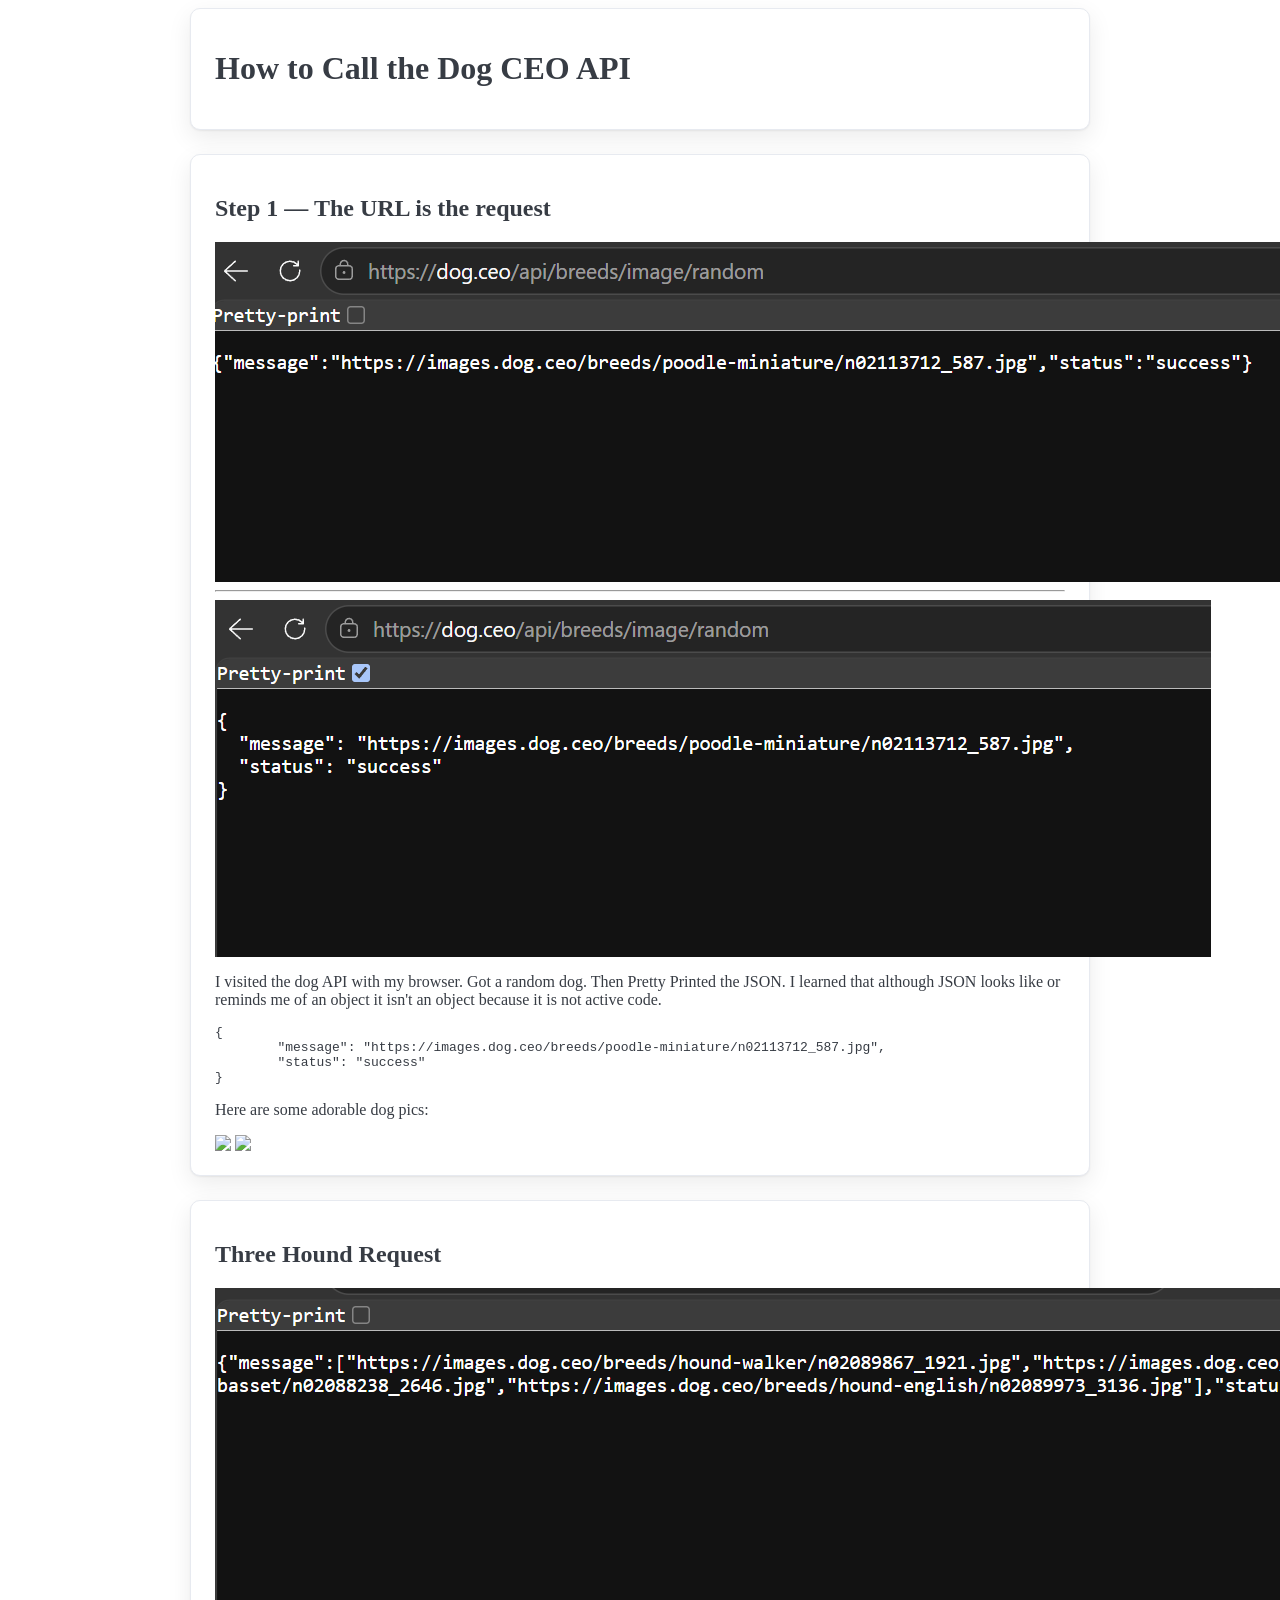
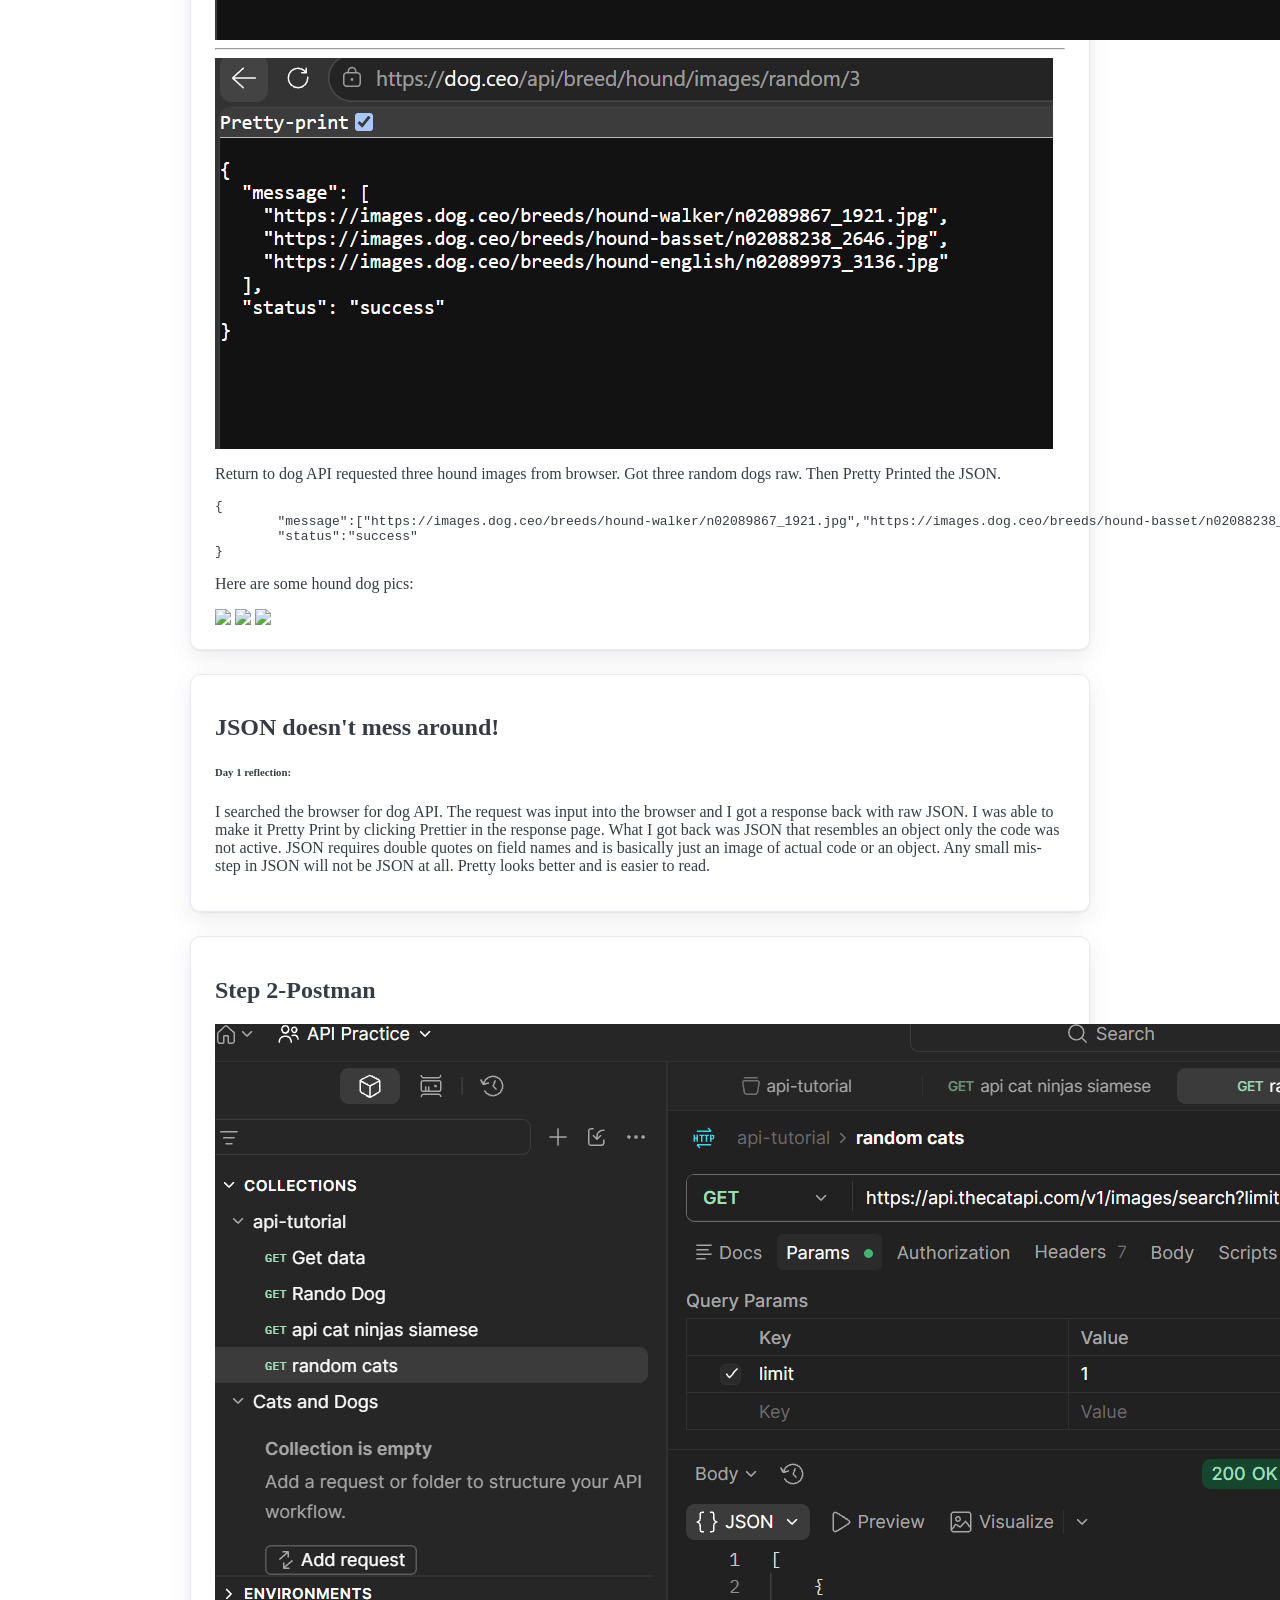
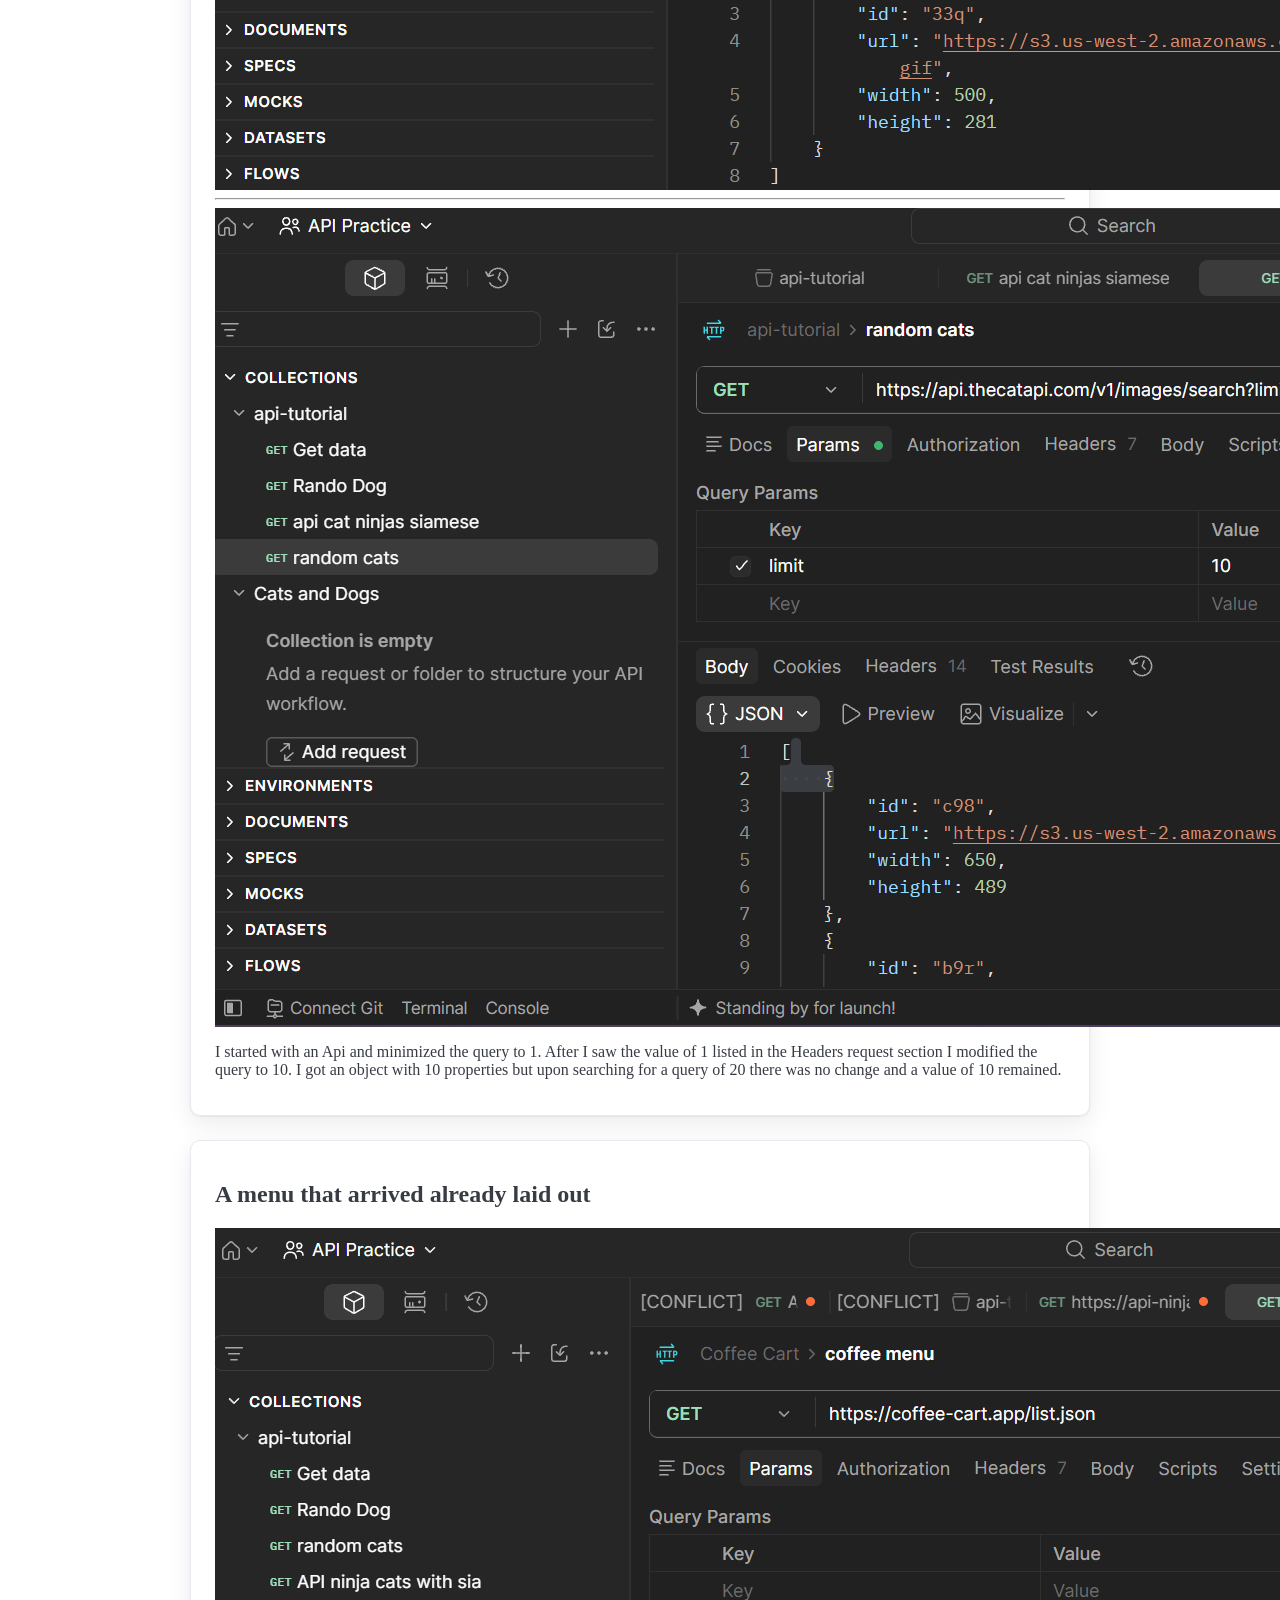
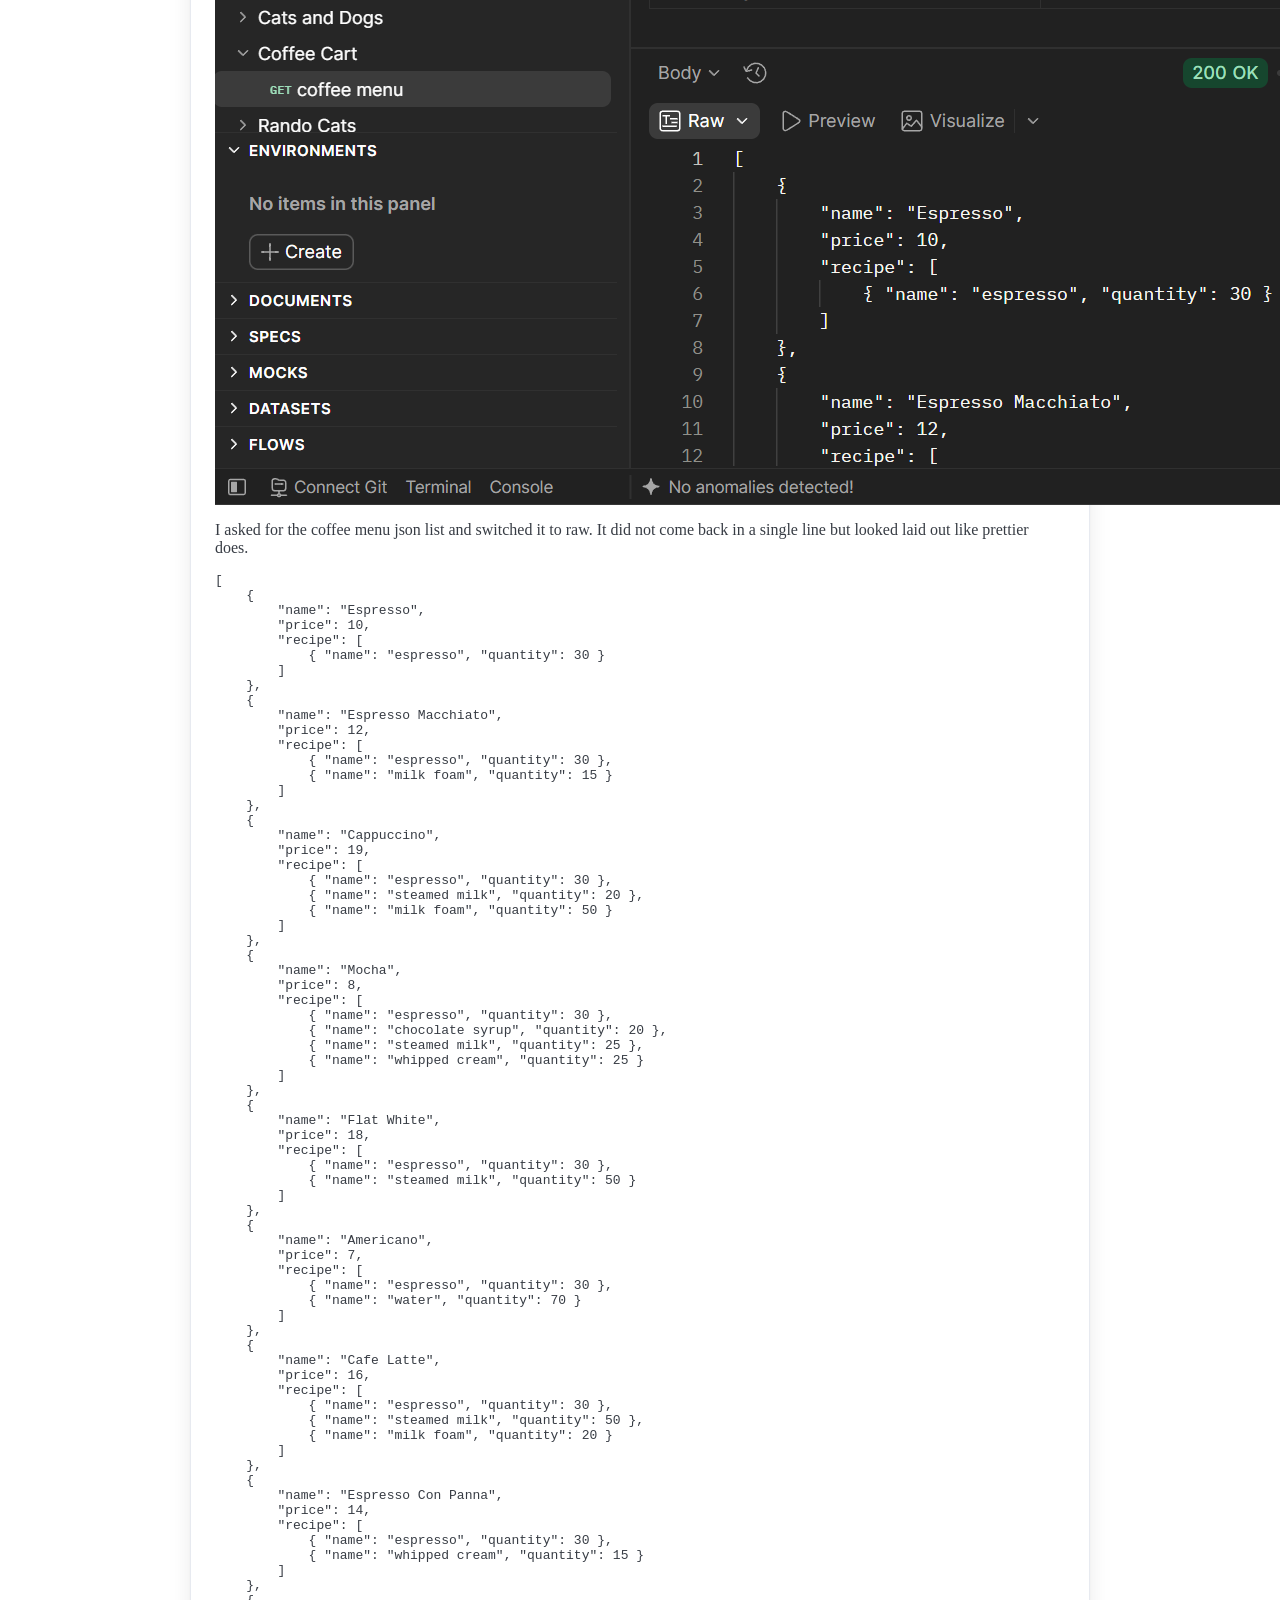
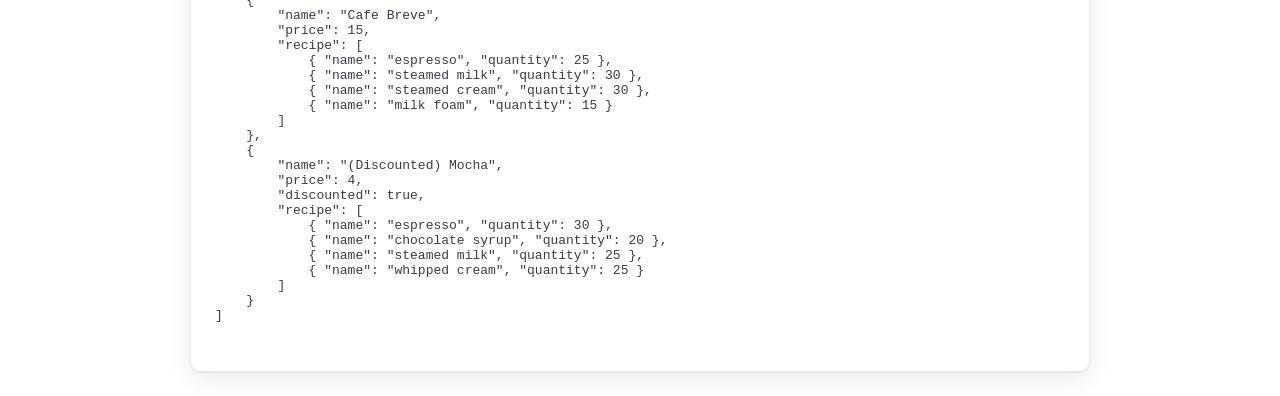
==== index.html @ 2906f304 "show thoughts for day 1 closes #3" ====
<!DOCTYPE>
<html lang="en" data-theme="dark">
<head>
	<title></title>
	<link rel="stylesheet" href="https://cdn.jsdelivr.net/npm/@picocss/pico@2.1.1/css/pico.classless.min.css">
	<link rel="stylesheet" href="css/container.css">
	<link rel="stylesheet" href="css/card.css">
	<link rel="stylesheet" href="css/style.css">
</head>

<body>
	<header>
	</header>
	<main class="container">
		<div class="card">
			<h1>How to Call the Dog CEO API</h1>
		</div>
	
		<section class="card">
			<h2>Step 1 — The URL is the request</h2>
				<img src="images/raw-json.png" alt="The dog.ceo response as one unbroken line of raw text">
				<hr>
				<img src="images/pretty-json.png" alt="The same response laid out on separate lines by the browser's JSON viewer">
				<p>I visited the dog API with my browser. Got a random dog. Then Pretty Printed the JSON. I learned that although 
				   JSON looks like or reminds me of an object it isn't an object because it is not active code.</p>
				<pre><code>{
	"message": "https://images.dog.ceo/breeds/poodle-miniature/n02113712_587.jpg",
	"status": "success"
}</code></pre>
		<p>Here are some adorable dog pics:</p>
		<img src="https://images.dog.ceo/breeds/poodle-miniature/n02113712_587.jpg">
		<img src="https://images.dog.ceo/breeds/terrier-norwich/n02094258_2513.jpg">
		
		</section>
		<section class="card">
			<h2>Three Hound Request</h2>
			<img src="images/raw-hound-json.png" alt="The dog.ceo hound reponse with raw text">
			<hr>
			<img src="images/pretty-hound-json.png" alt="Same kind of response laid out prettier by the browser's JSON">
			<p>Return to dog API requested three hound images from browser. Got three random dogs raw. Then Pretty Printed the JSON.</p>
			<pre><code>{
	"message":["https://images.dog.ceo/breeds/hound-walker/n02089867_1921.jpg","https://images.dog.ceo/breeds/hound-basset/n02088238_2646.jpg","https://images.dog.ceo/breeds/hound-english/n02089973_3136.jpg"],
	"status":"success"
}</code></pre>
		<p>Here are some hound dog pics:</p>
		<img src="https://images.dog.ceo/breeds/hound-walker/n02089867_1921.jpg">
		<img src="https://images.dog.ceo/breeds/hound-basset/n02088238_2646.jpg">
		<img src="https://images.dog.ceo/breeds/hound-english/n02089973_3136.jpg">
		
		</section>
		<section class="card">
			<h2>JSON doesn't mess around!</h2>
			<h6>Day 1 reflection:</h6>
			<p>I searched the browser for dog API. The request was input into the browser and I got a response back with raw JSON. I 
			   was able to make it Pretty Print by clicking Prettier in the response page. What I got back was JSON that resembles an object 
			   only the code was not active. JSON requires double quotes on field names and is basically just an image of actual code or an object.
			   Any small mis-step in JSON will not be JSON at all. Pretty looks better and is easier to read.</p>
			   
		</section>
		<section class="card">
			<h2>Step 2-Postman</h2>
			<img src="images/query-params-editable1.png" alt="query params with limit of 1">
			<hr>
			<img src="images/query-params-editable2.png" alt="query params showing limit of 10">
			<p> I started with an Api and minimized the query to 1. After I saw the value of 1 listed in the Headers request section I modified the query to 10.
				I got an object with 10 properties but upon searching for a query of 20 there was no change and a value of 10 remained.</p>
		</section>
		<section class="card">
		<h2>A menu that arrived already laid out</h2>
		<img src="images/postman-coffee-menu.png" alt="Postman showing a GET to the coffee shop menu address with a 200 status and a response body that is already indented">
		<p>I asked for the coffee menu json list and switched it to raw. It did not come back in a single line but looked laid out like prettier does. </p>
	<pre><code>[
    {
        "name": "Espresso",
        "price": 10,
        "recipe": [
            { "name": "espresso", "quantity": 30 }
        ]
    },
    {
        "name": "Espresso Macchiato",
        "price": 12,
        "recipe": [
            { "name": "espresso", "quantity": 30 },
            { "name": "milk foam", "quantity": 15 }
        ]
    },
    {
        "name": "Cappuccino",
        "price": 19,
        "recipe": [
            { "name": "espresso", "quantity": 30 },
            { "name": "steamed milk", "quantity": 20 },
            { "name": "milk foam", "quantity": 50 }
        ]
    },
    {
        "name": "Mocha",
        "price": 8,
        "recipe": [
            { "name": "espresso", "quantity": 30 },
            { "name": "chocolate syrup", "quantity": 20 },
            { "name": "steamed milk", "quantity": 25 },
            { "name": "whipped cream", "quantity": 25 }
        ]
    },
    {
        "name": "Flat White",
        "price": 18,
        "recipe": [
            { "name": "espresso", "quantity": 30 },
            { "name": "steamed milk", "quantity": 50 }
        ]
    },
    {
        "name": "Americano",
        "price": 7,
        "recipe": [
            { "name": "espresso", "quantity": 30 },
            { "name": "water", "quantity": 70 }
        ]
    },
    {
        "name": "Cafe Latte",
        "price": 16,
        "recipe": [
            { "name": "espresso", "quantity": 30 },
            { "name": "steamed milk", "quantity": 50 },
            { "name": "milk foam", "quantity": 20 }
        ]
    },
    {
        "name": "Espresso Con Panna",
        "price": 14,
        "recipe": [
            { "name": "espresso", "quantity": 30 },
            { "name": "whipped cream", "quantity": 15 }
        ]
    },
    {
        "name": "Cafe Breve",
        "price": 15,
        "recipe": [
            { "name": "espresso", "quantity": 25 },
            { "name": "steamed milk", "quantity": 30 },
            { "name": "steamed cream", "quantity": 30 },
            { "name": "milk foam", "quantity": 15 }
        ]
    },
    {
        "name": "(Discounted) Mocha",
        "price": 4,
        "discounted": true,
        "recipe": [
            { "name": "espresso", "quantity": 30 },
            { "name": "chocolate syrup", "quantity": 20 },
            { "name": "steamed milk", "quantity": 25 },
            { "name": "whipped cream", "quantity": 25 }
        ]
    }
]

</code></pre>
</section>

		
	</main>
	<footer></footer>
</body>
</html>
---- css/container.css ----
.container {
  max-width: 900px;
  margin-left: auto;
  margin-right: auto;
  padding-left: 16px;
  padding-right: 16px;
}
---- css/card.css ----
.card {
  background-color: #ffffff;
  color: #373c44;
  border: 1px solid #e7eaf0;
  border-radius: 10px;
  padding: 1.25rem 1.5rem;
  margin-bottom: 1.5rem;
  box-shadow: 0 1px 2px rgba(0, 0, 0, 0.06),
              0 8px 24px rgba(0, 0, 0, 0.08);
}
---- css/style.css ----
.dog {
	width: 60px;
}
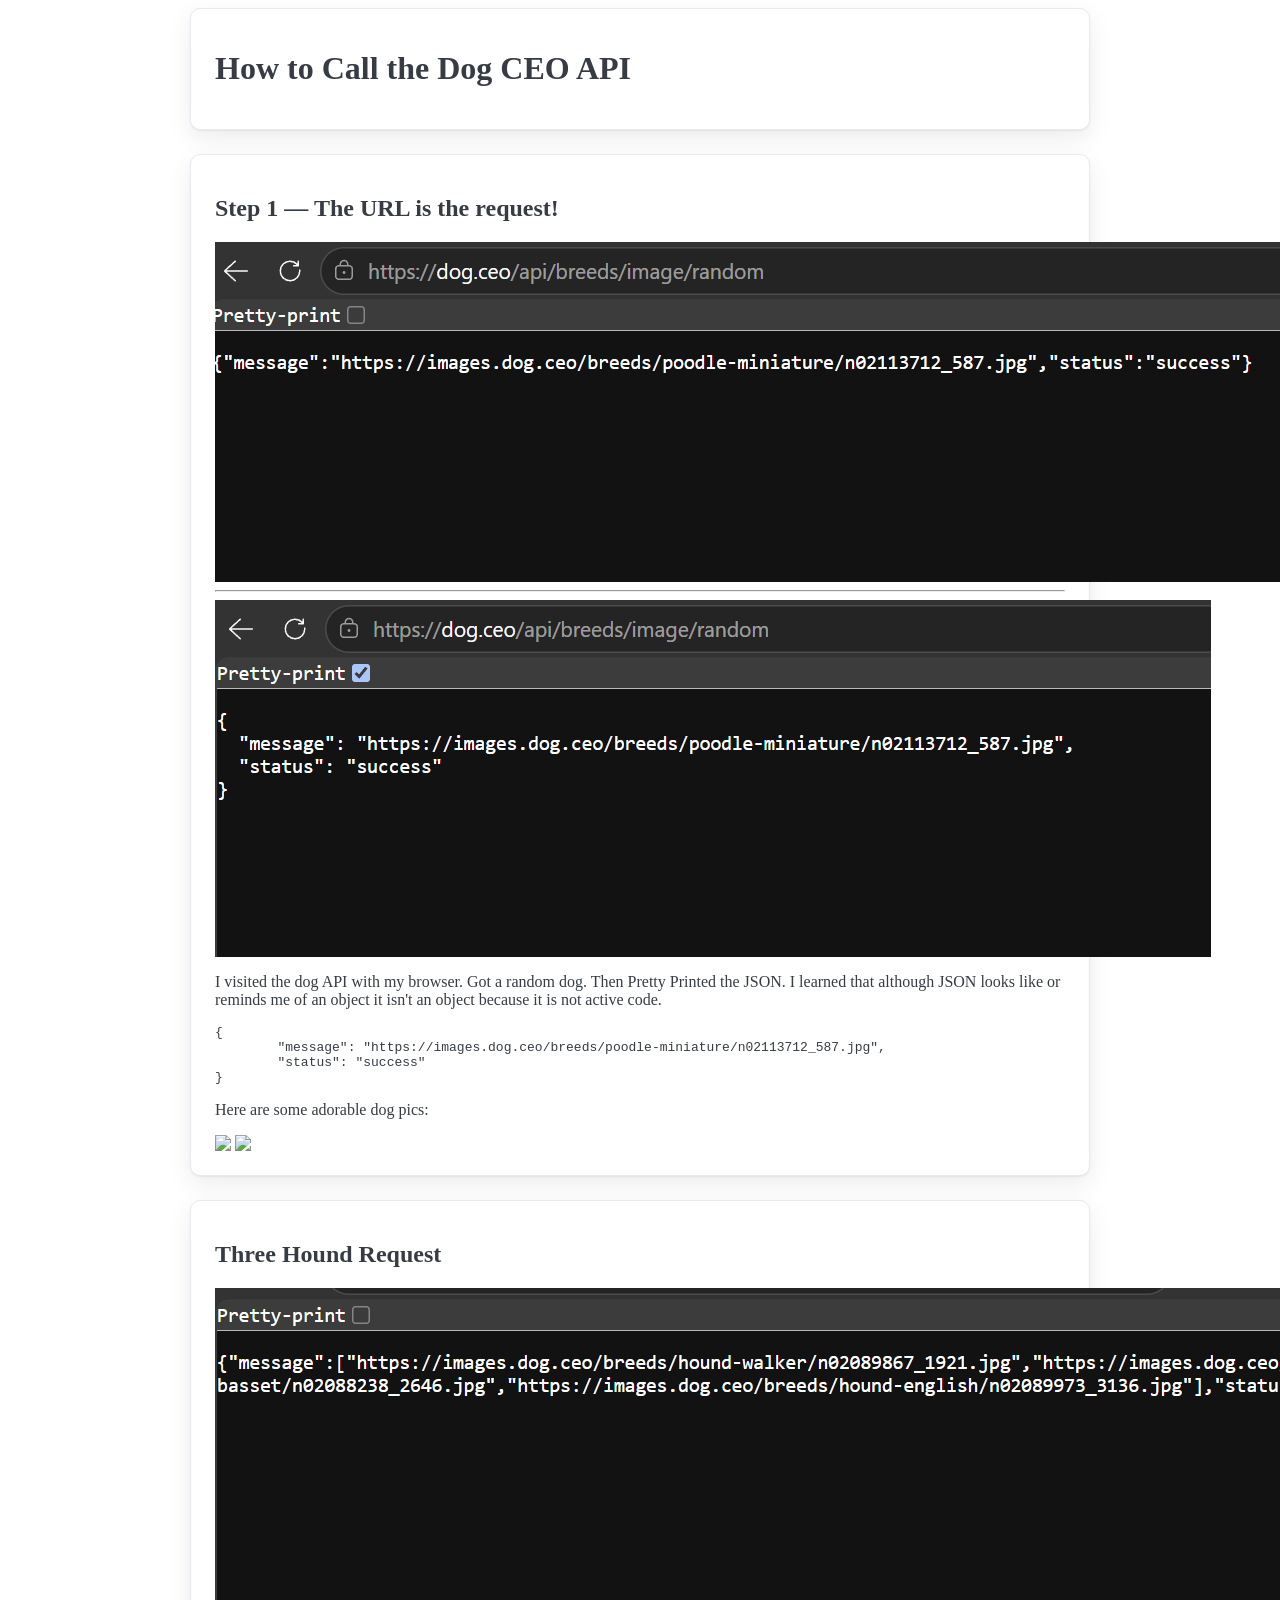
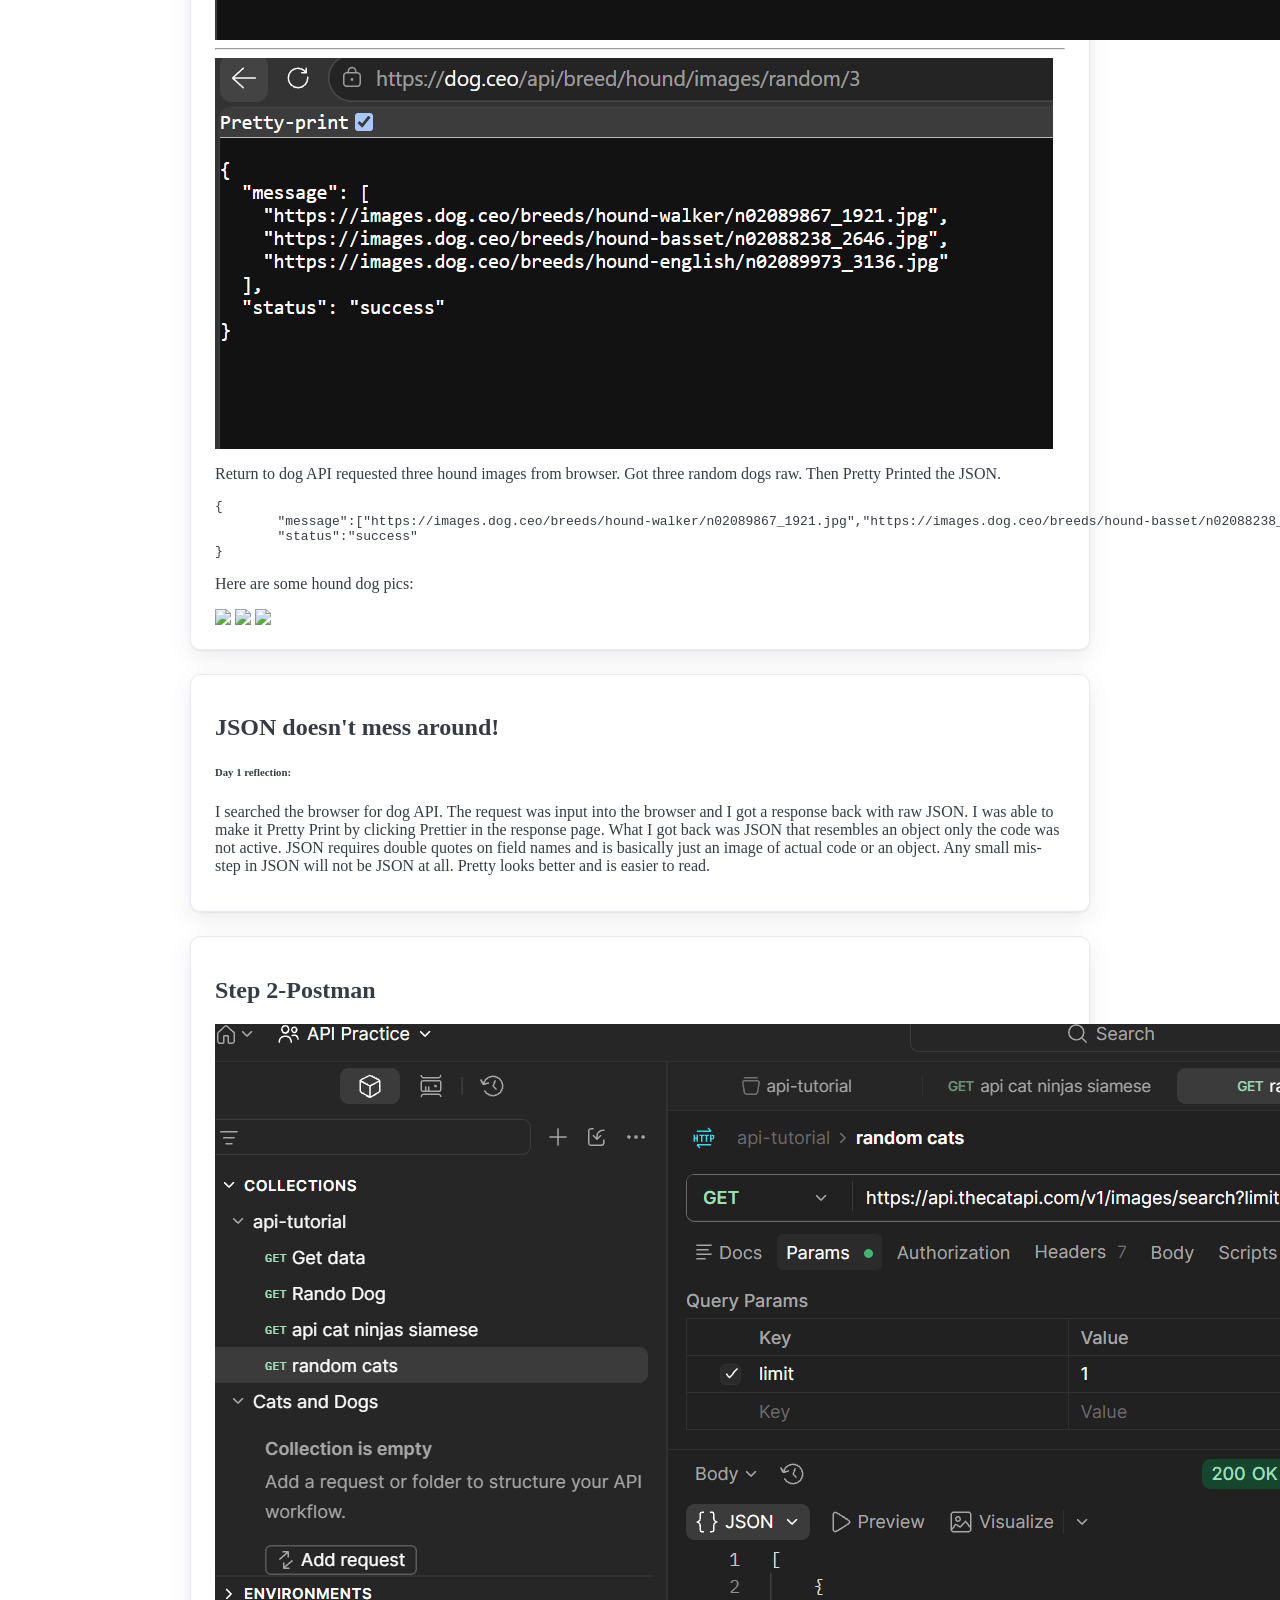
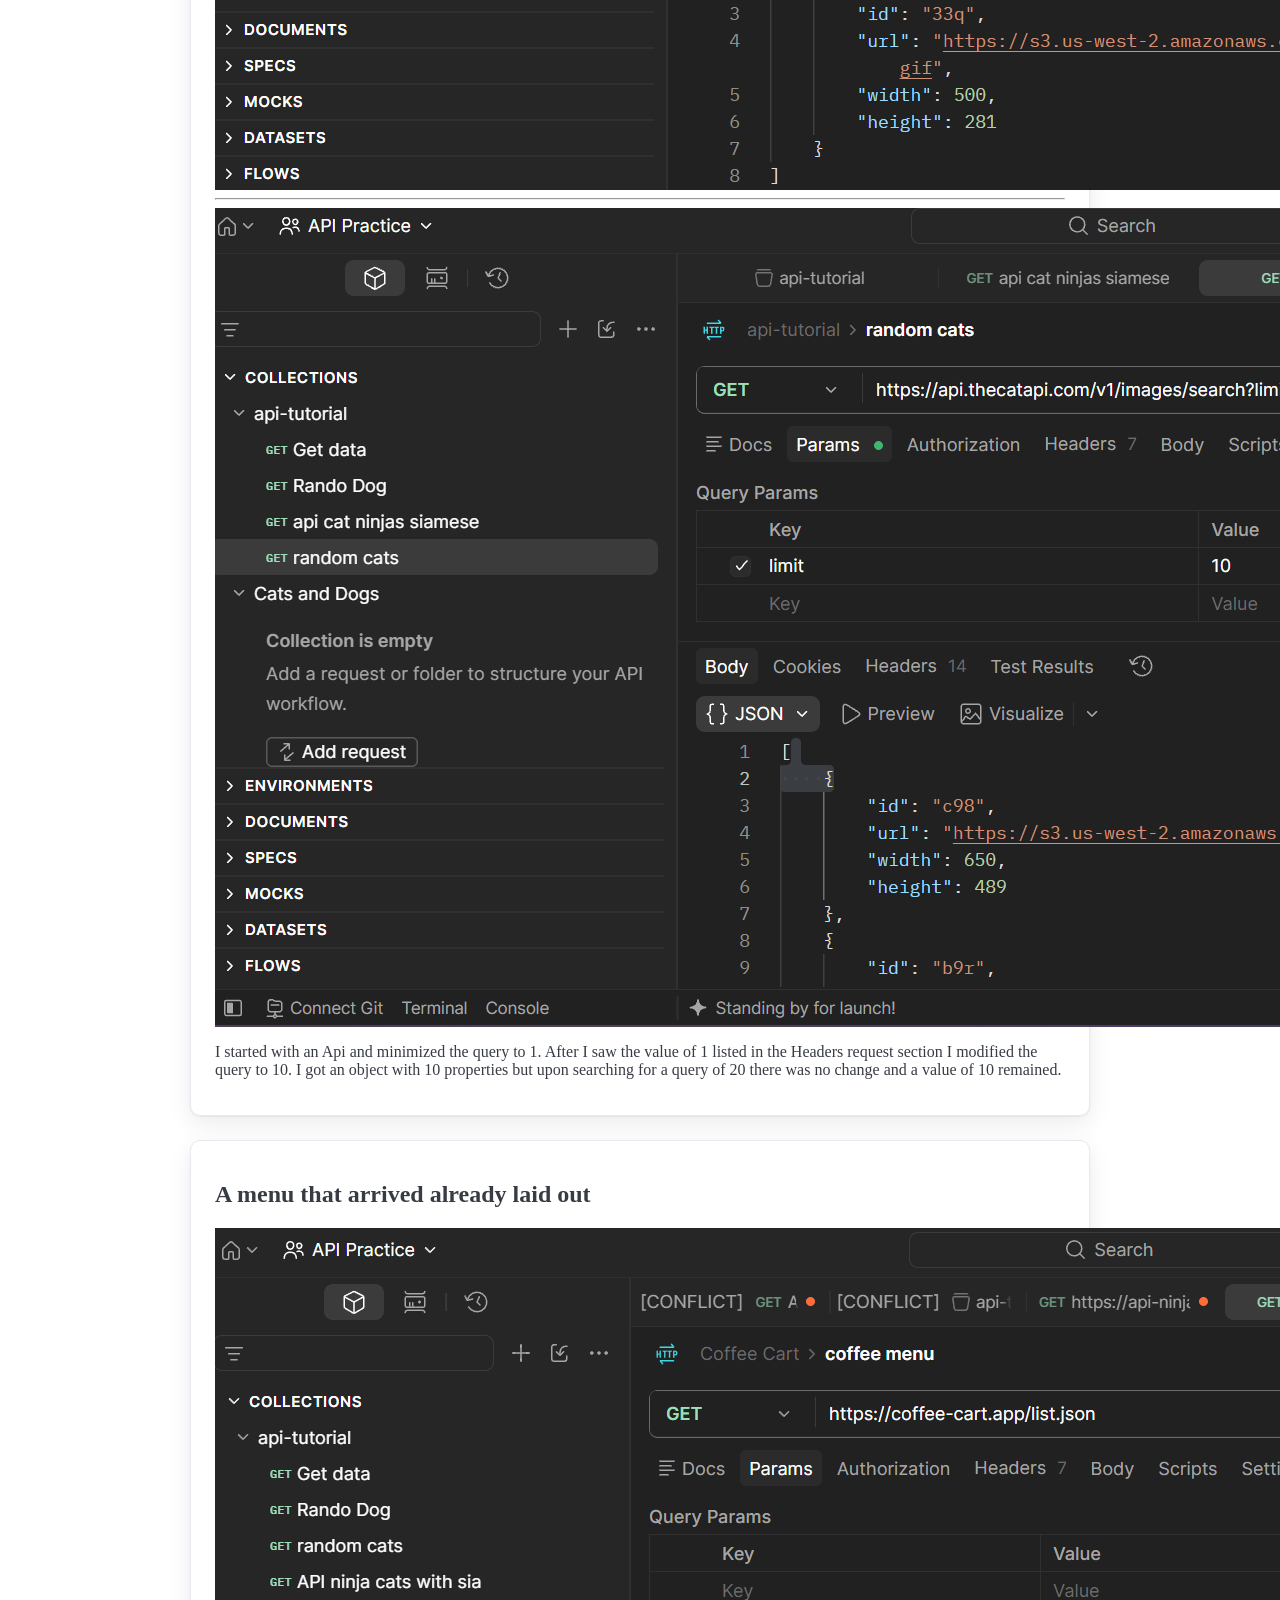
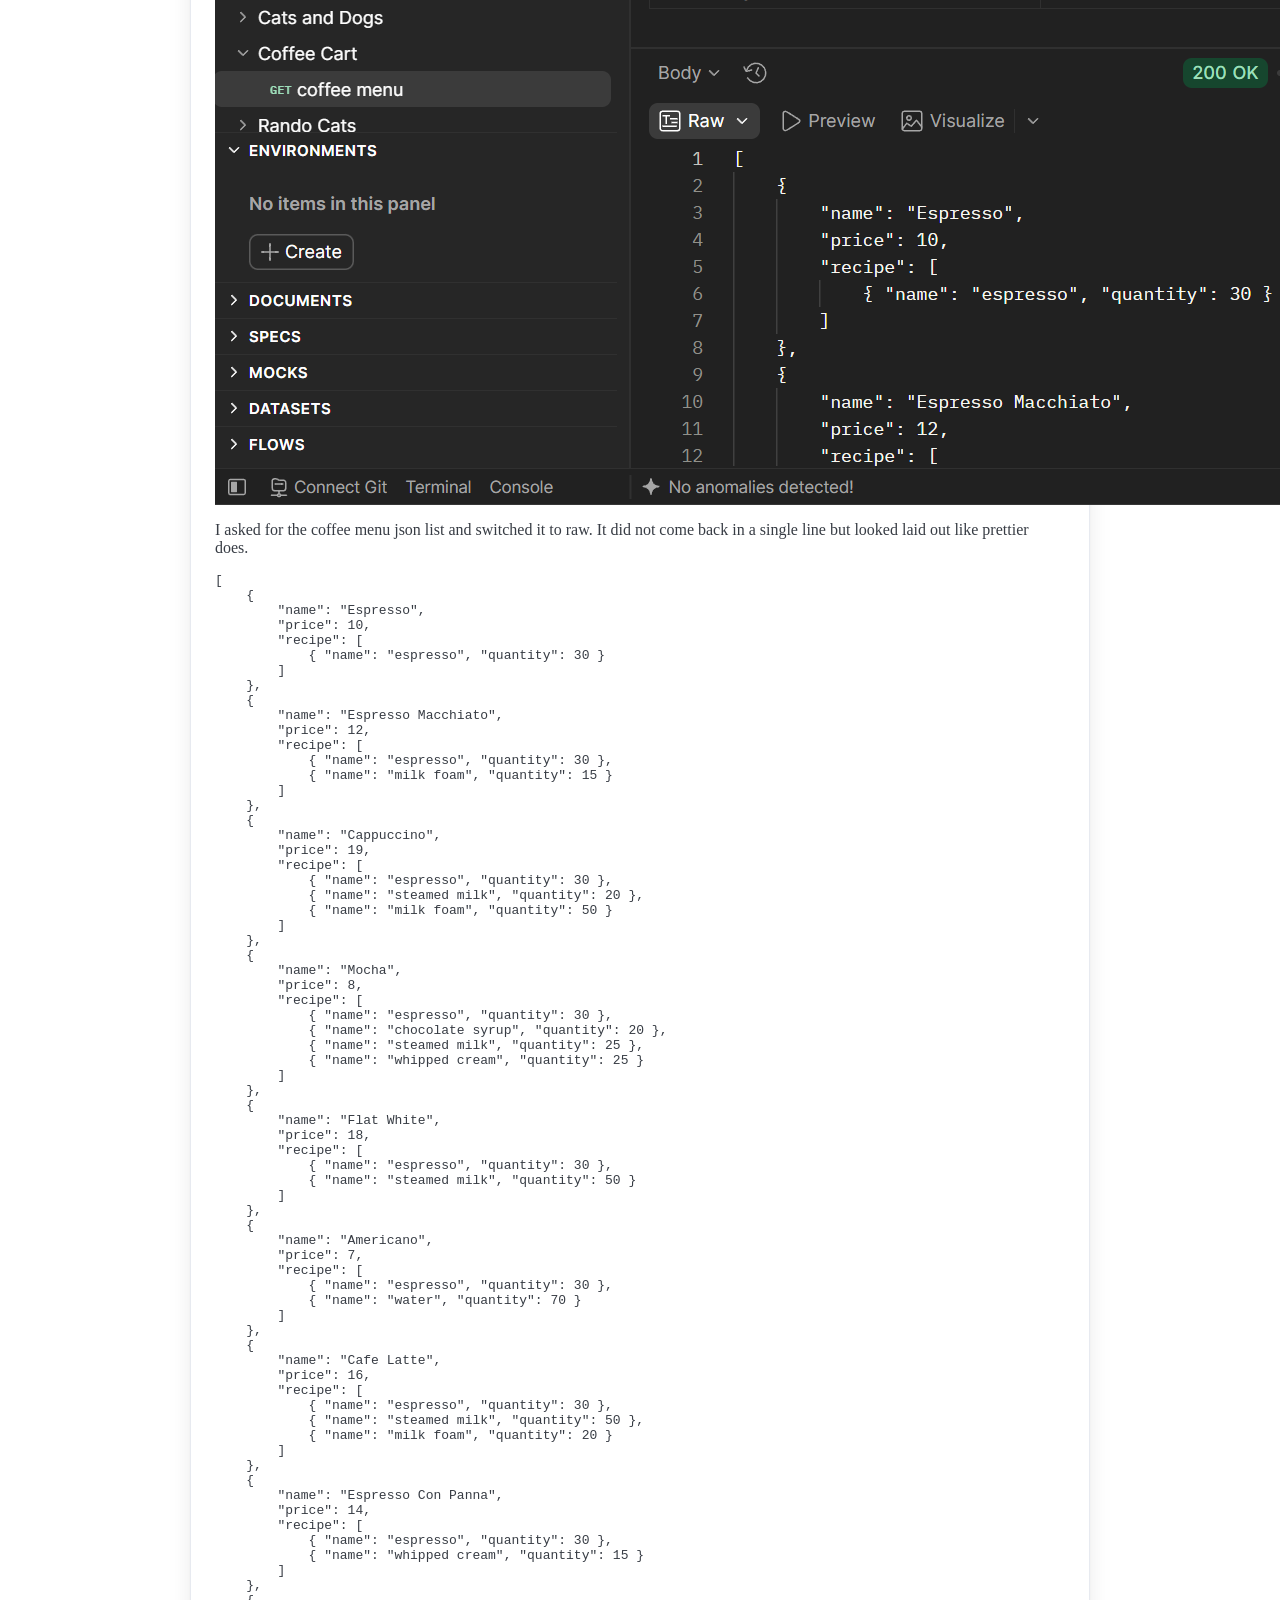
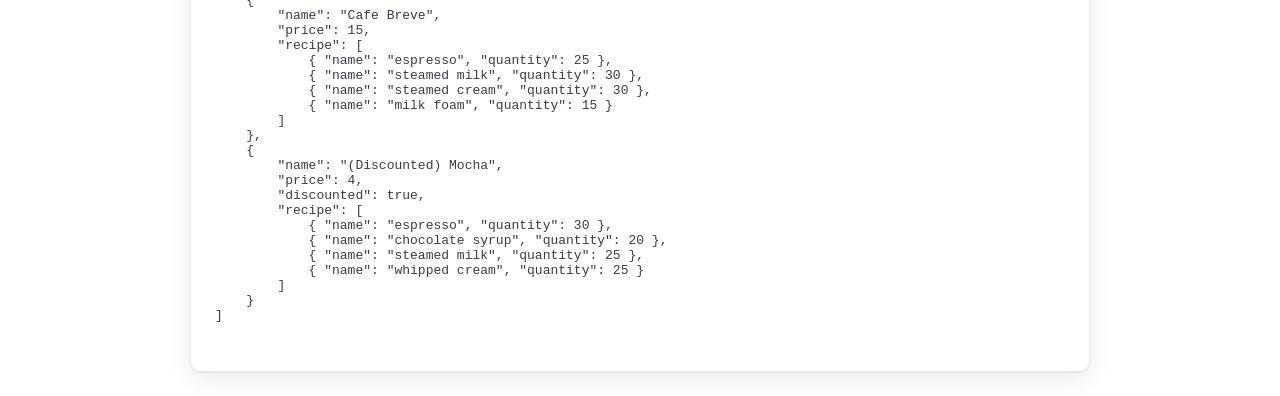
==== commit da744d44: "make the theme of the page light closes 5" ====
--- a/index.html
+++ b/index.html
@@ -1,5 +1,5 @@
 <!DOCTYPE>
-<html lang="en" data-theme="dark">
+<html lang="en" data-theme="light">
 <head>
 	<title></title>
 	<link rel="stylesheet" href="https://cdn.jsdelivr.net/npm/@picocss/pico@2.1.1/css/pico.classless.min.css">
@@ -17,7 +17,7 @@
 		</div>
 	
 		<section class="card">
-			<h2>Step 1 — The URL is the request</h2>
+			<h2>Step 1 — The URL is the request!</h2>
 				<img src="images/raw-json.png" alt="The dog.ceo response as one unbroken line of raw text">
 				<hr>
 				<img src="images/pretty-json.png" alt="The same response laid out on separate lines by the browser's JSON viewer">
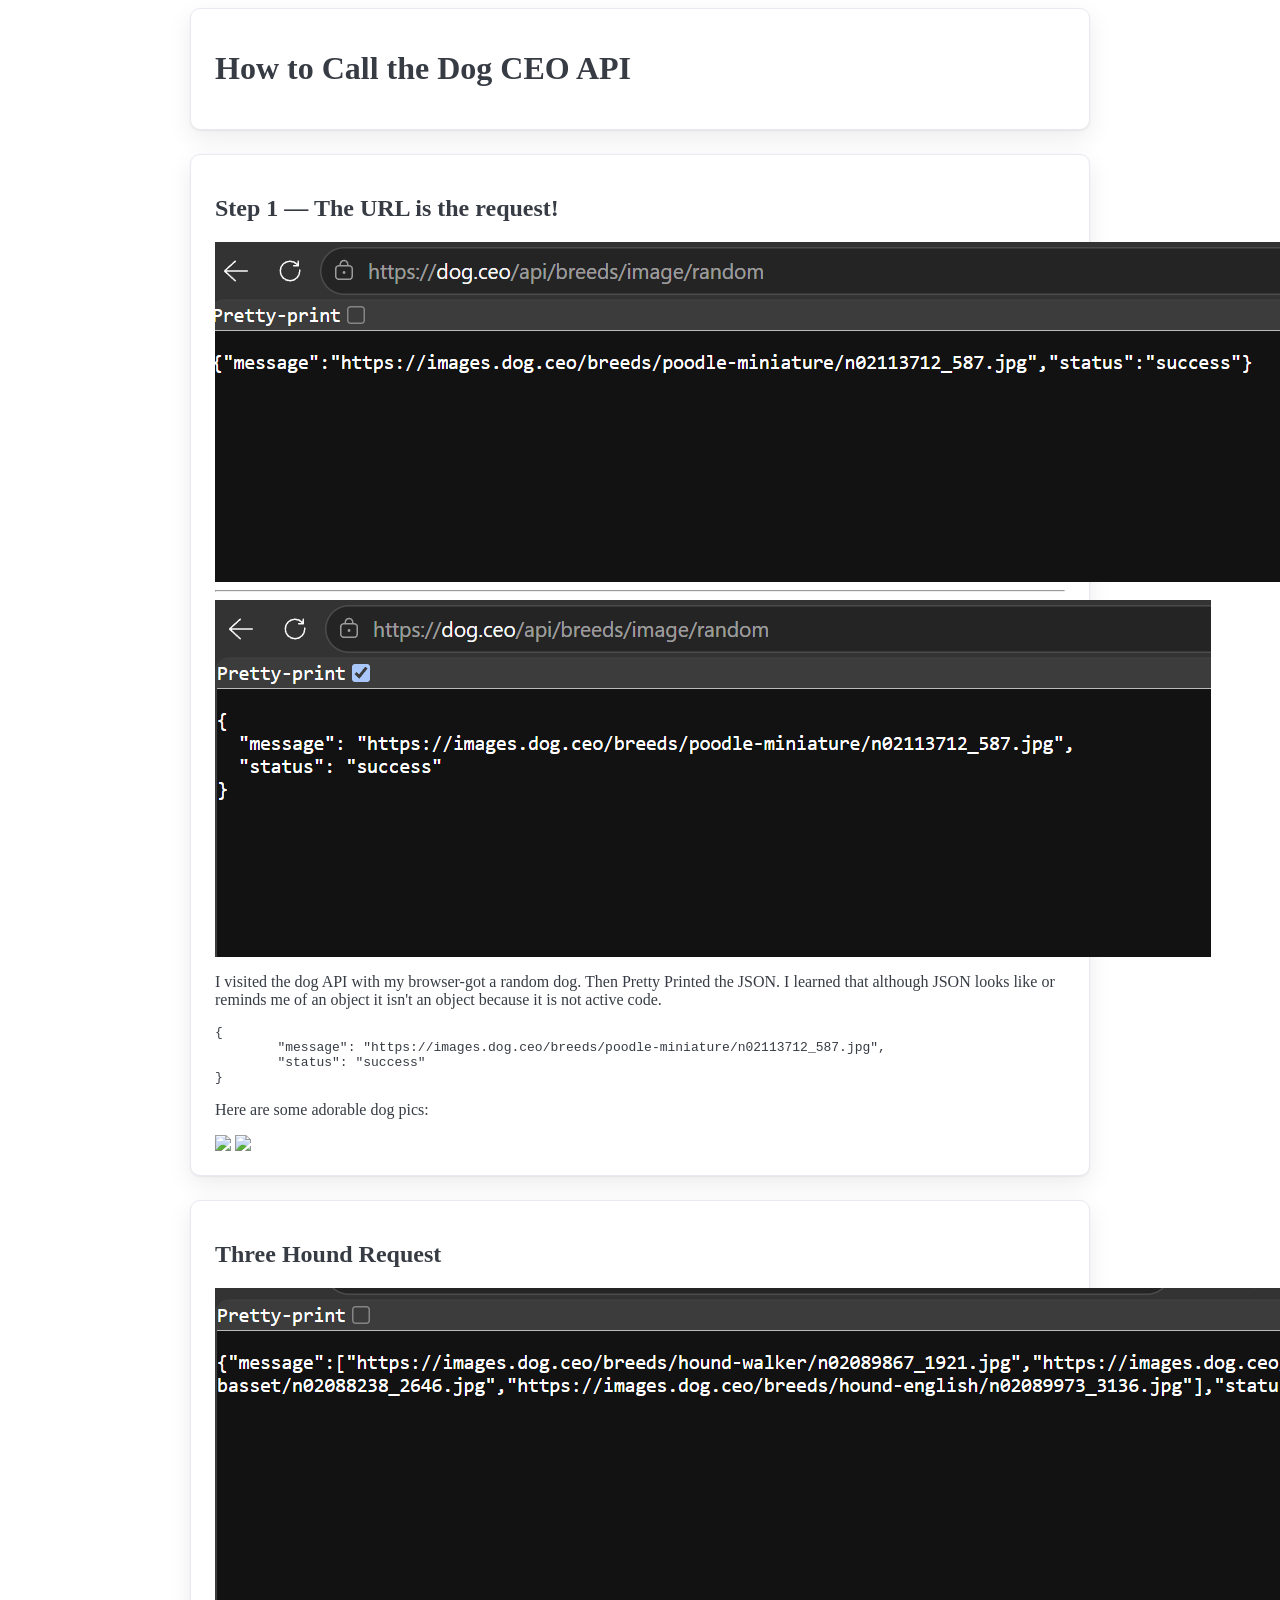
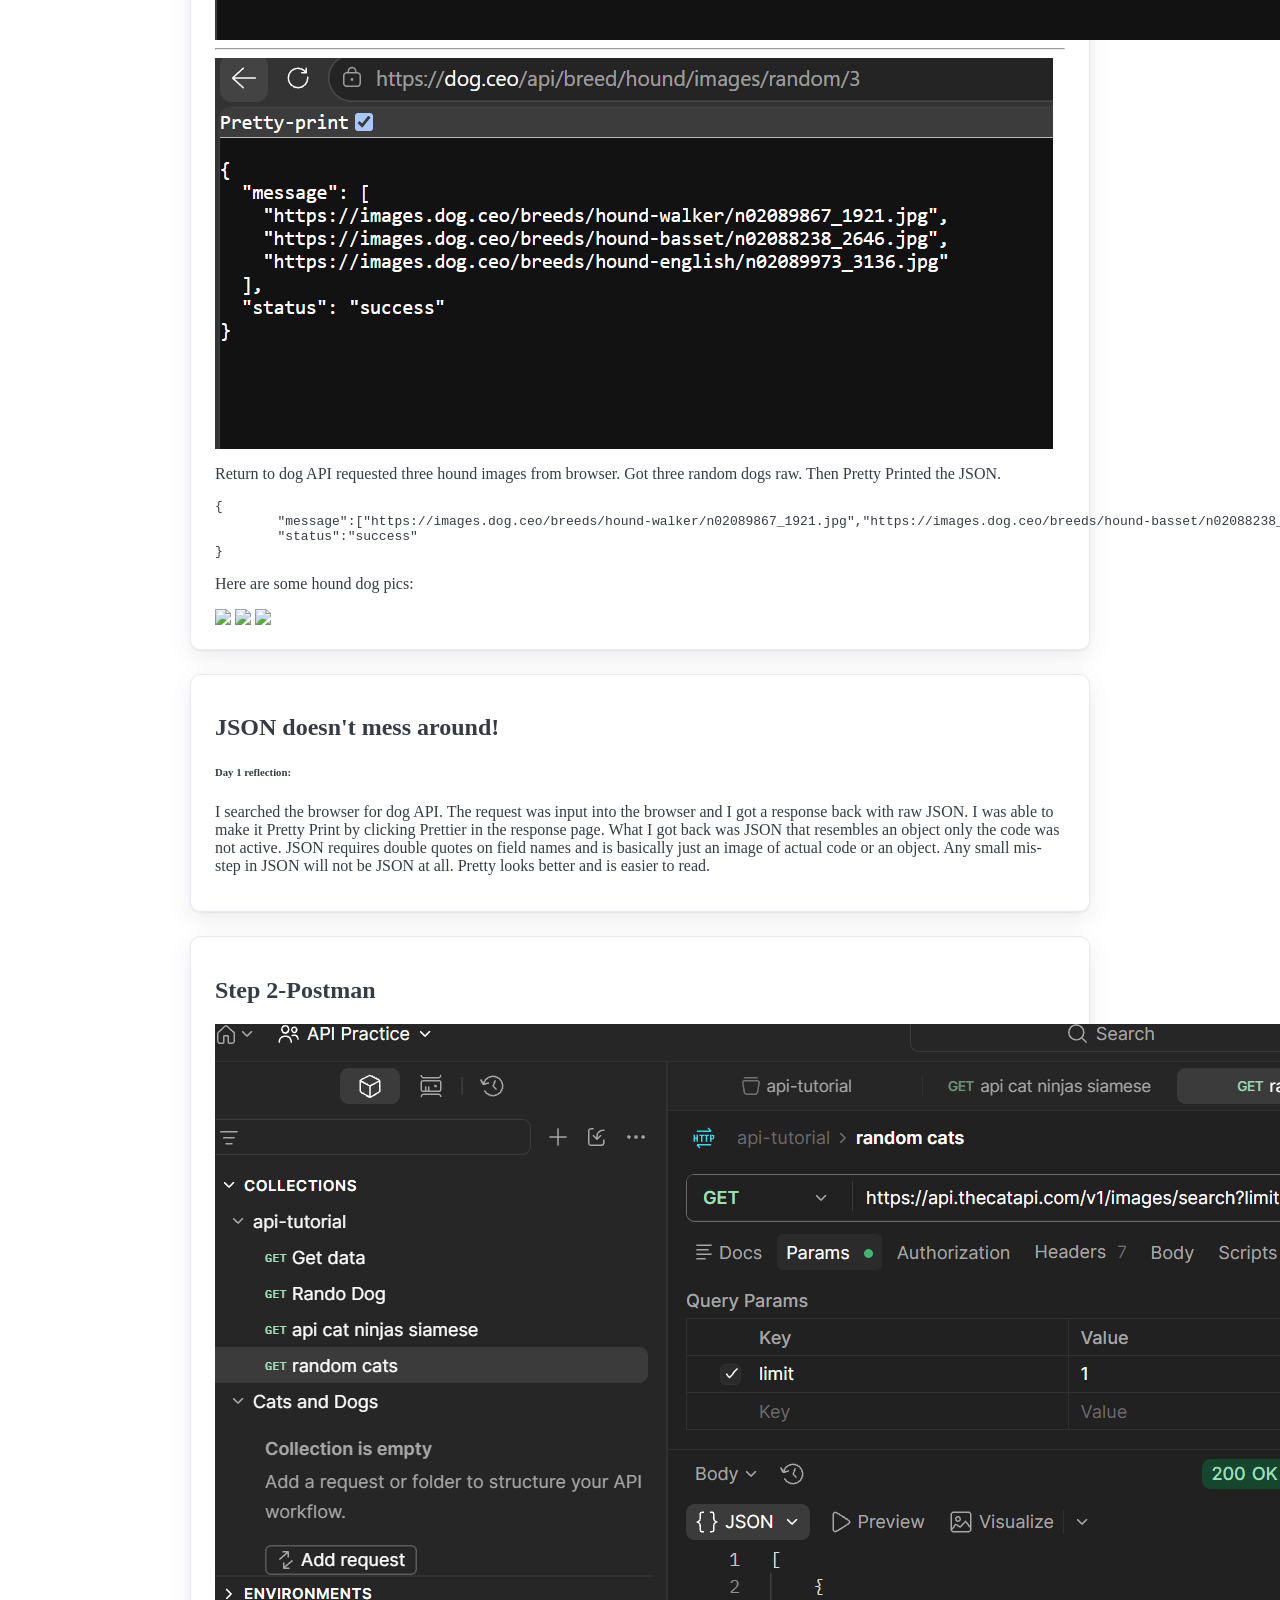
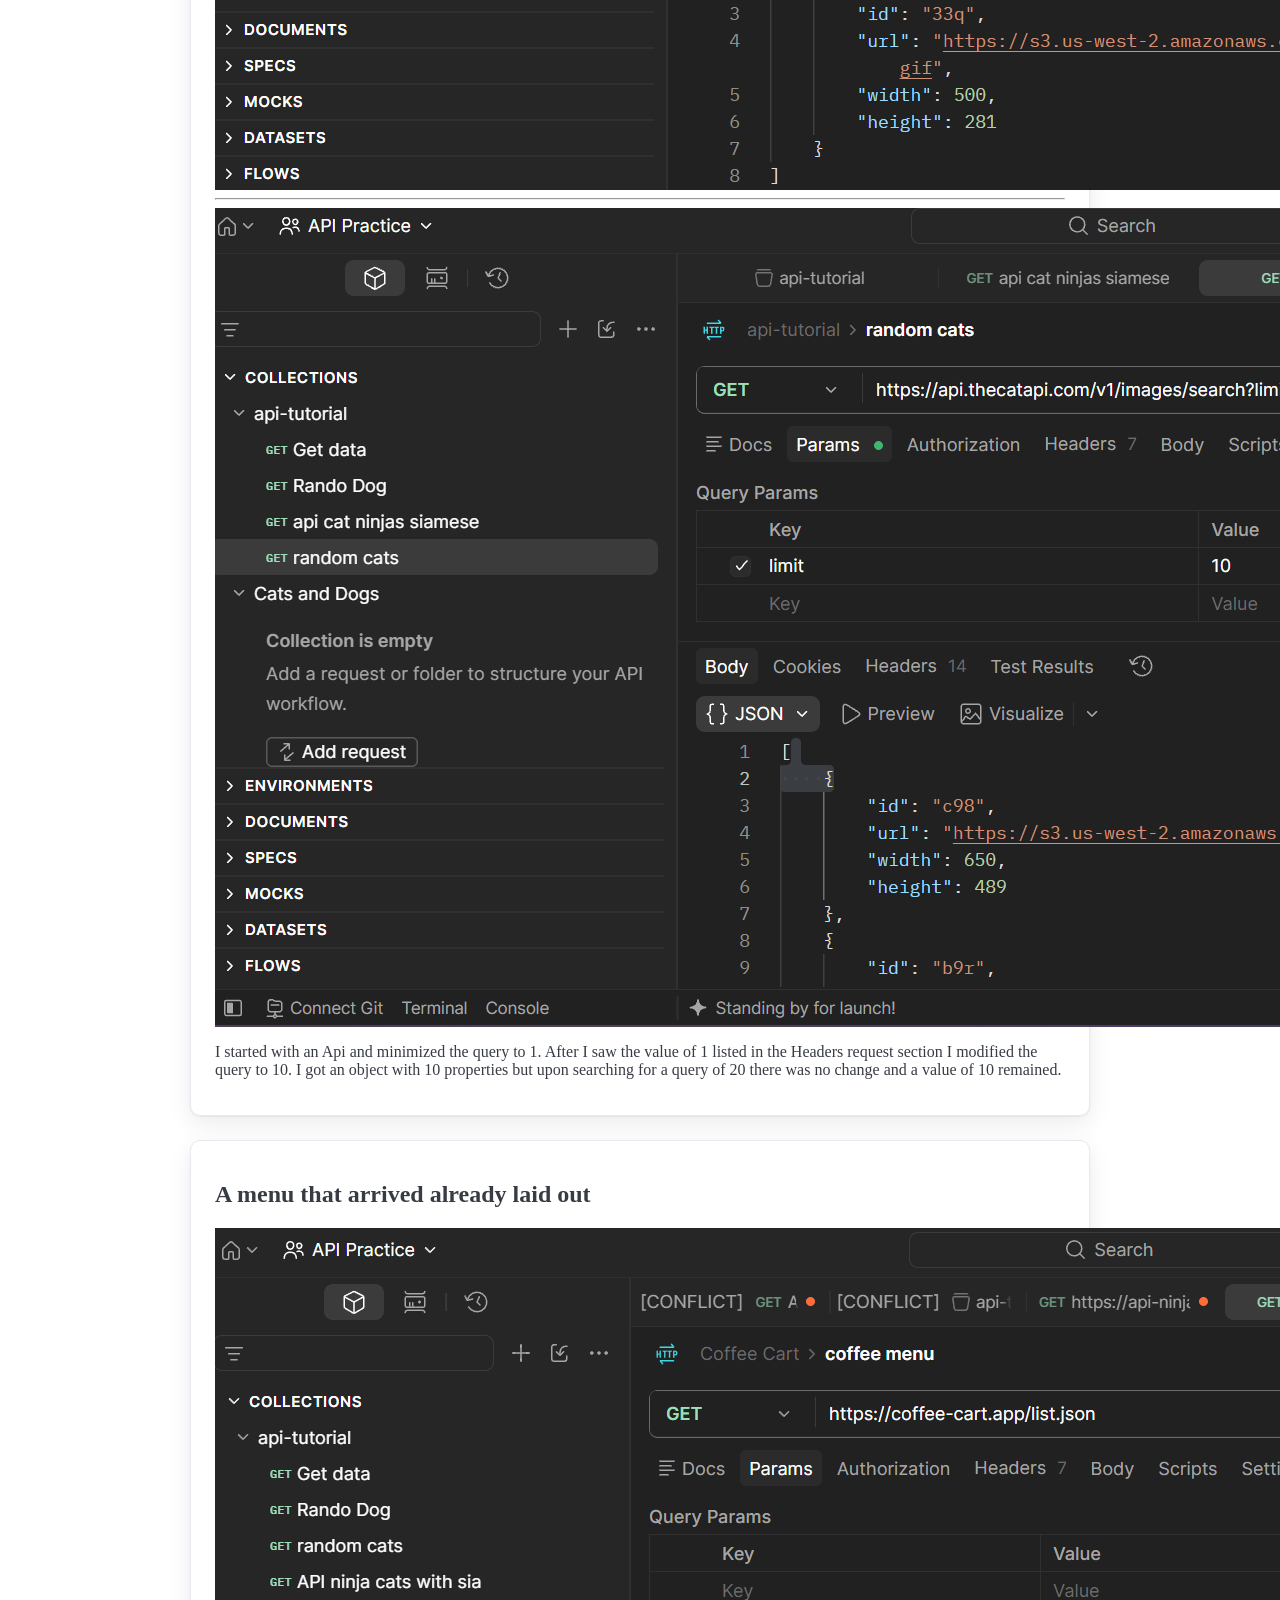
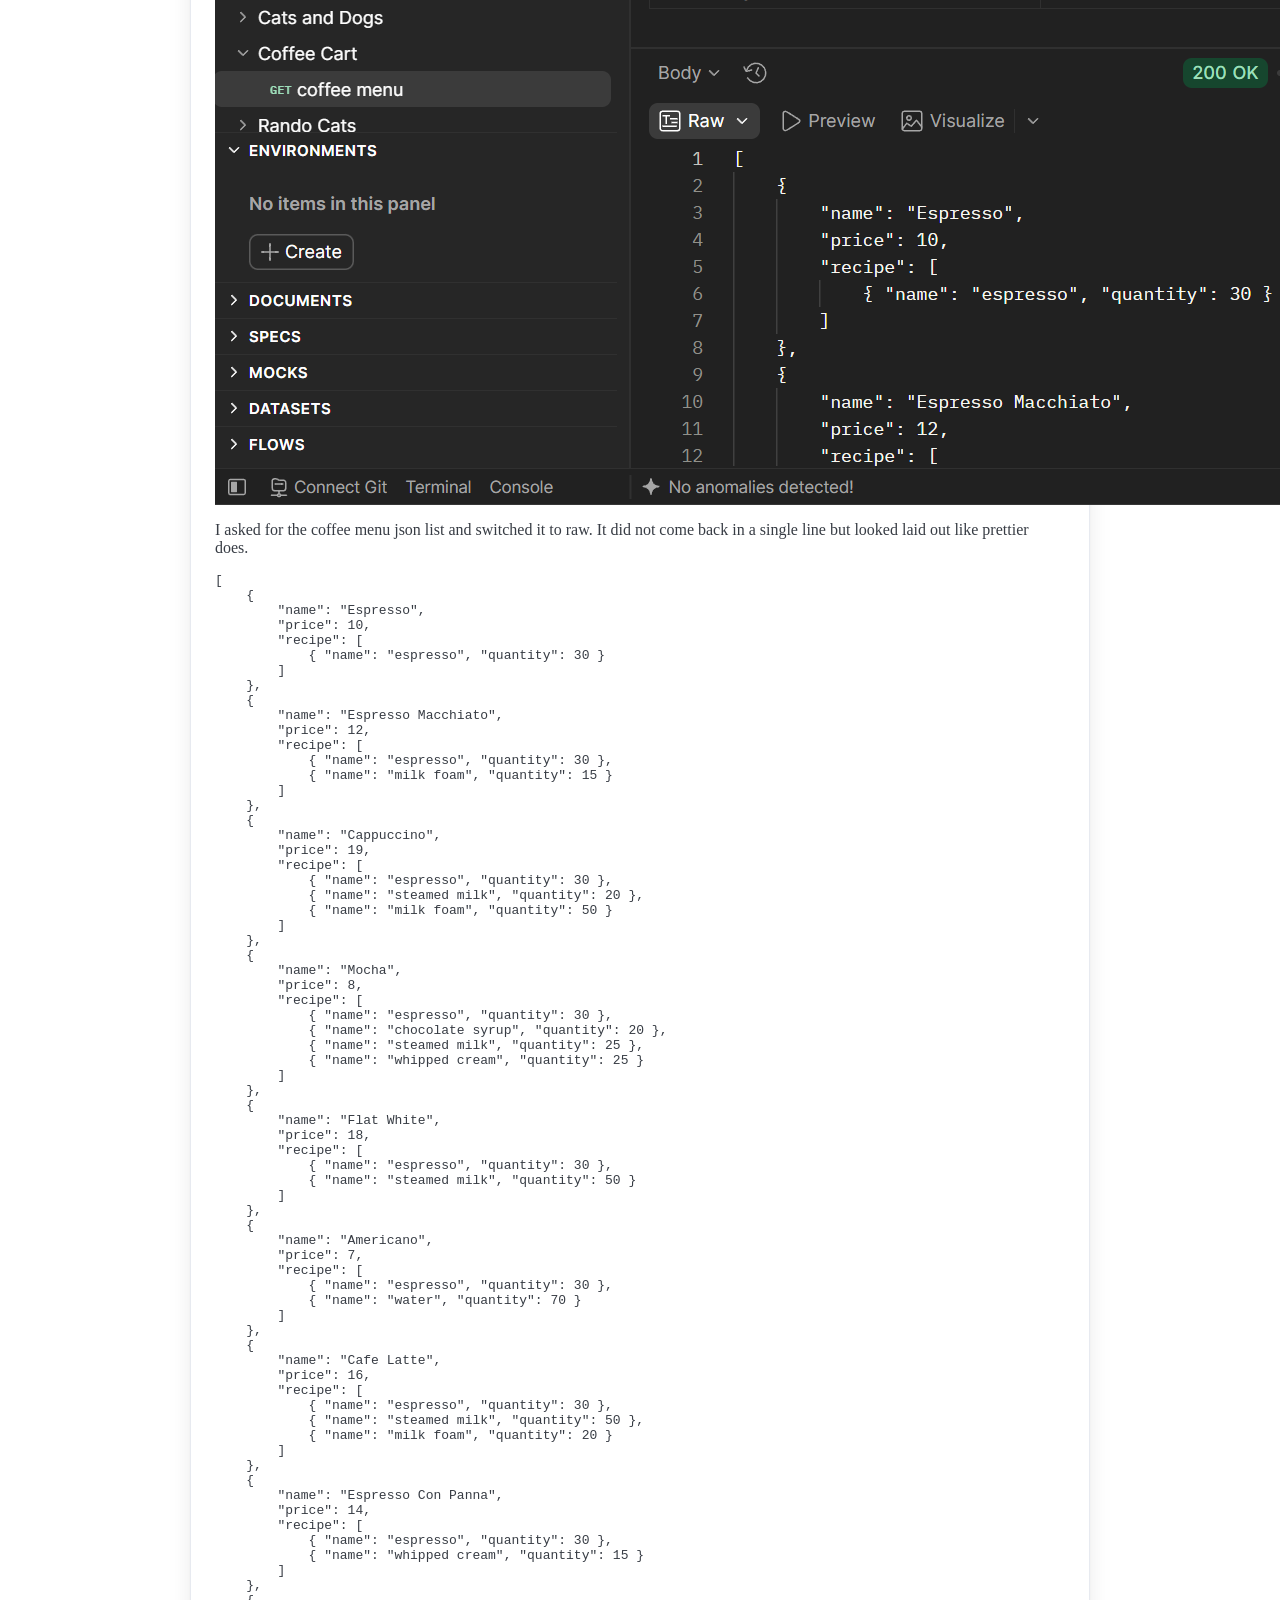
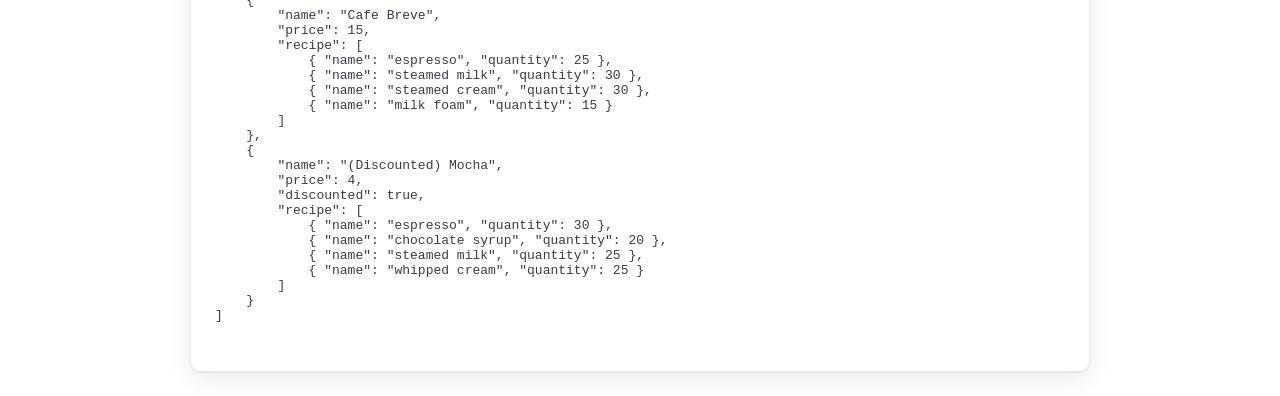
==== commit e670785f: "make the theme of the page light closes #5" ====
--- a/index.html
+++ b/index.html
@@ -21,7 +21,7 @@
 				<img src="images/raw-json.png" alt="The dog.ceo response as one unbroken line of raw text">
 				<hr>
 				<img src="images/pretty-json.png" alt="The same response laid out on separate lines by the browser's JSON viewer">
-				<p>I visited the dog API with my browser. Got a random dog. Then Pretty Printed the JSON. I learned that although 
+				<p>I visited the dog API with my browser-got a random dog. Then Pretty Printed the JSON. I learned that although 
 				   JSON looks like or reminds me of an object it isn't an object because it is not active code.</p>
 				<pre><code>{
 	"message": "https://images.dog.ceo/breeds/poodle-miniature/n02113712_587.jpg",
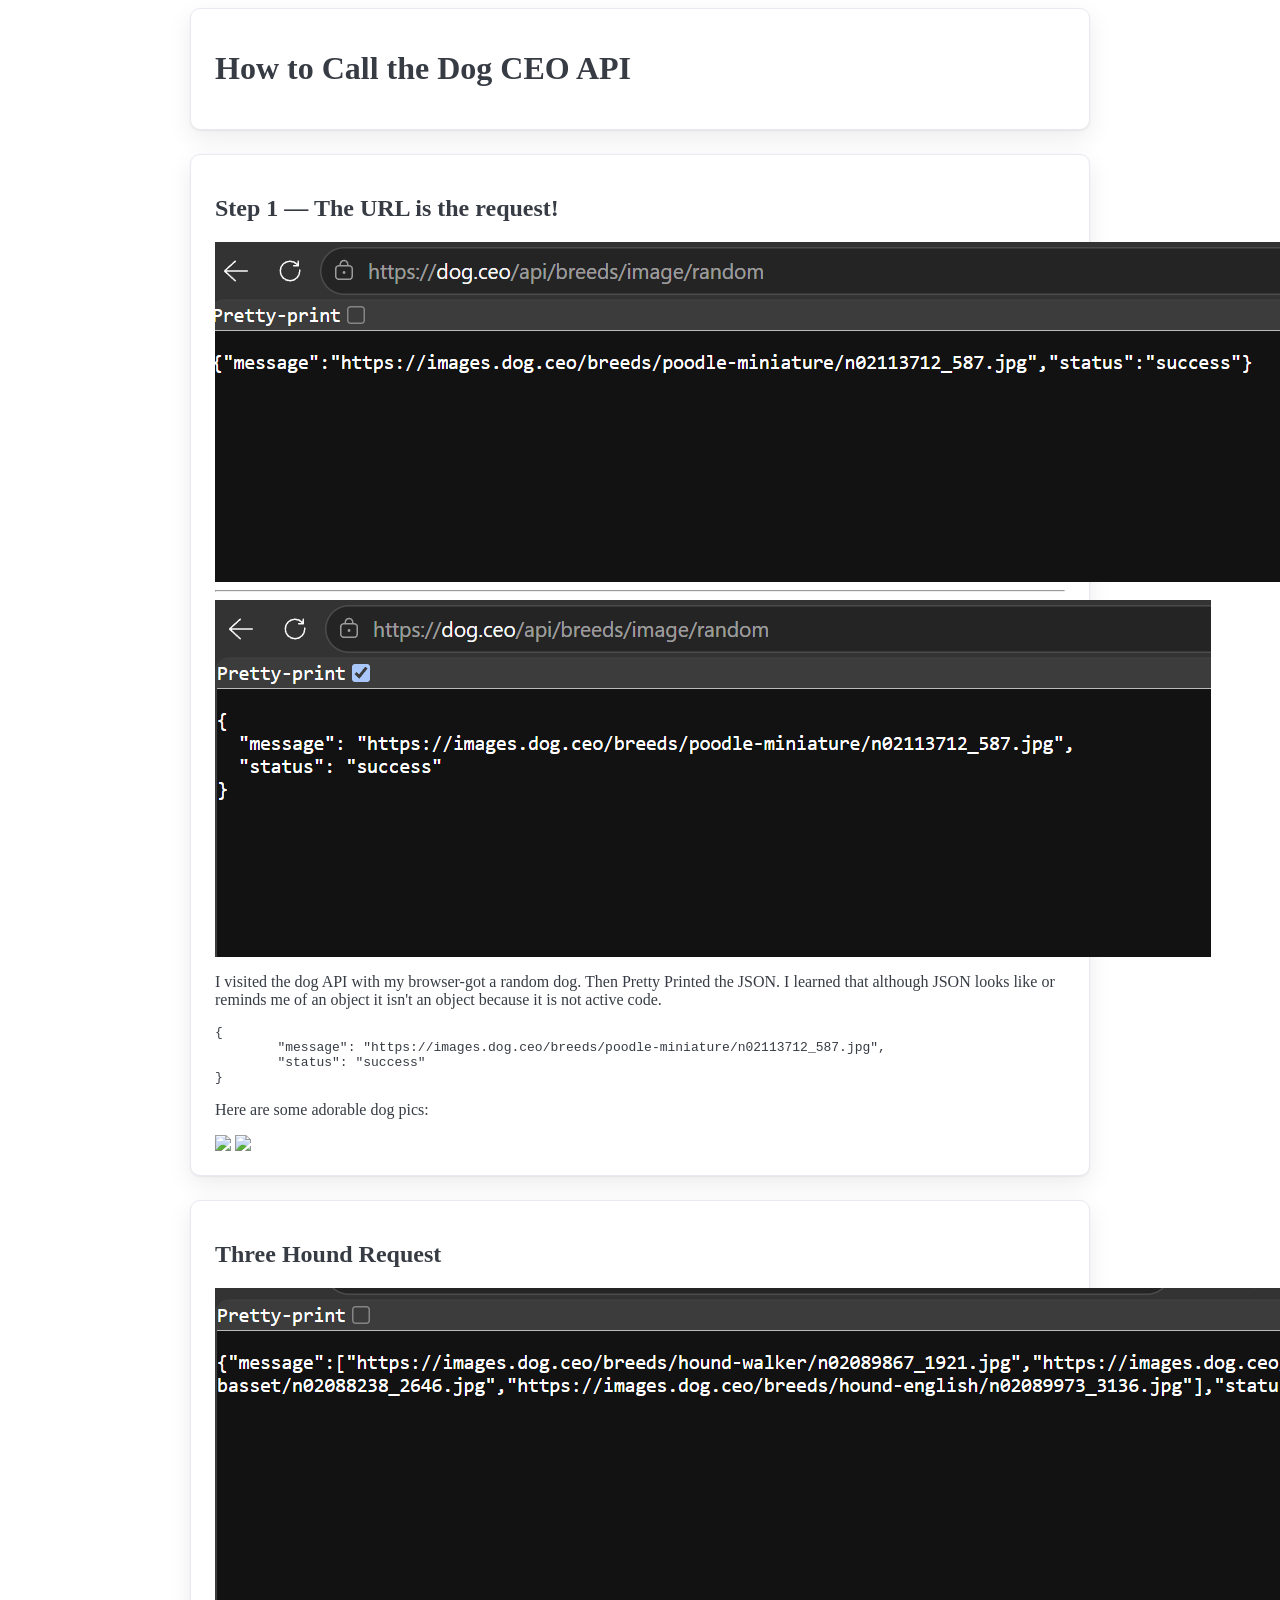
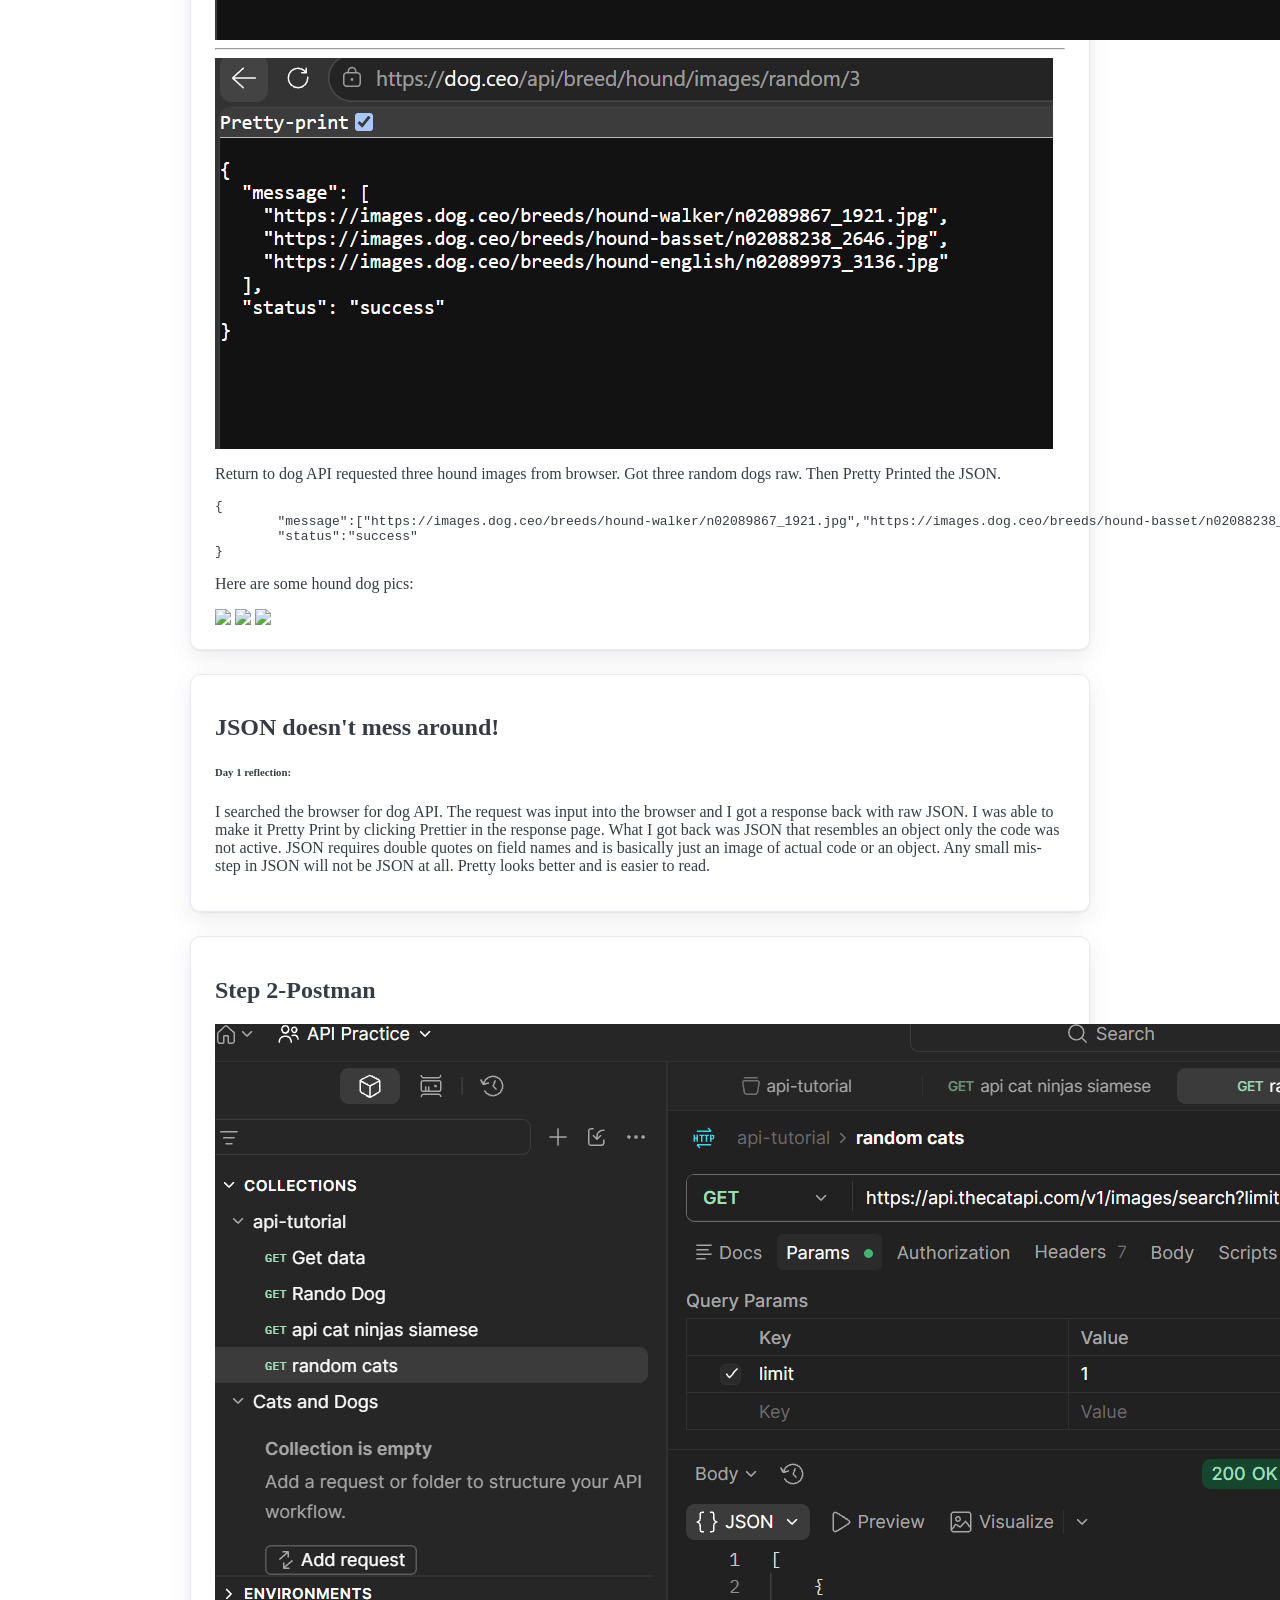
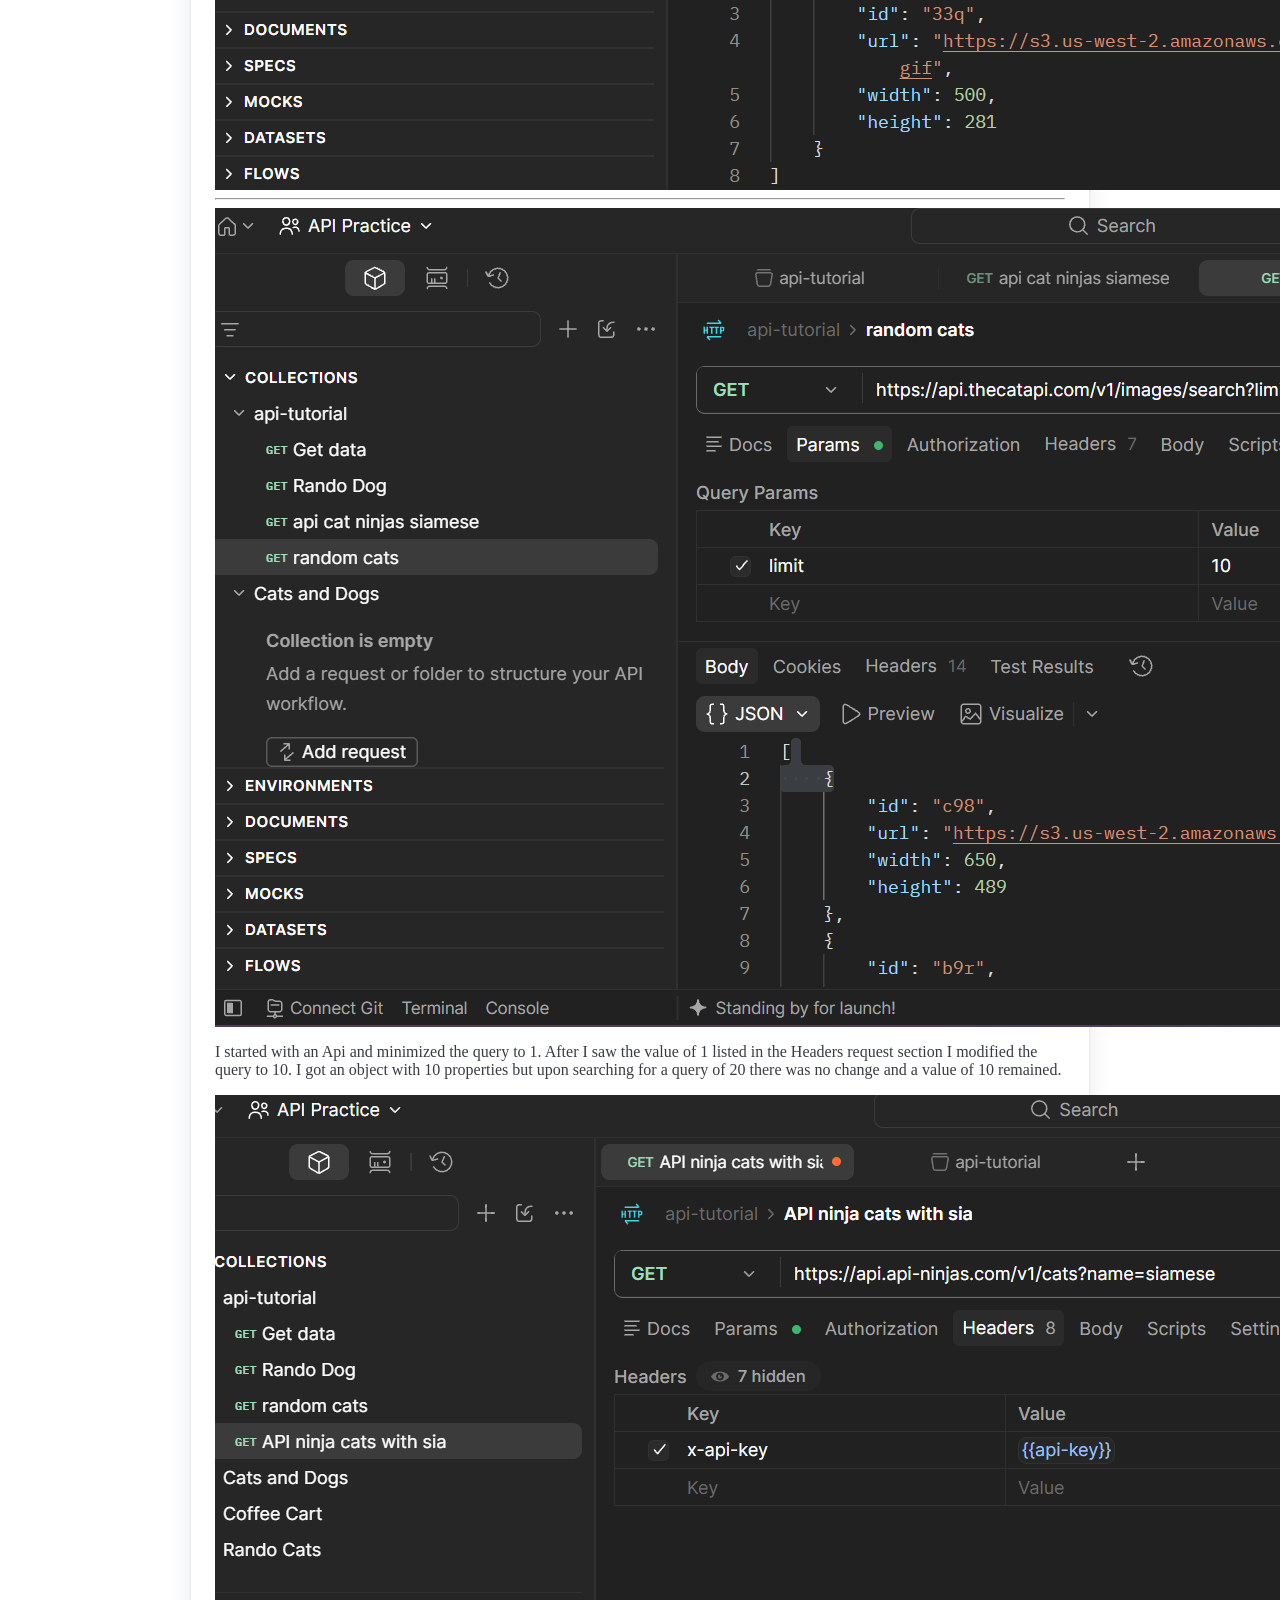
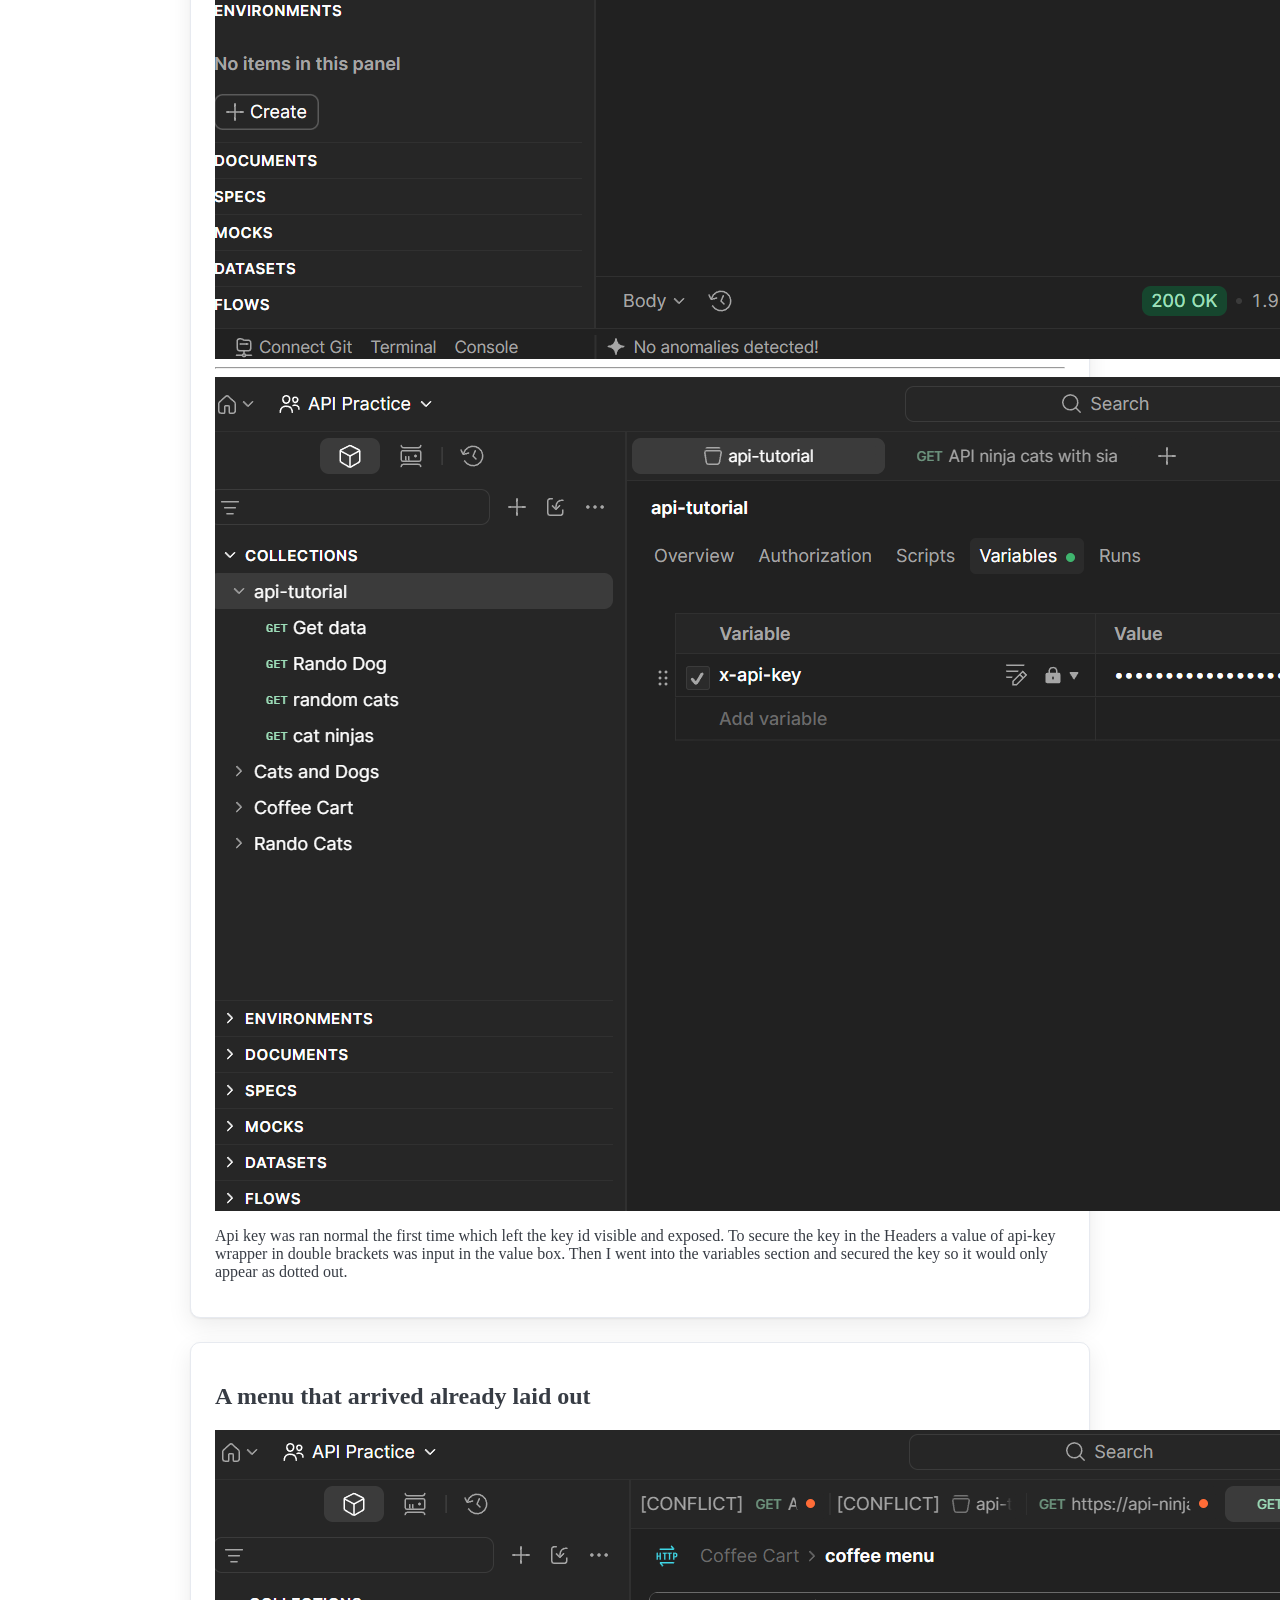
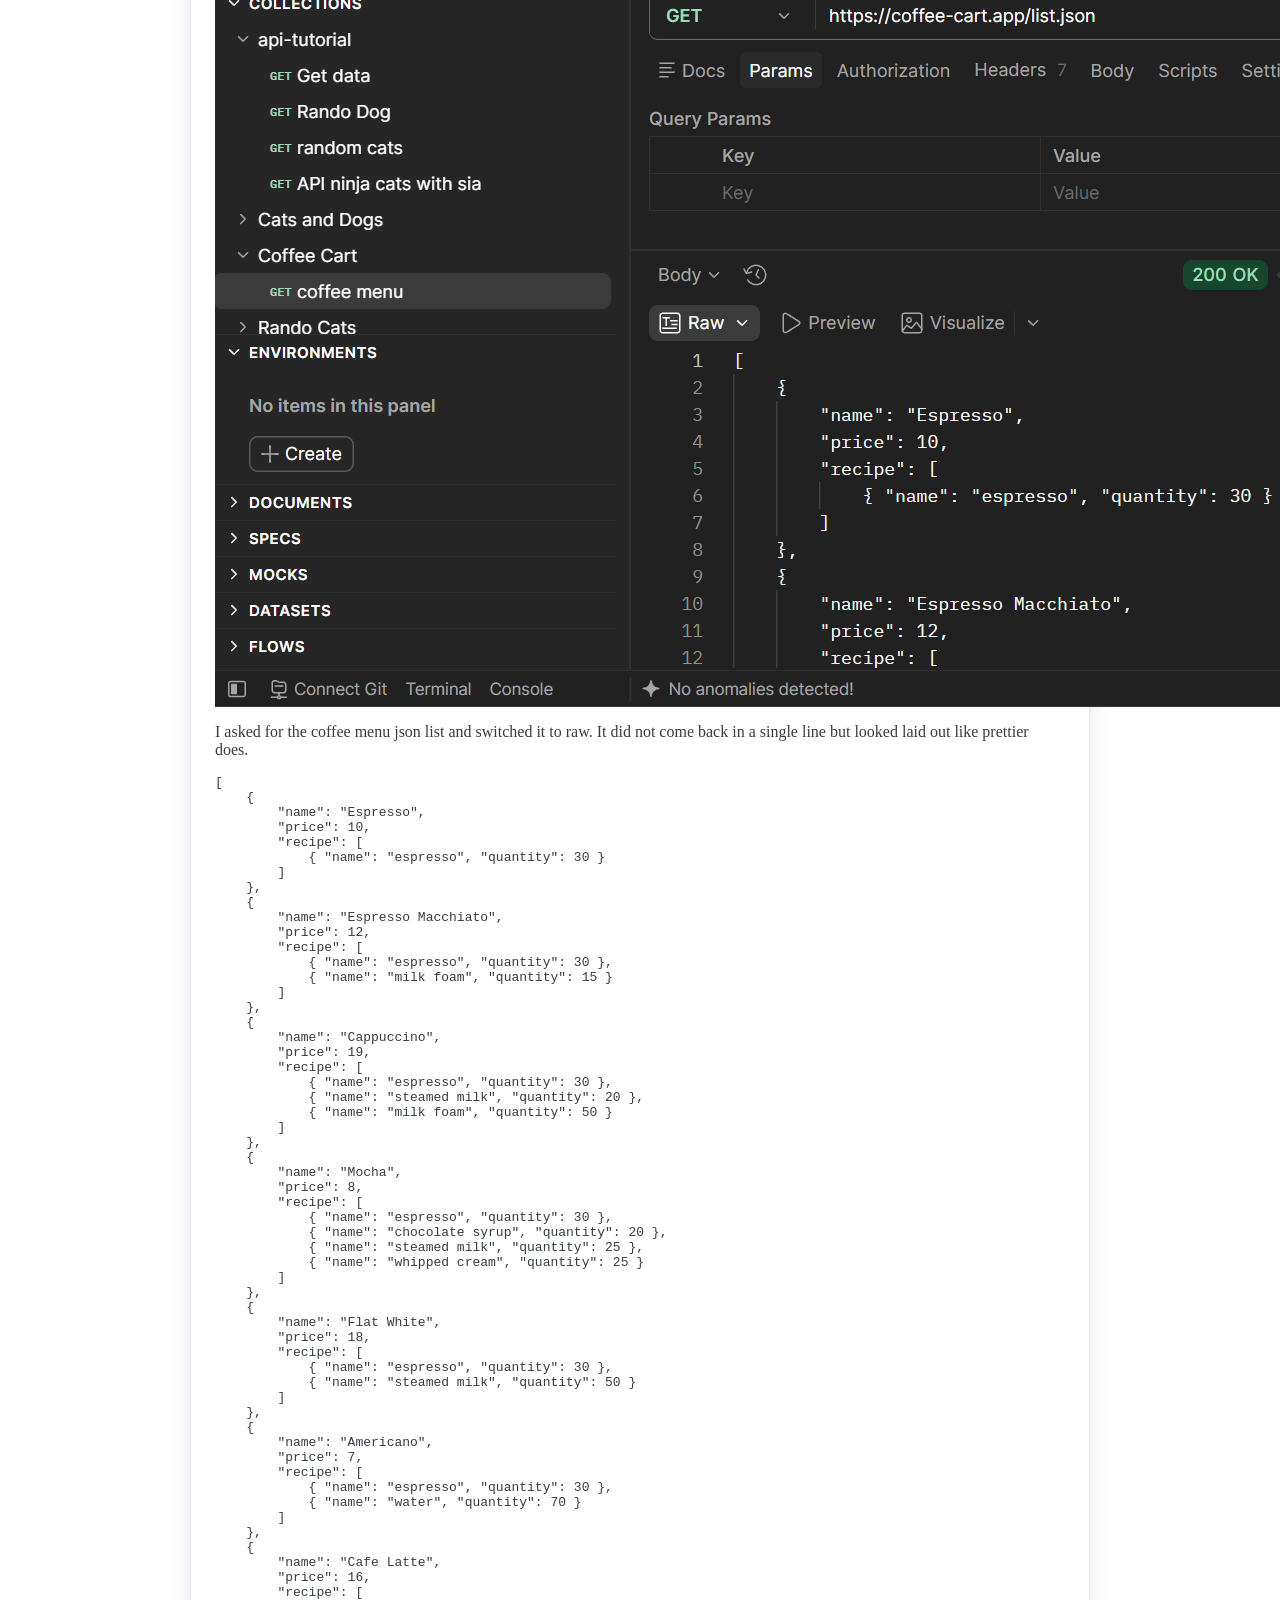
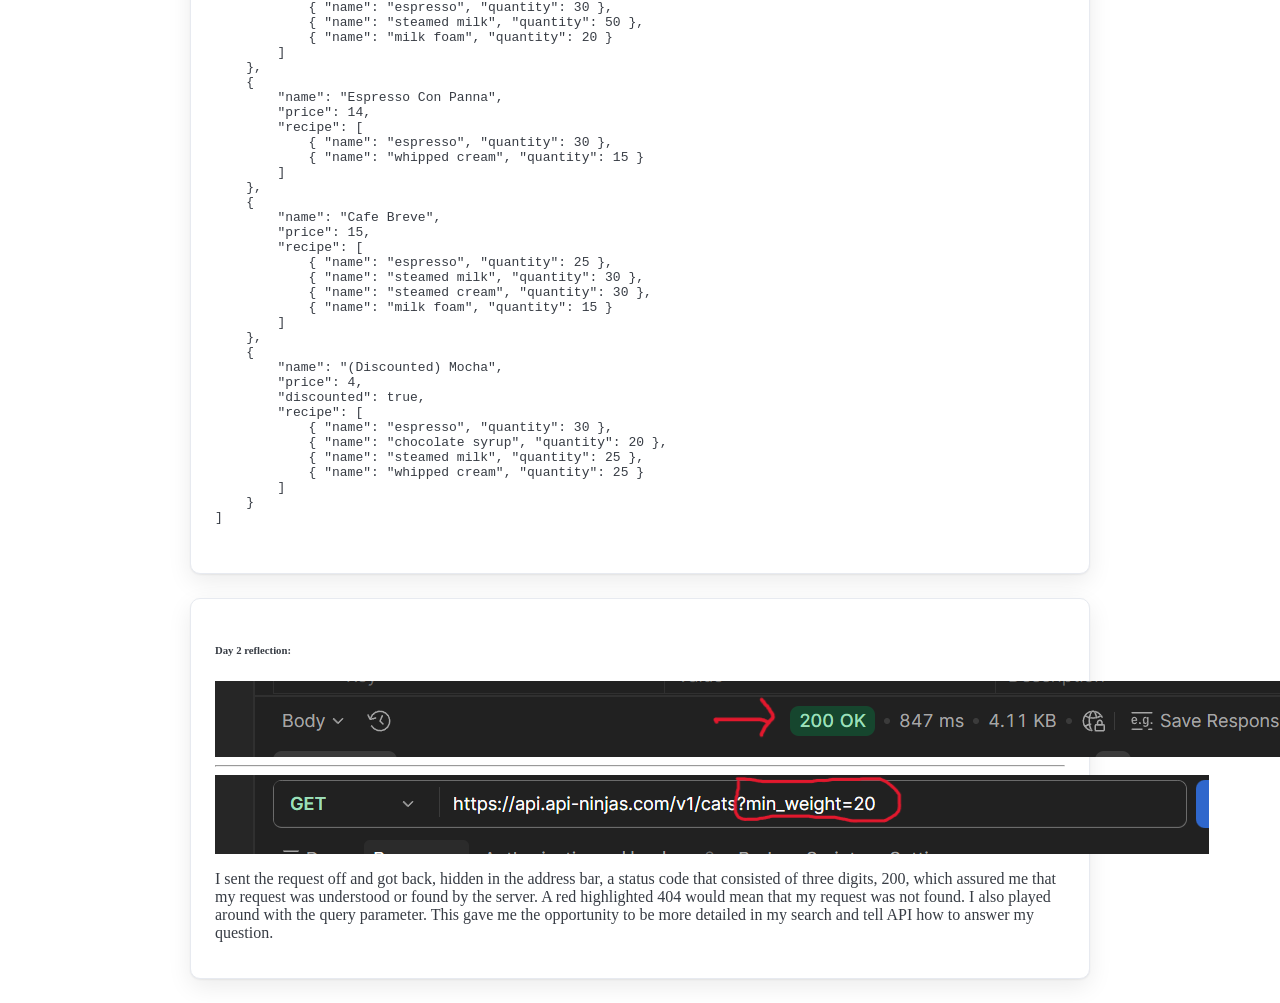
==== commit 90841b9b: "add reflection card for day 2 closes #4" ====
--- a/index.html
+++ b/index.html
@@ -64,6 +64,11 @@
 			<img src="images/query-params-editable2.png" alt="query params showing limit of 10">
 			<p> I started with an Api and minimized the query to 1. After I saw the value of 1 listed in the Headers request section I modified the query to 10.
 				I got an object with 10 properties but upon searching for a query of 20 there was no change and a value of 10 remained.</p>
+			<img src="images/postman-keyed-request.png" alt="shows value as api-key with curly brackets">
+			<hr>
+			<img src="images/postman-key-variable.png" alt="key shown dotted out">
+			<p> Api key was ran normal the first time which left the key id visible and exposed. To secure the key in the Headers a value of api-key wrapper in double 
+				brackets was input in the value box. Then I went into the variables section and secured the key so it would only appear as dotted out.</p>
 		</section>
 		<section class="card">
 		<h2>A menu that arrived already laid out</h2>
@@ -161,7 +166,20 @@
 ]
 
 </code></pre>
-</section>
+		</section>
+		<section class="card">
+			<h2></h2>
+			<h6>Day 2 reflection:</h6>
+			<img src="images/status-line.png" alt="status line zoomed in that shows 200">
+			<hr>
+			<img src="images/query-up-close.png" alt="start and end of the query">
+			<p>I sent the request off and got back, hidden in the address bar, a status code that consisted of 
+				three digits, 200, which assured me that my request was understood or found by the server. A red highlighted 
+				404 would mean that my request was not found. I also played around with the query parameter. This gave me the opportunity 
+				to be more detailed in my search and tell API how to answer my question.</p>
+			   
+		</section>
+		
 
 		
 	</main>
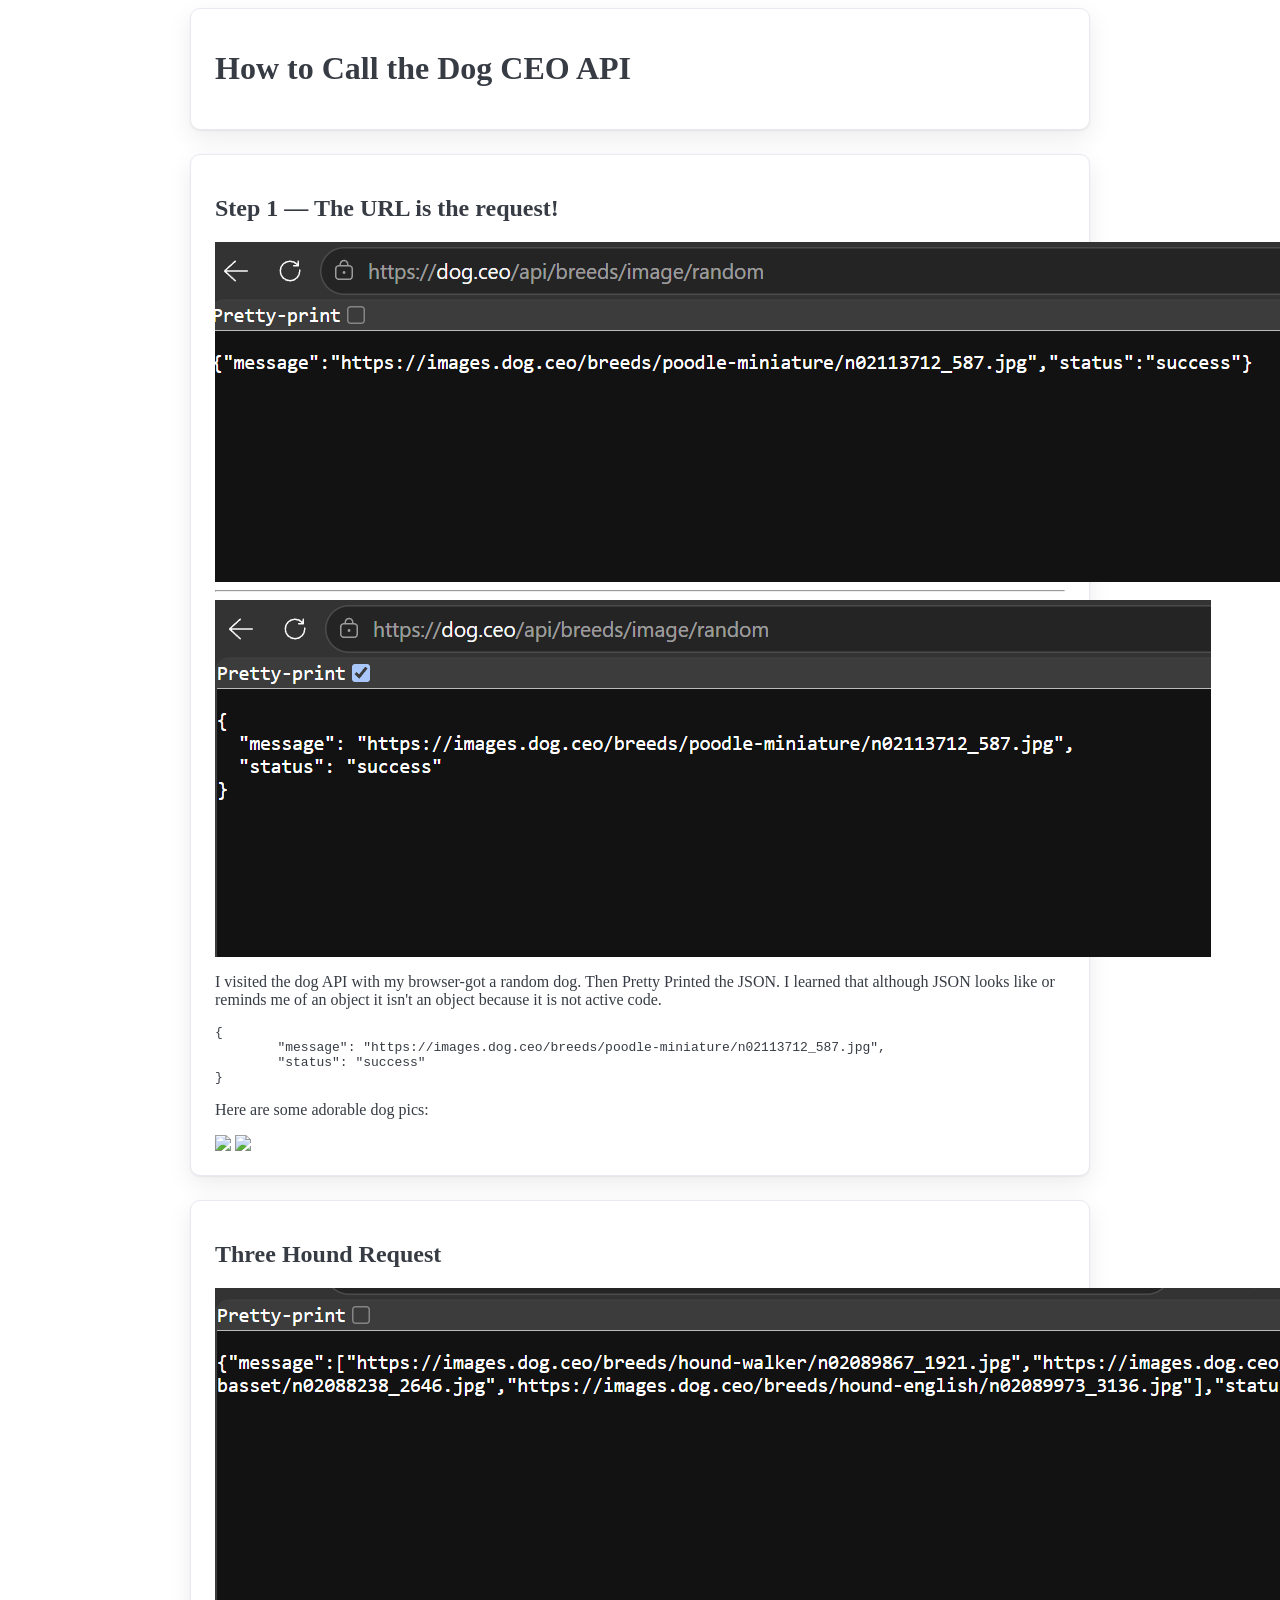
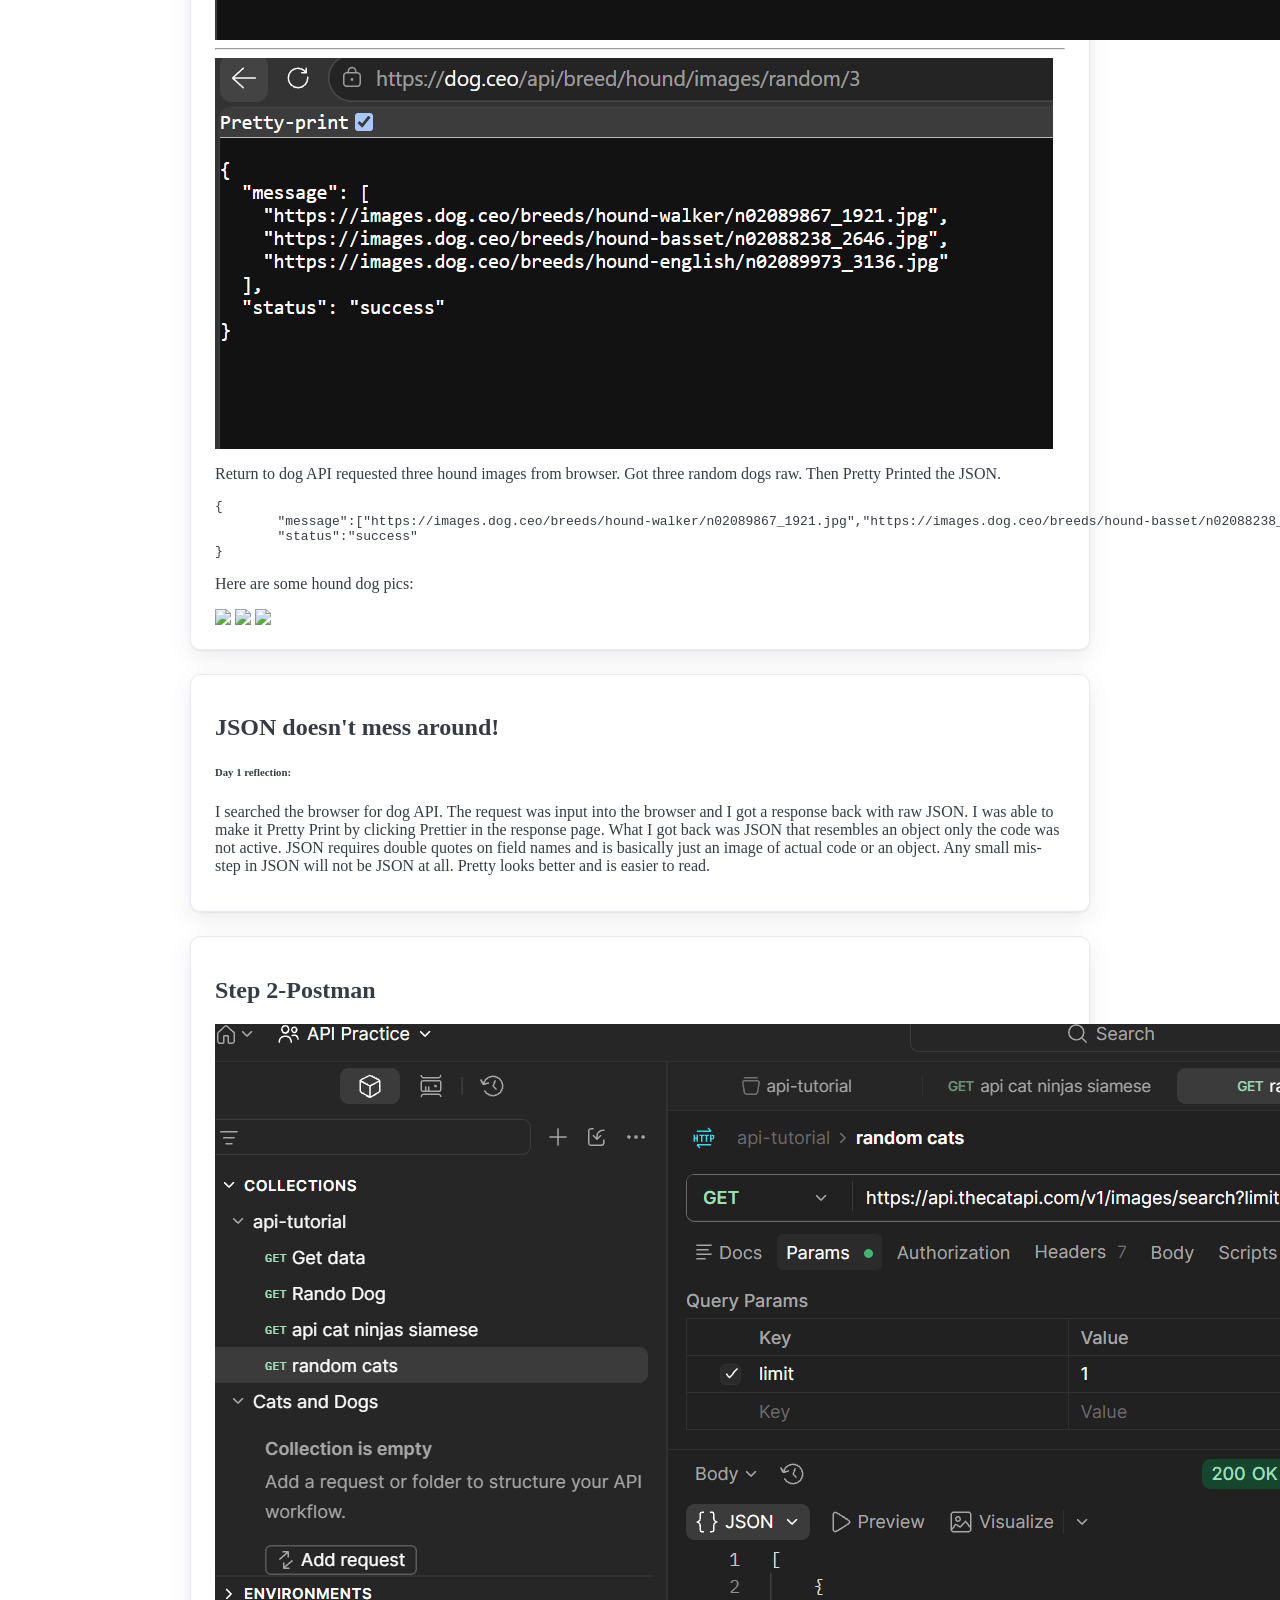
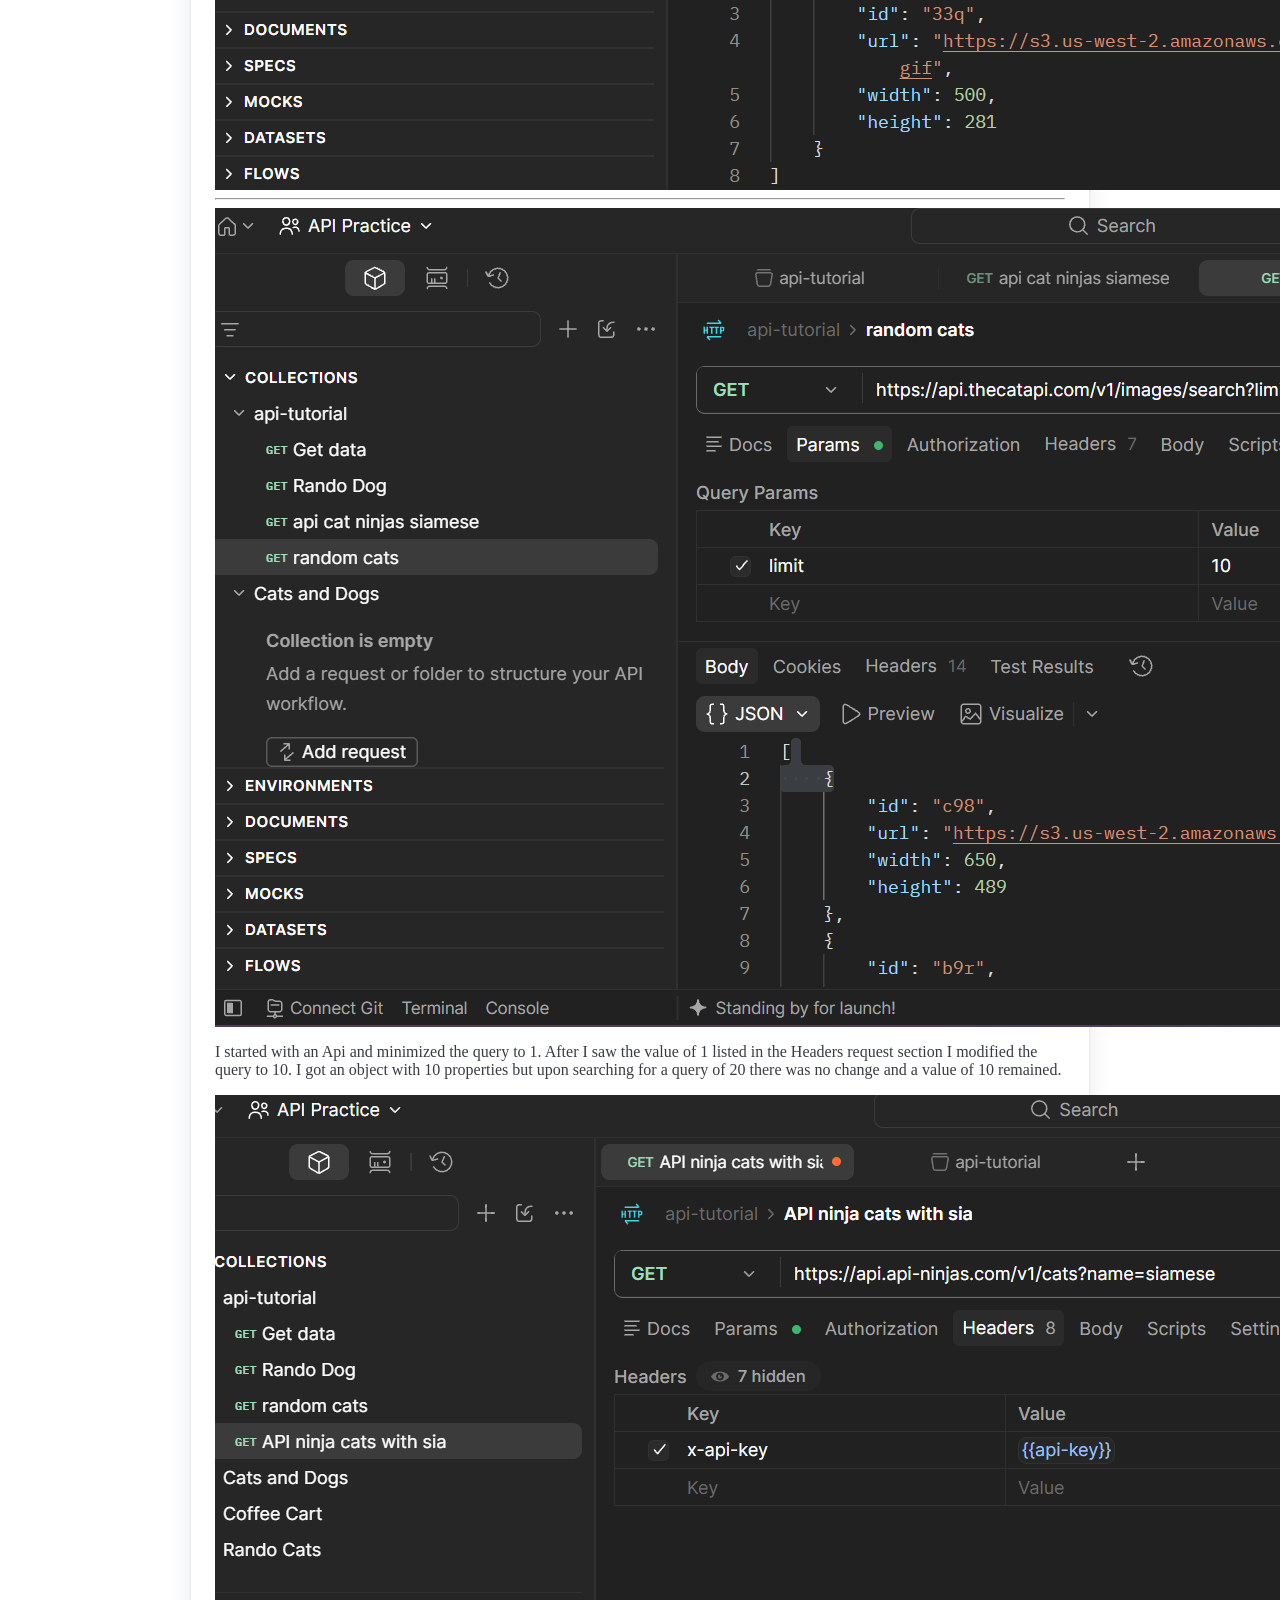
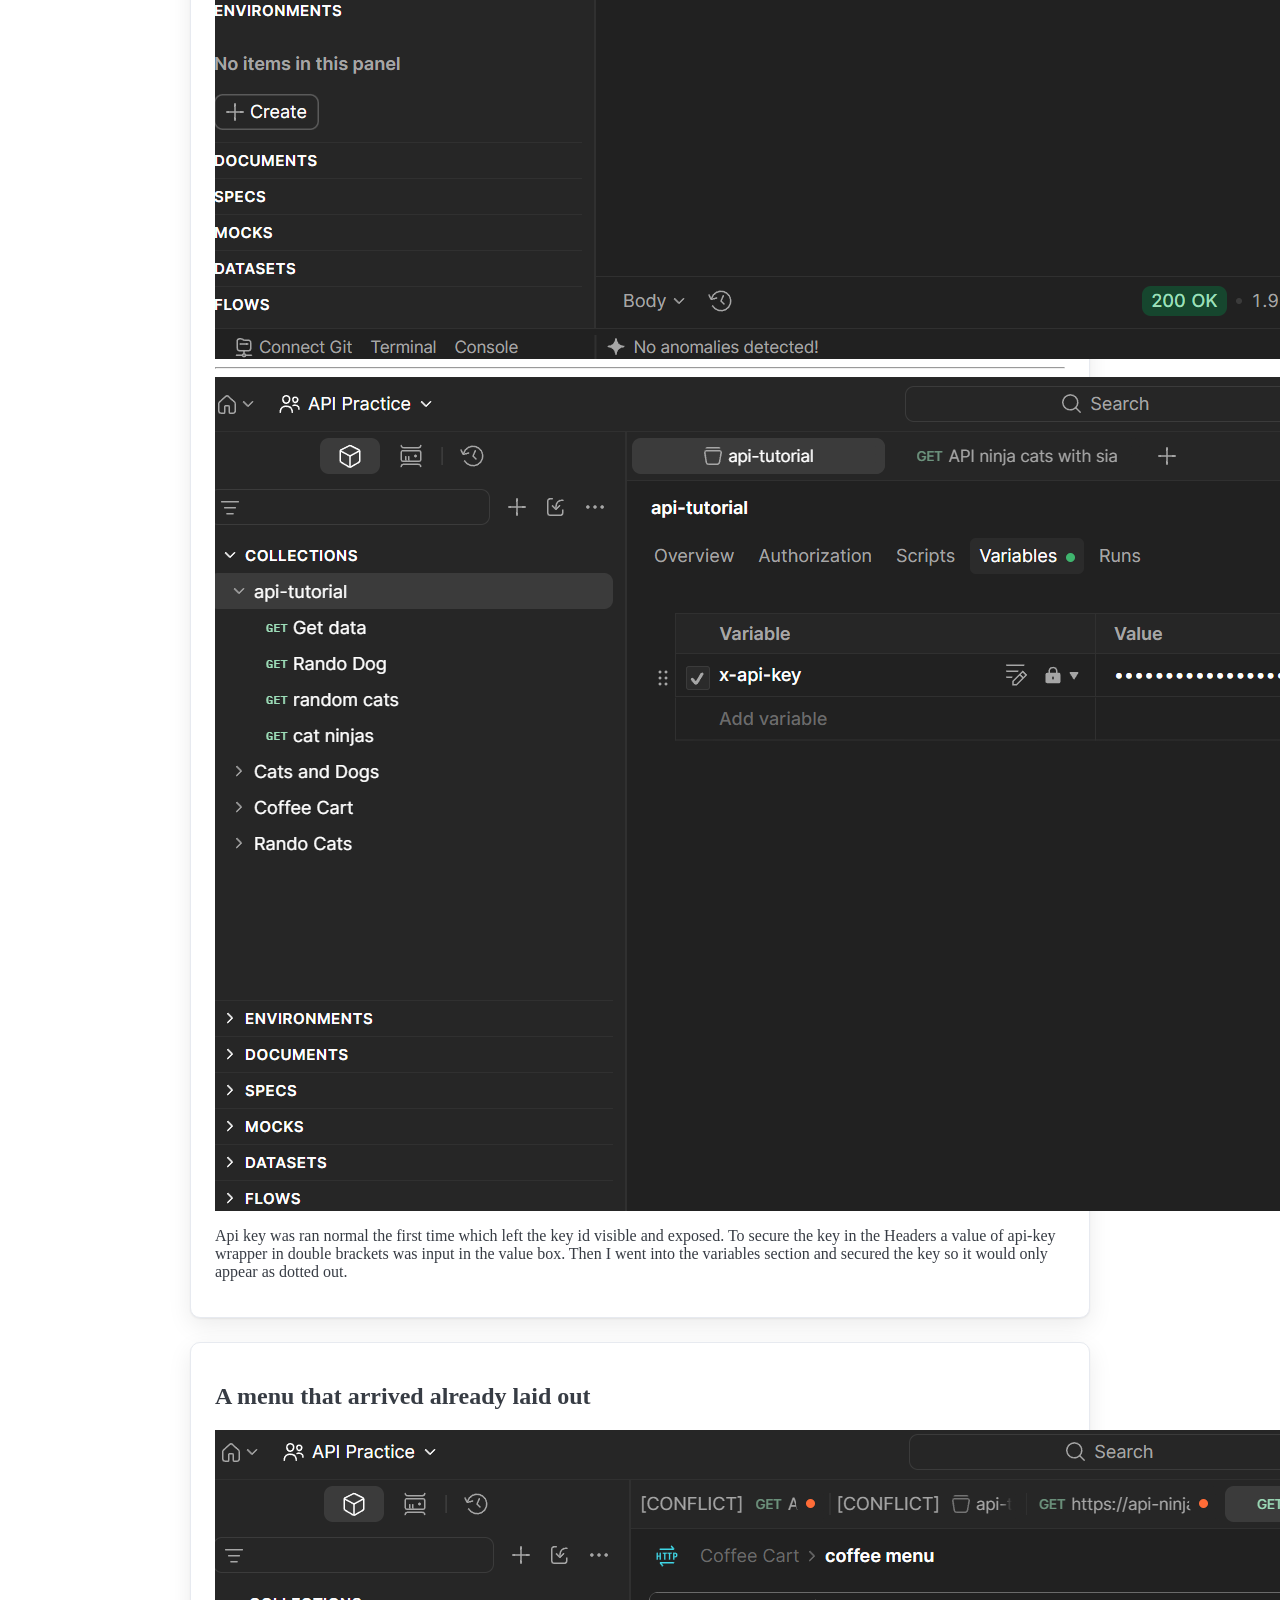
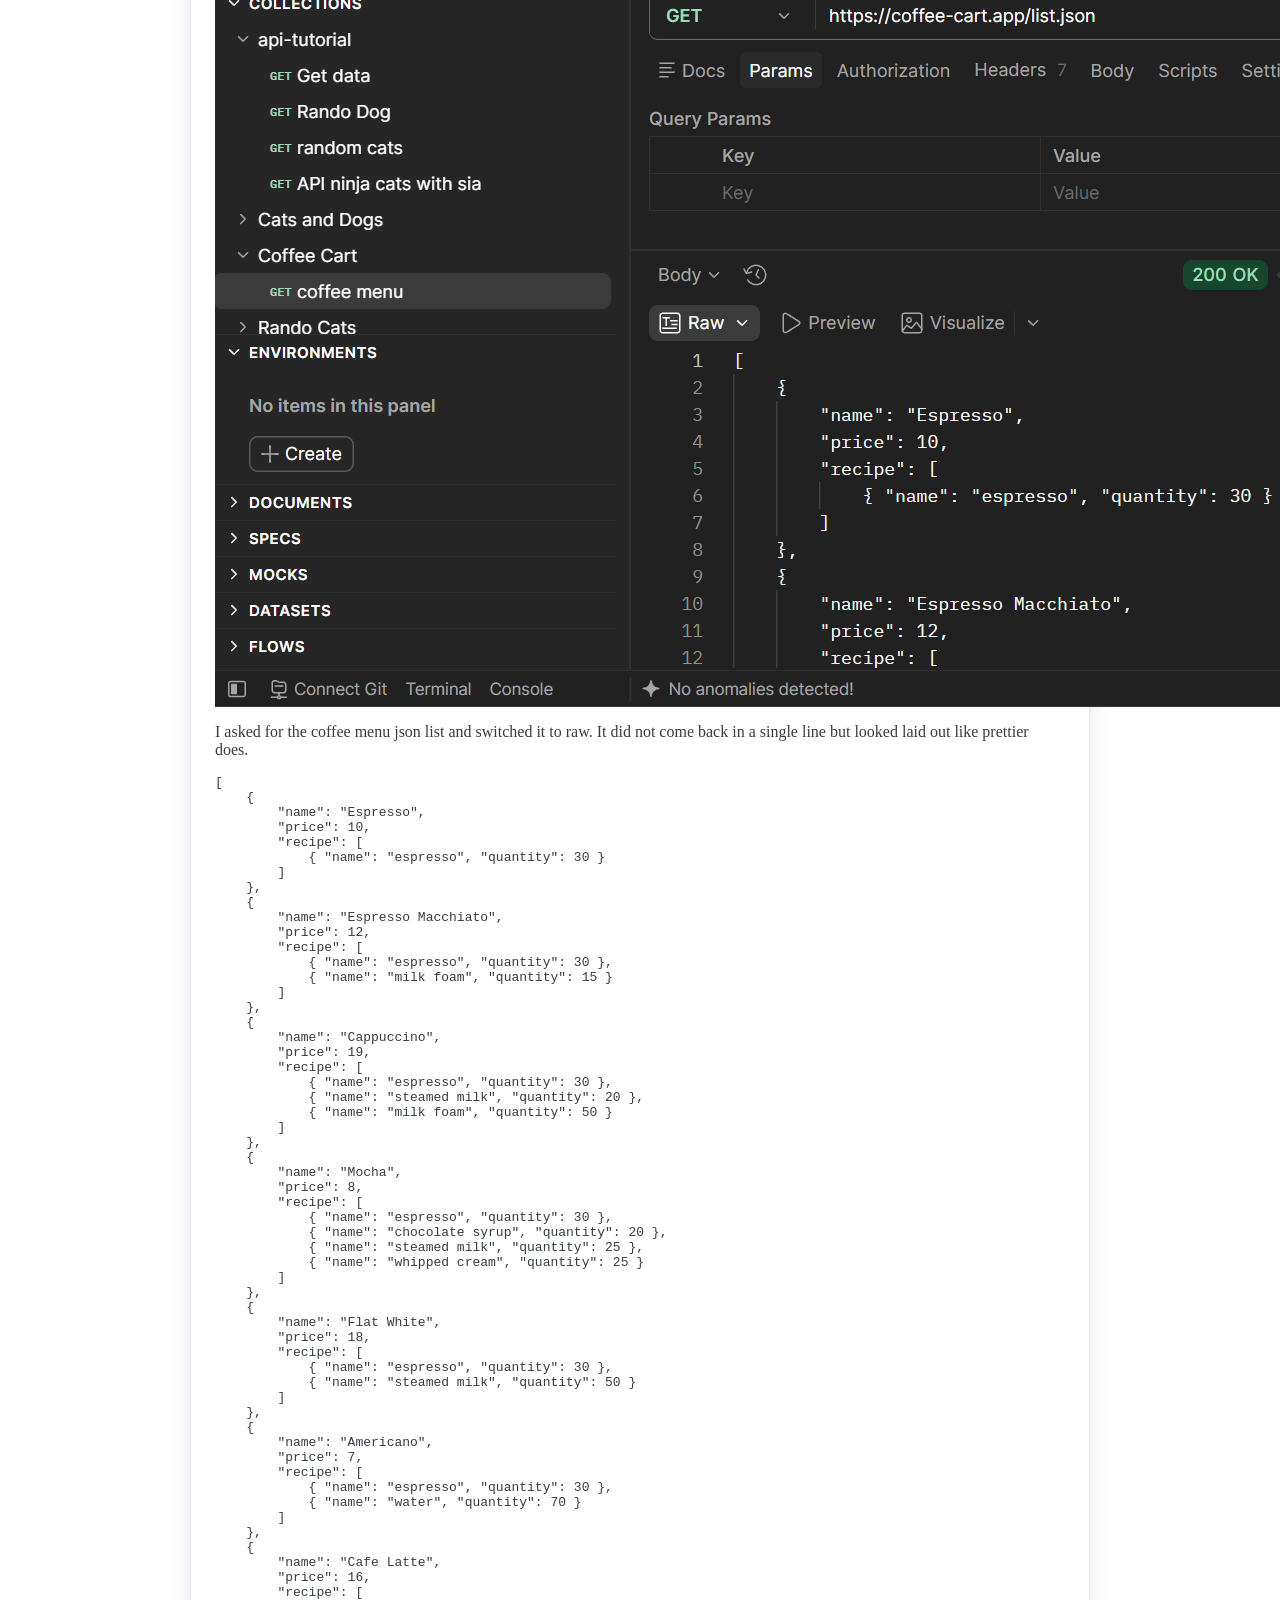
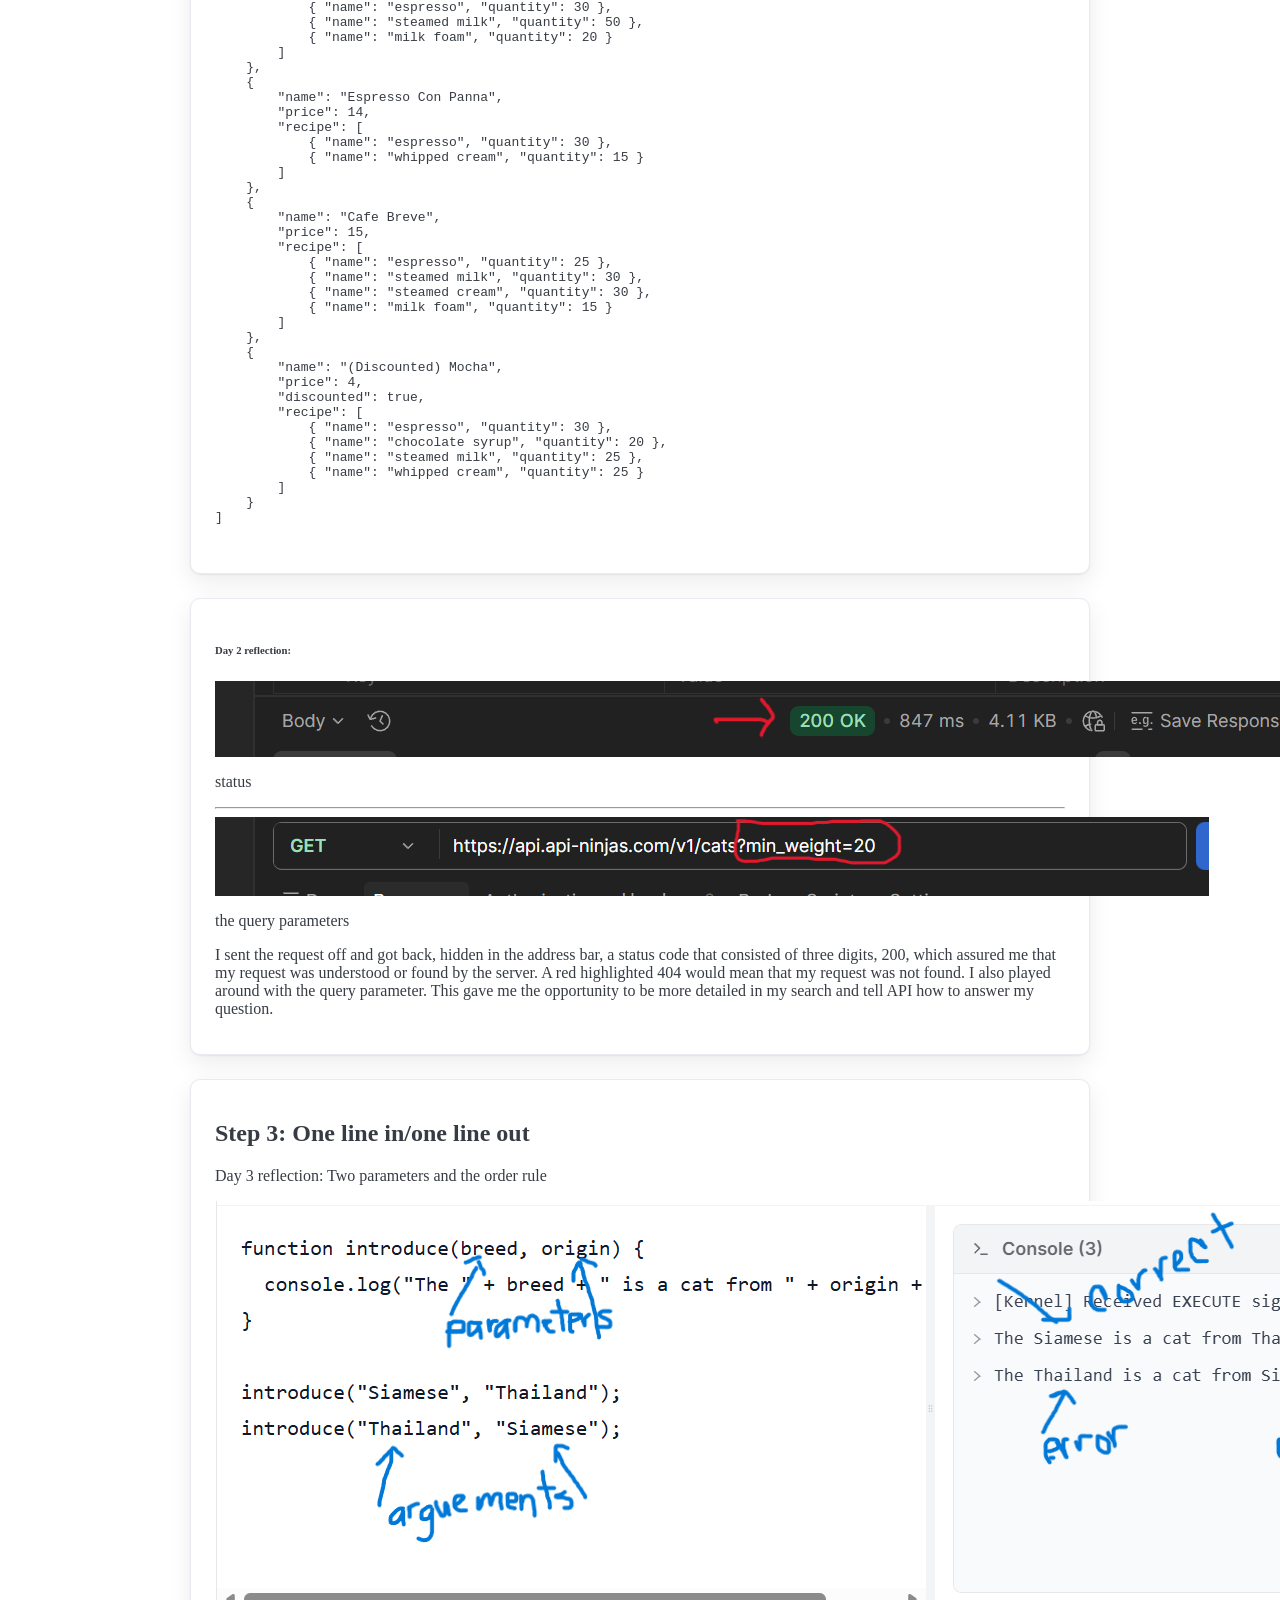
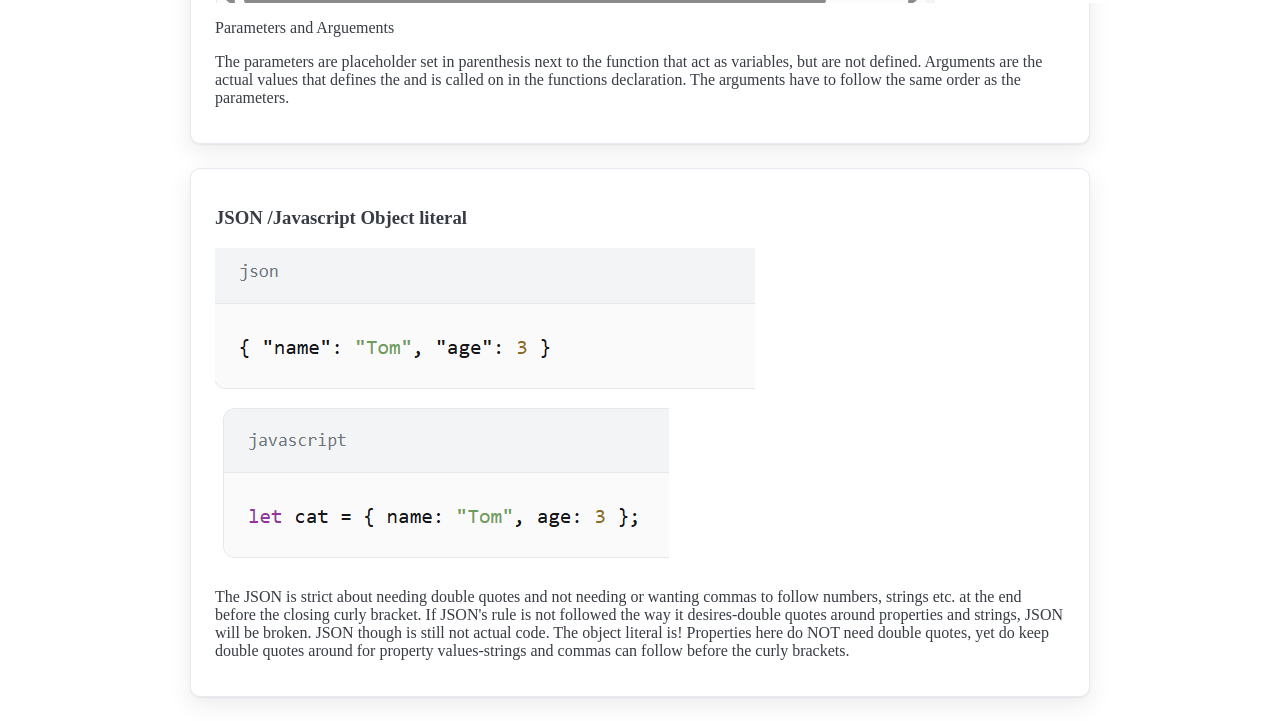
==== commit 7b5aaeae: "day 3 cards, closes #6" ====
--- a/index.html
+++ b/index.html
@@ -171,14 +171,38 @@
 			<h2></h2>
 			<h6>Day 2 reflection:</h6>
 			<img src="images/status-line.png" alt="status line zoomed in that shows 200">
+			<p>status</p>
 			<hr>
 			<img src="images/query-up-close.png" alt="start and end of the query">
+			<p>the query parameters</p>
 			<p>I sent the request off and got back, hidden in the address bar, a status code that consisted of 
 				three digits, 200, which assured me that my request was understood or found by the server. A red highlighted 
 				404 would mean that my request was not found. I also played around with the query parameter. This gave me the opportunity 
 				to be more detailed in my search and tell API how to answer my question.</p>
 			   
 		</section>
+		<section class="card">
+		<h2>Step 3: One line in/one line out</h2>
+			<p>Day 3 reflection: Two parameters and the order rule</p>
+			<img src="images/two-parameters.png" alt="images describing the two placeholders in the function">
+			<p>Parameters and Arguements</p>
+			<p>The parameters are placeholder set in parenthesis next to the function that act as variables, but are not defined. Arguments are the actual values that defines the 
+			   and is called on in the functions declaration. The arguments have to follow the same order as the parameters.</p>
+			
+		</section>
+		<section class="card">
+			<h3>JSON /Javascript Object literal</h3>
+			<img src="images/json-in-quotes.png" alt="format of json with quotes around it">
+			<img src="images/object-literal.png" alt="format of object-literal">
+			<p>The JSON  is strict about needing double quotes and not needing or wanting commas to follow numbers, strings etc. at the end before the closing curly bracket. If JSON's 
+			   rule is not followed the way it desires-double quotes around properties and strings, JSON will be broken. JSON though is still not actual code. The object literal is! 
+			   Properties here do NOT need double quotes, yet do keep double quotes around for property values-strings and commas can follow before the curly brackets.</p> 
+			
+		</section>
+
+		
+		
+		
 		
 
 		
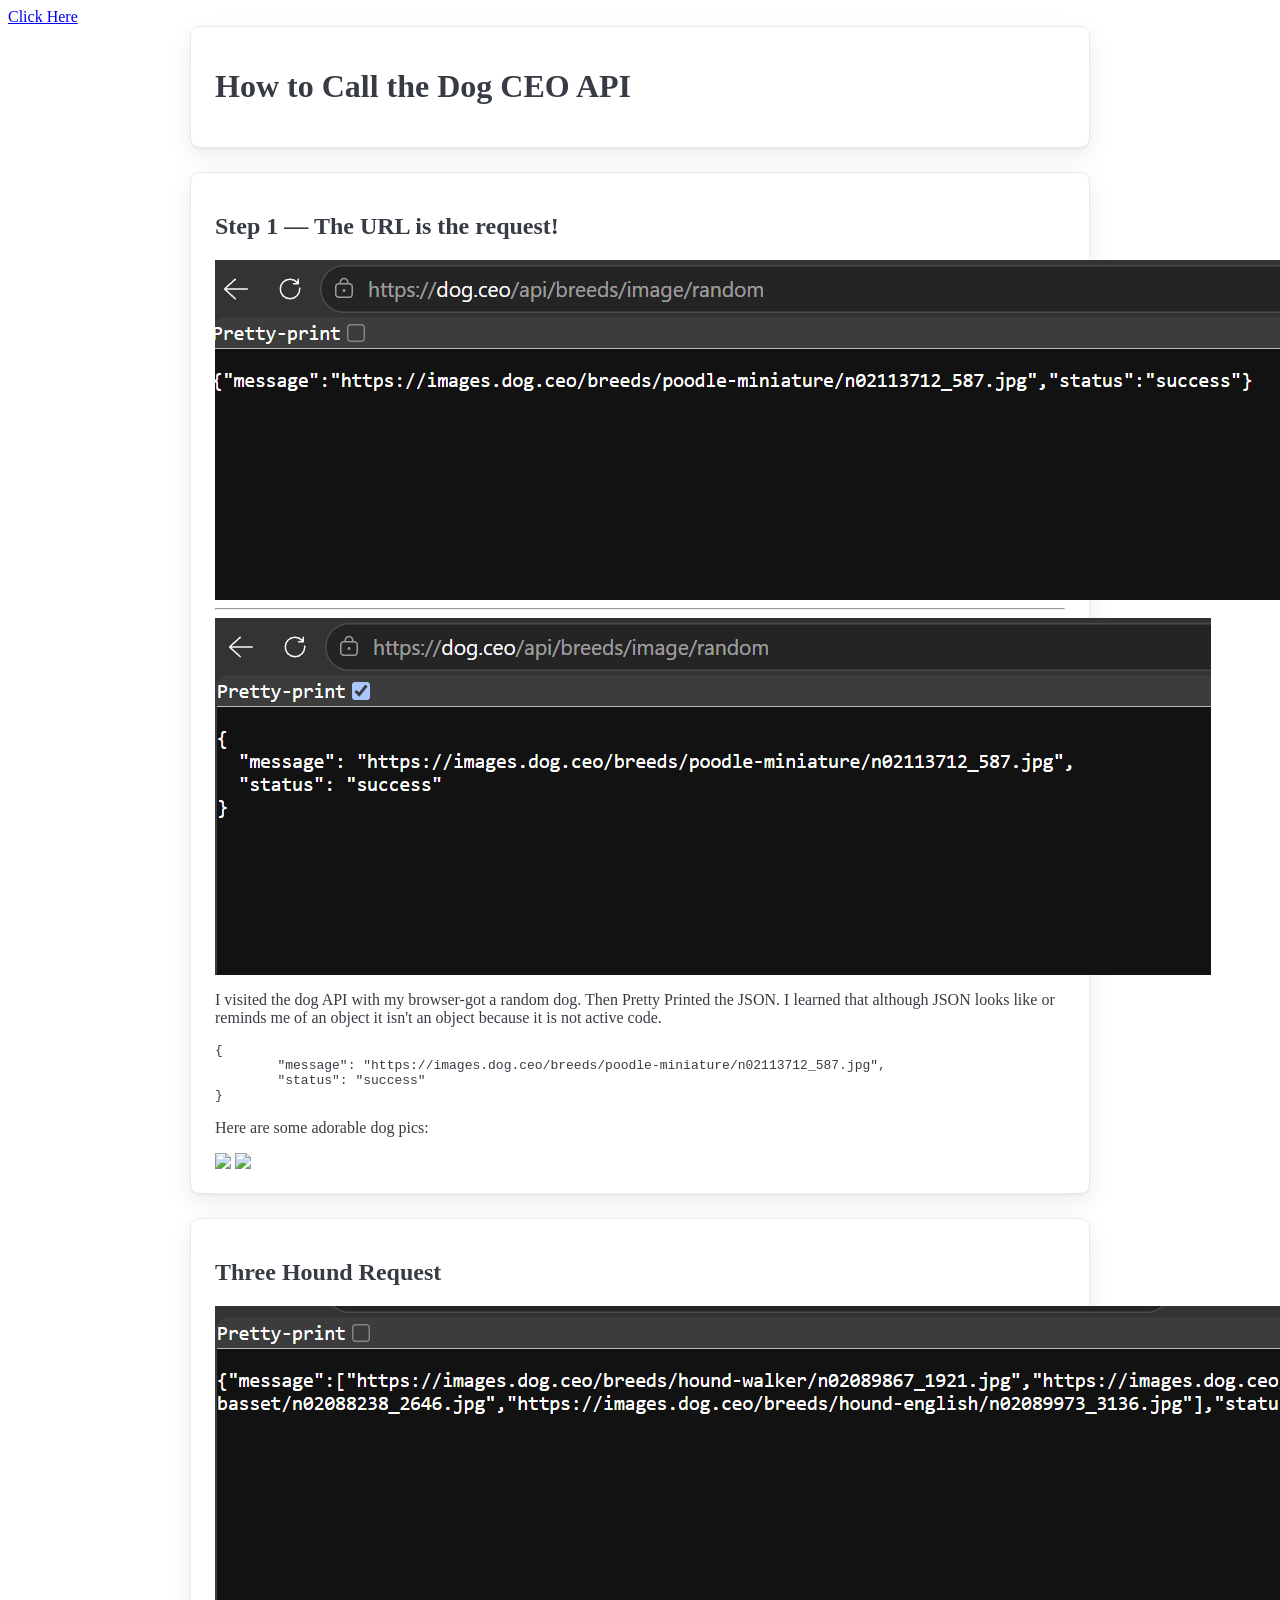
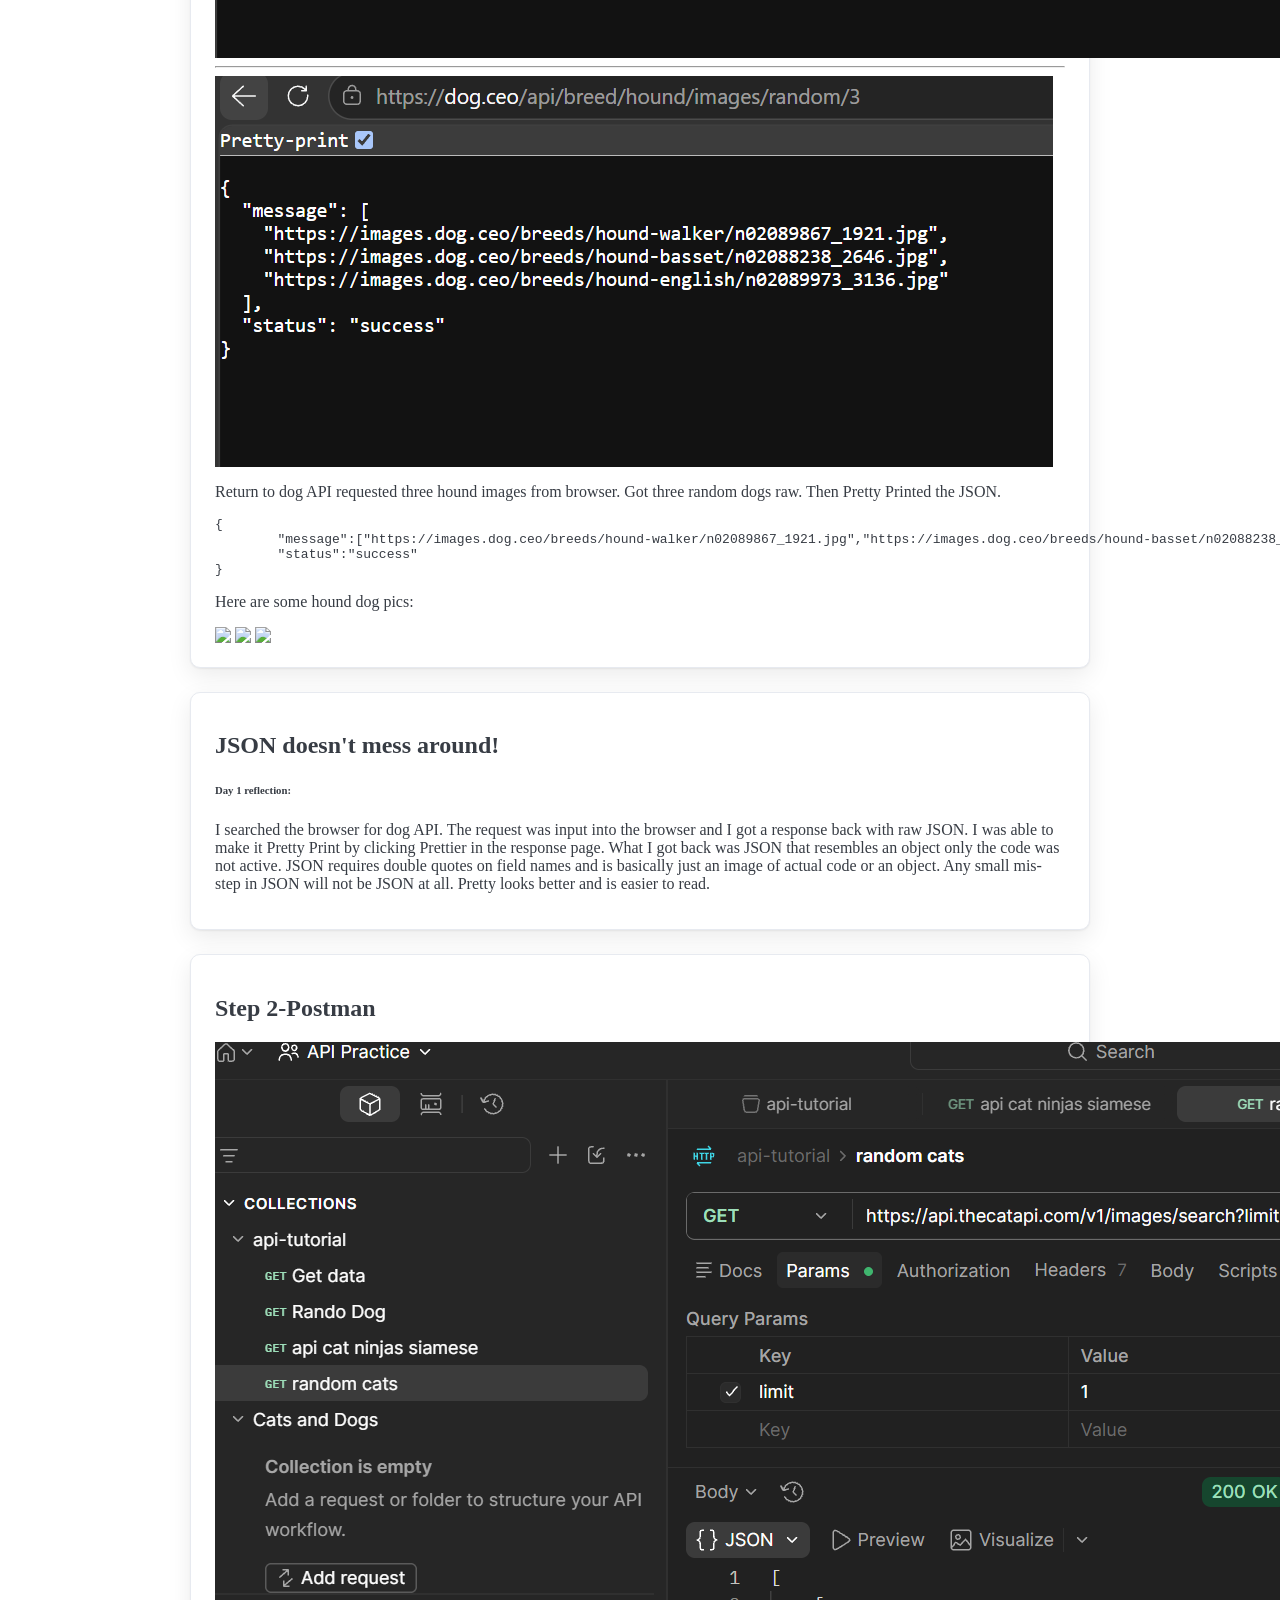
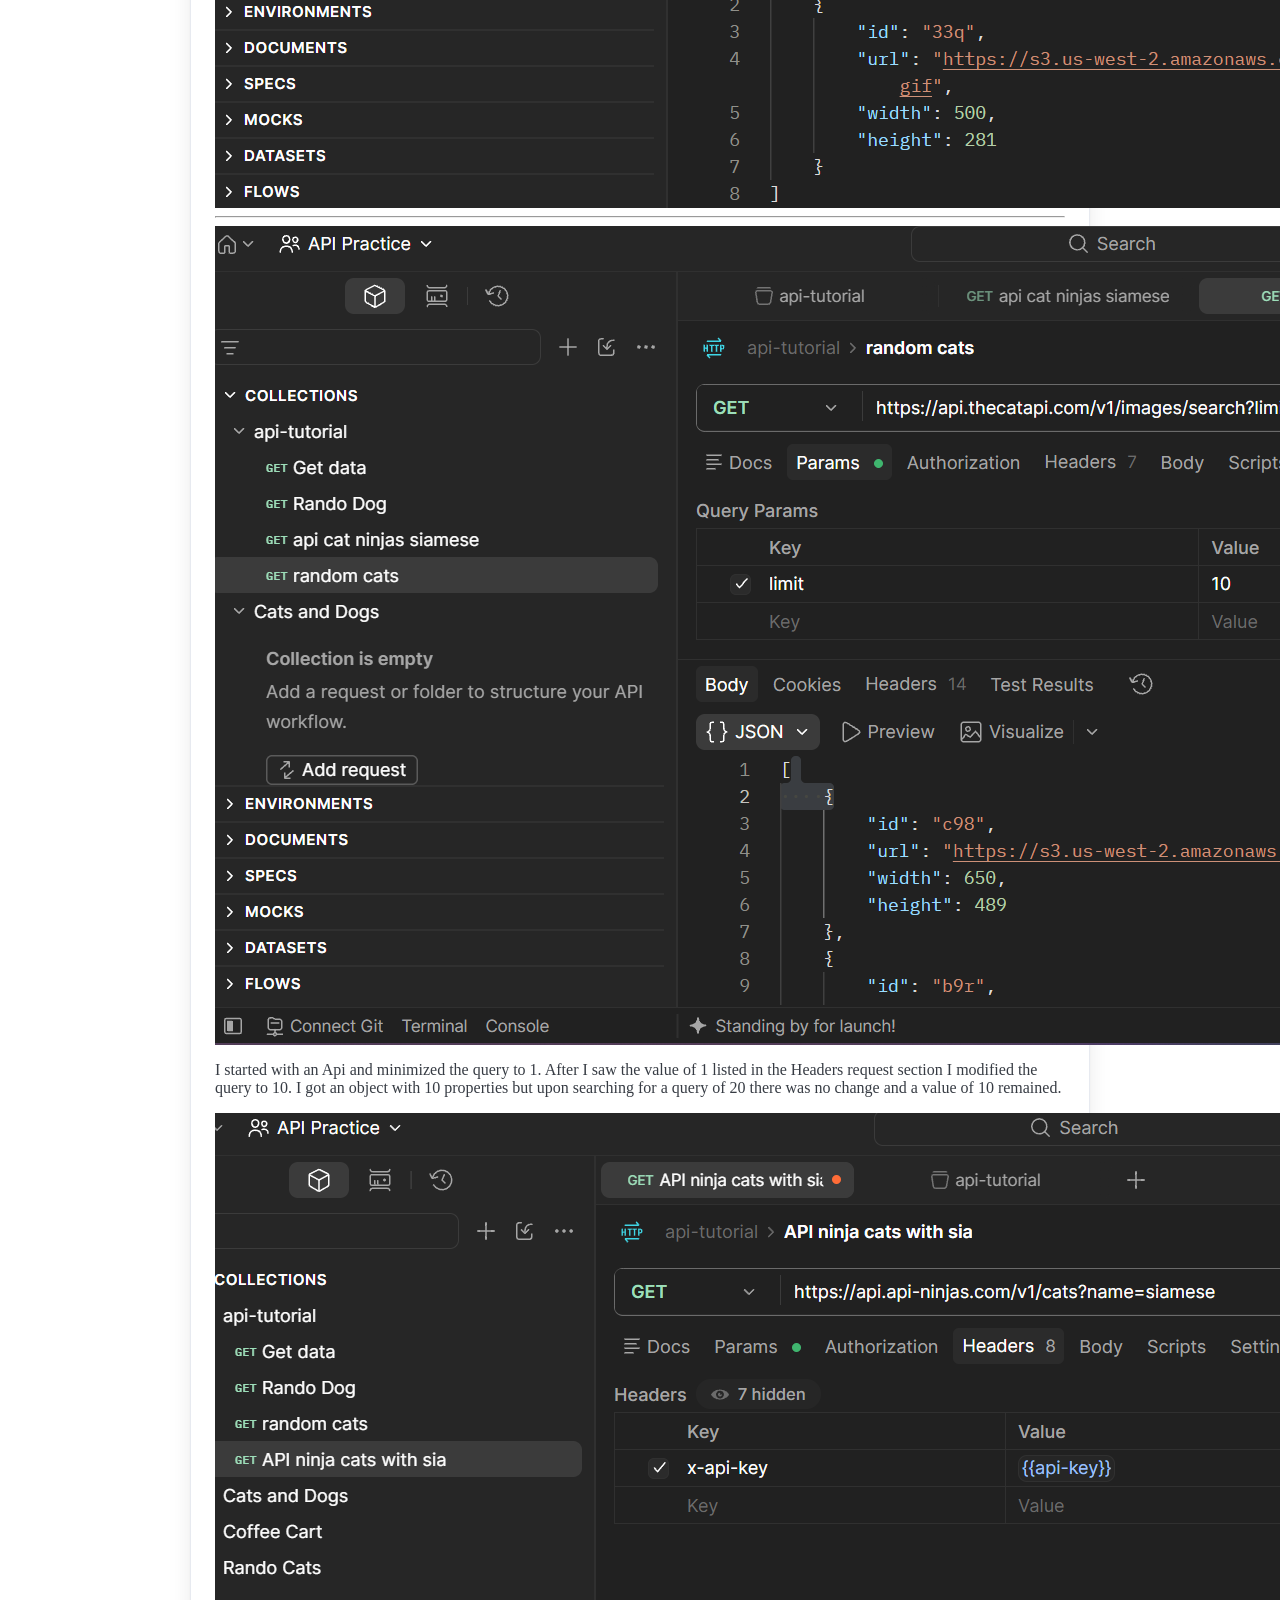
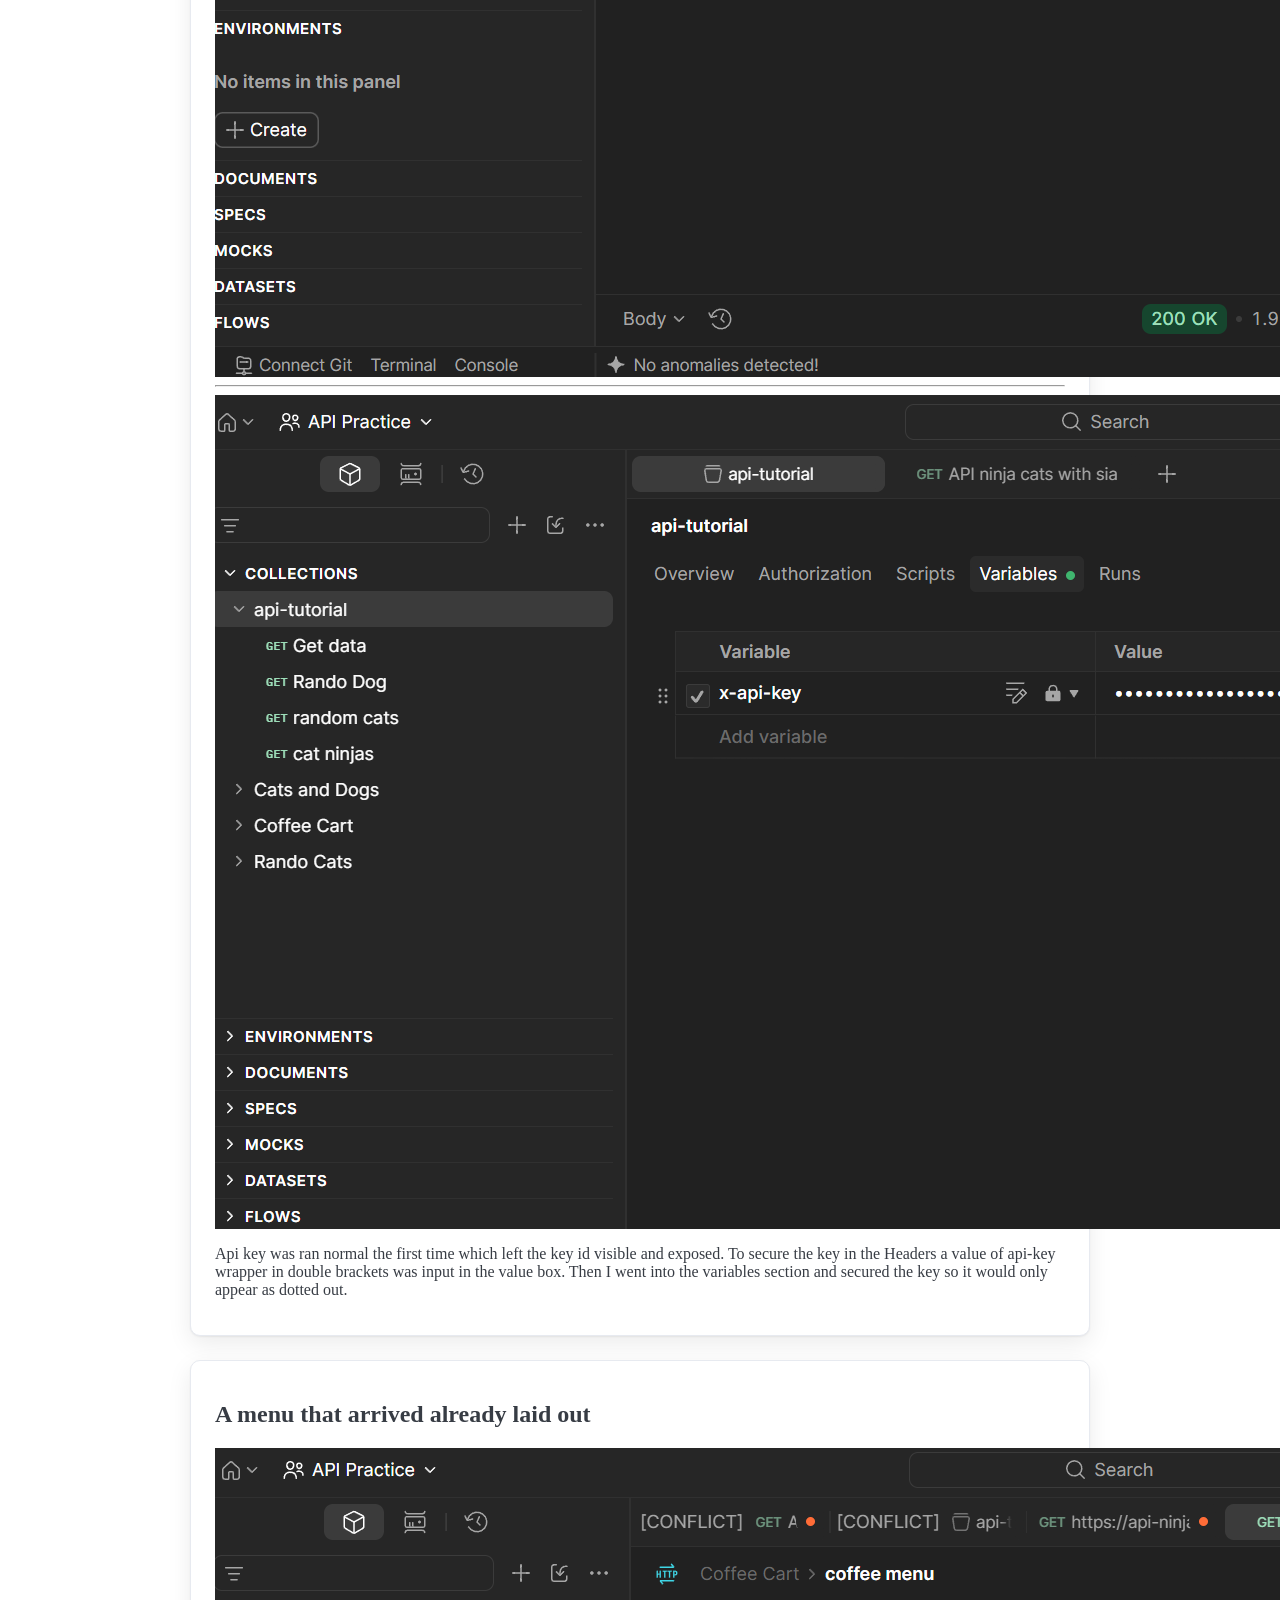
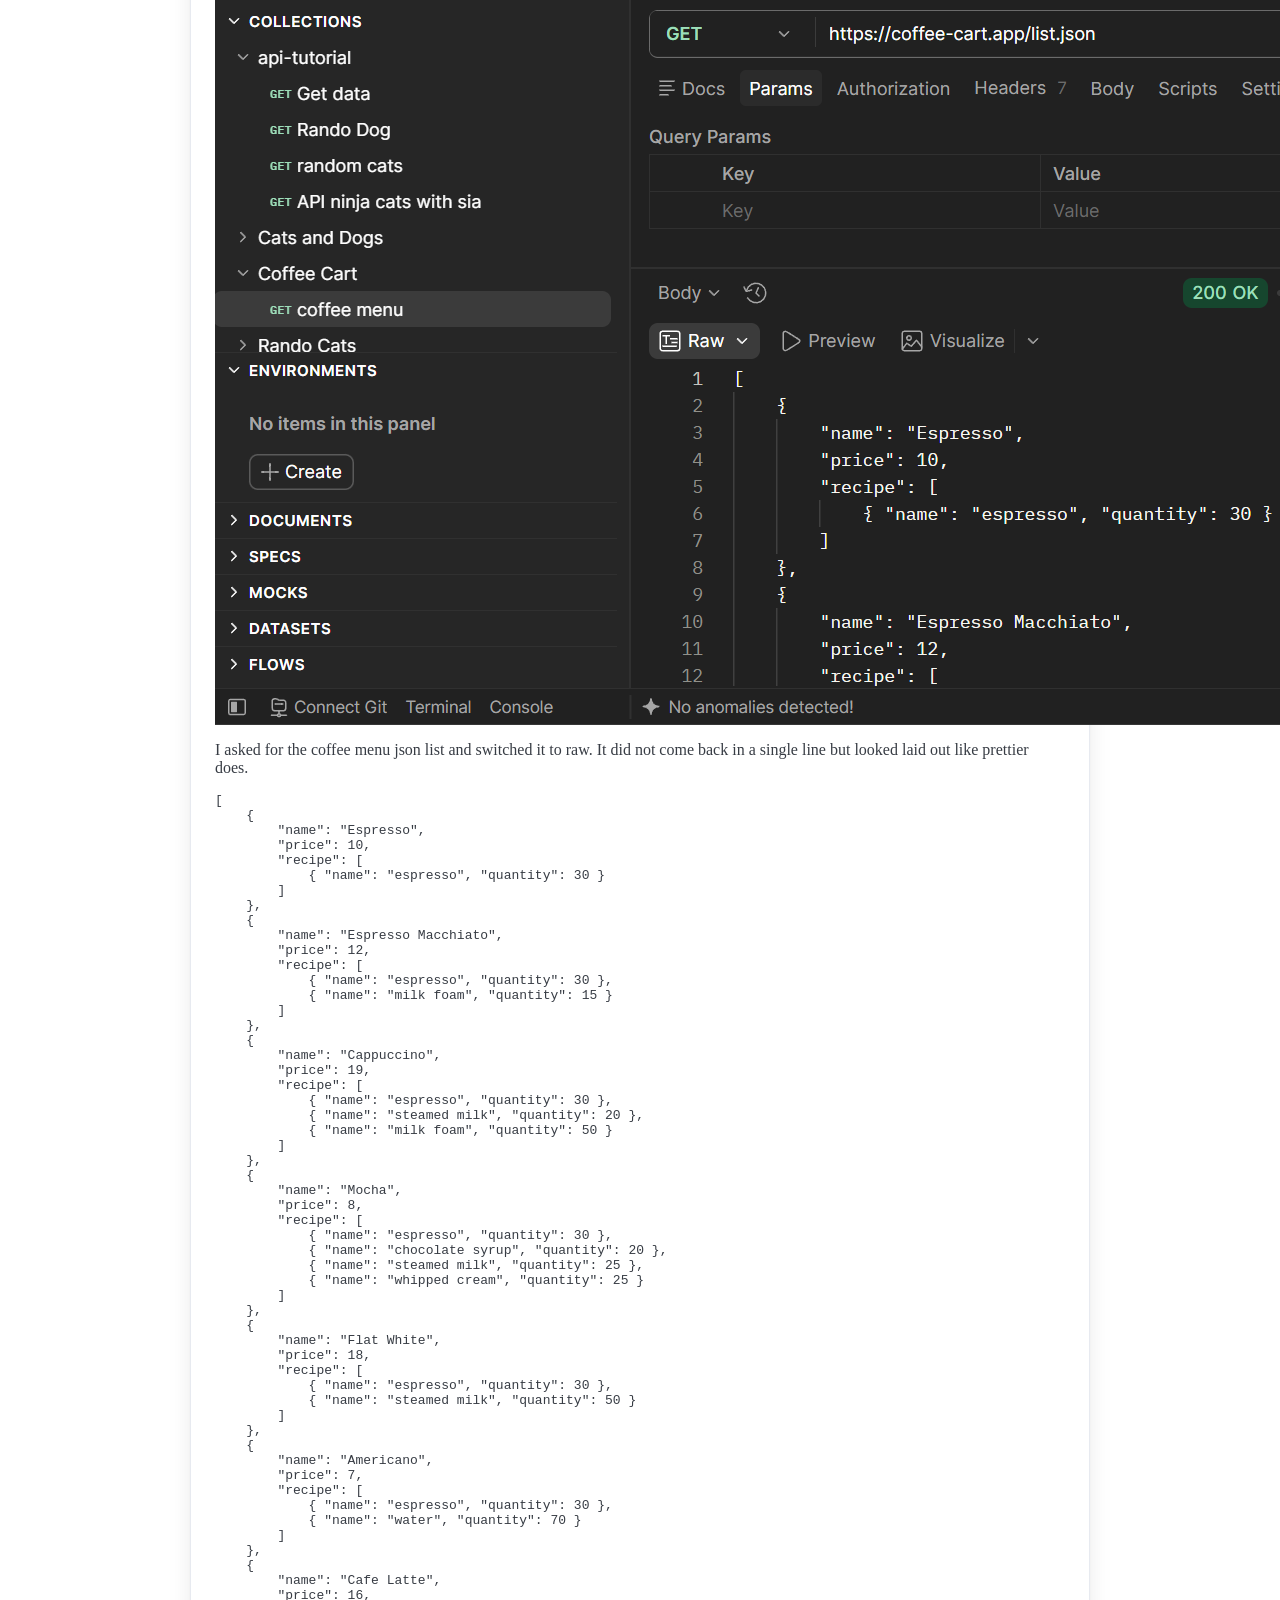
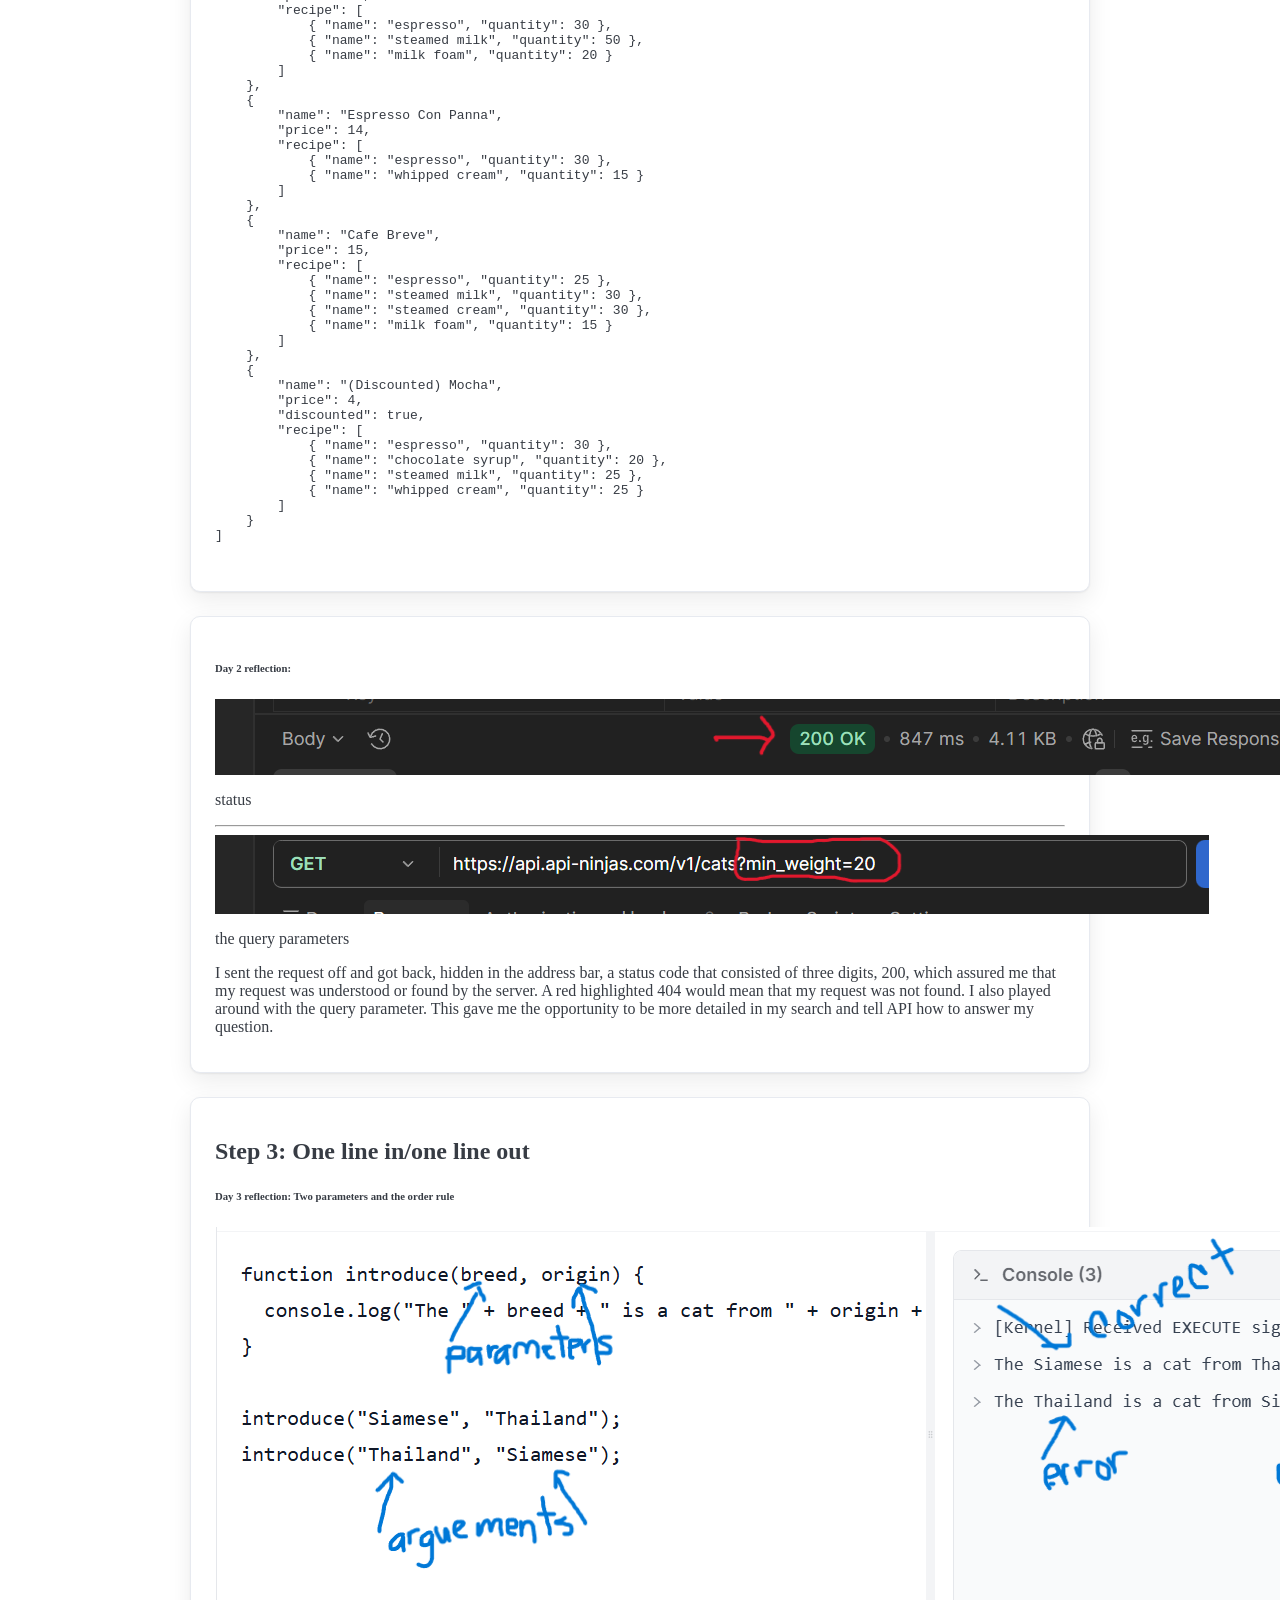
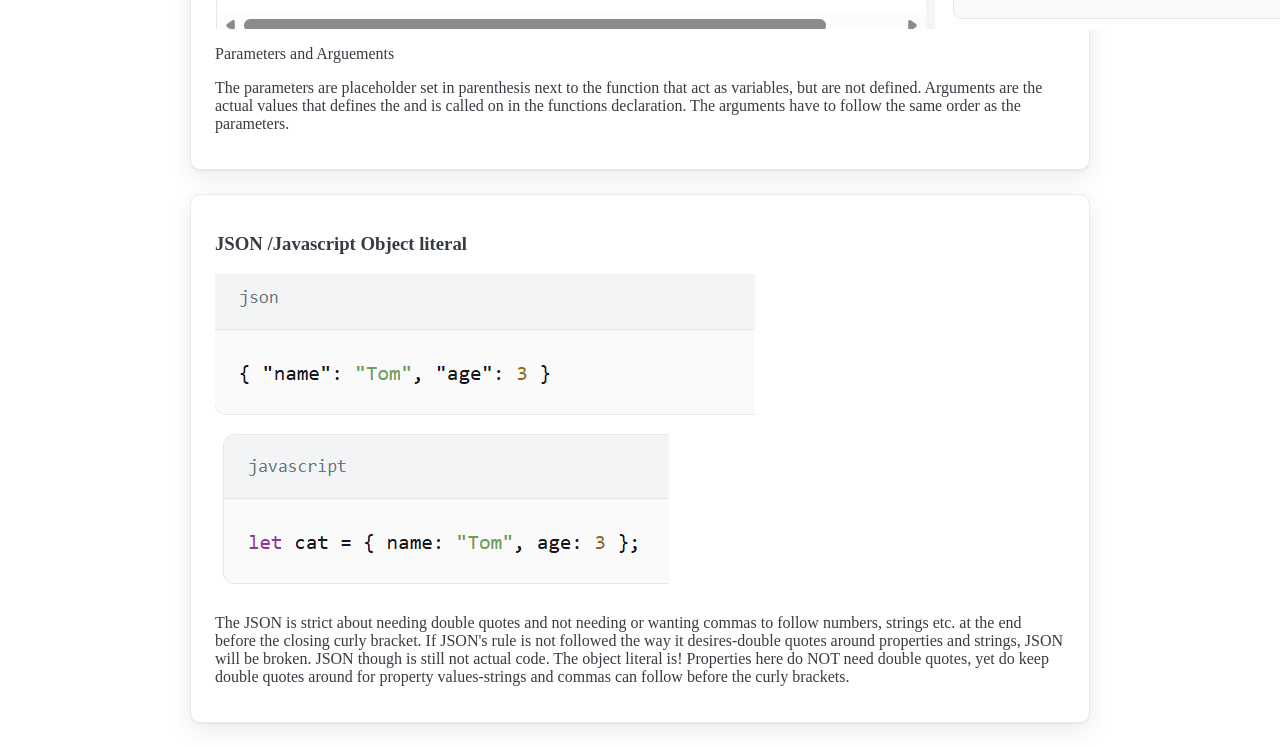
==== commit 1728c44e: "add day-4.html link" ====
--- a/index.html
+++ b/index.html
@@ -10,6 +10,7 @@
 
 <body>
 	<header>
+		<a href="day-4.html">Click Here</a>
 	</header>
 	<main class="container">
 		<div class="card">
@@ -183,7 +184,7 @@
 		</section>
 		<section class="card">
 		<h2>Step 3: One line in/one line out</h2>
-			<p>Day 3 reflection: Two parameters and the order rule</p>
+			<h6>Day 3 reflection: Two parameters and the order rule</h6>
 			<img src="images/two-parameters.png" alt="images describing the two placeholders in the function">
 			<p>Parameters and Arguements</p>
 			<p>The parameters are placeholder set in parenthesis next to the function that act as variables, but are not defined. Arguments are the actual values that defines the 
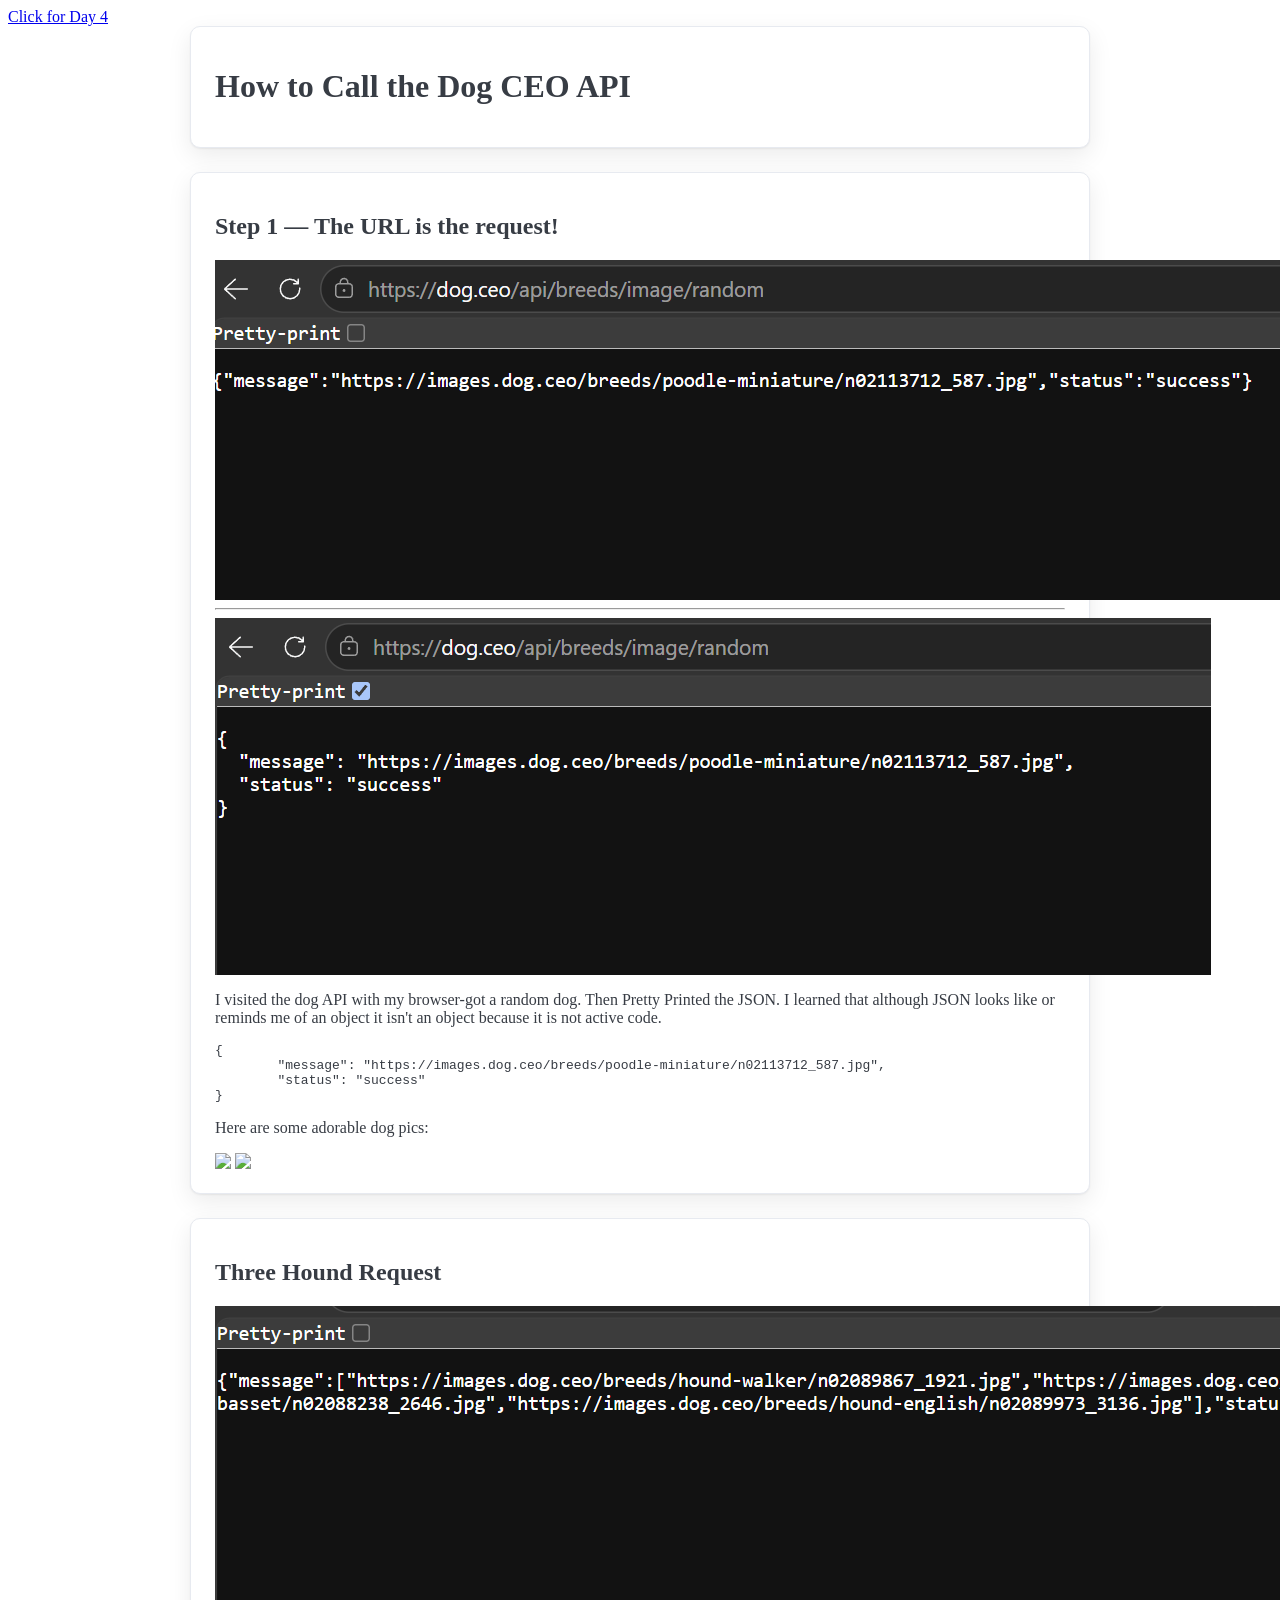
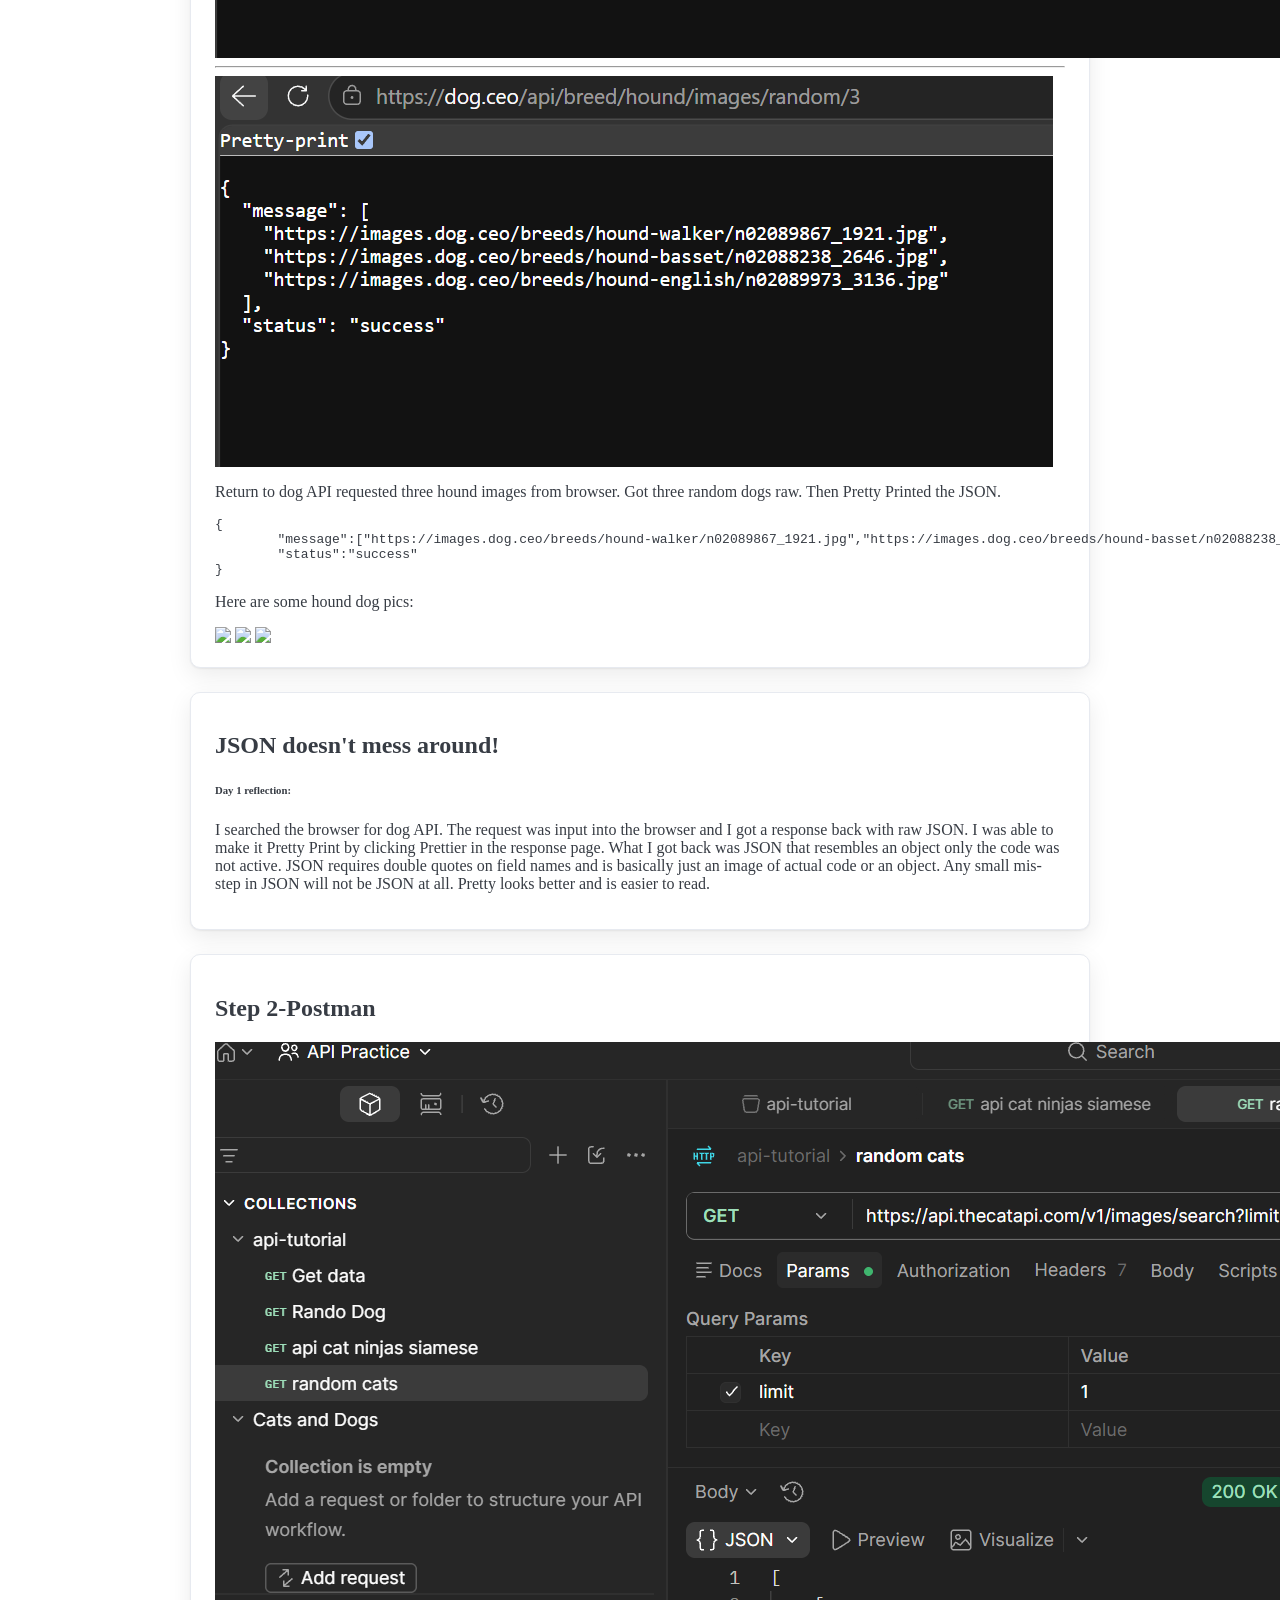
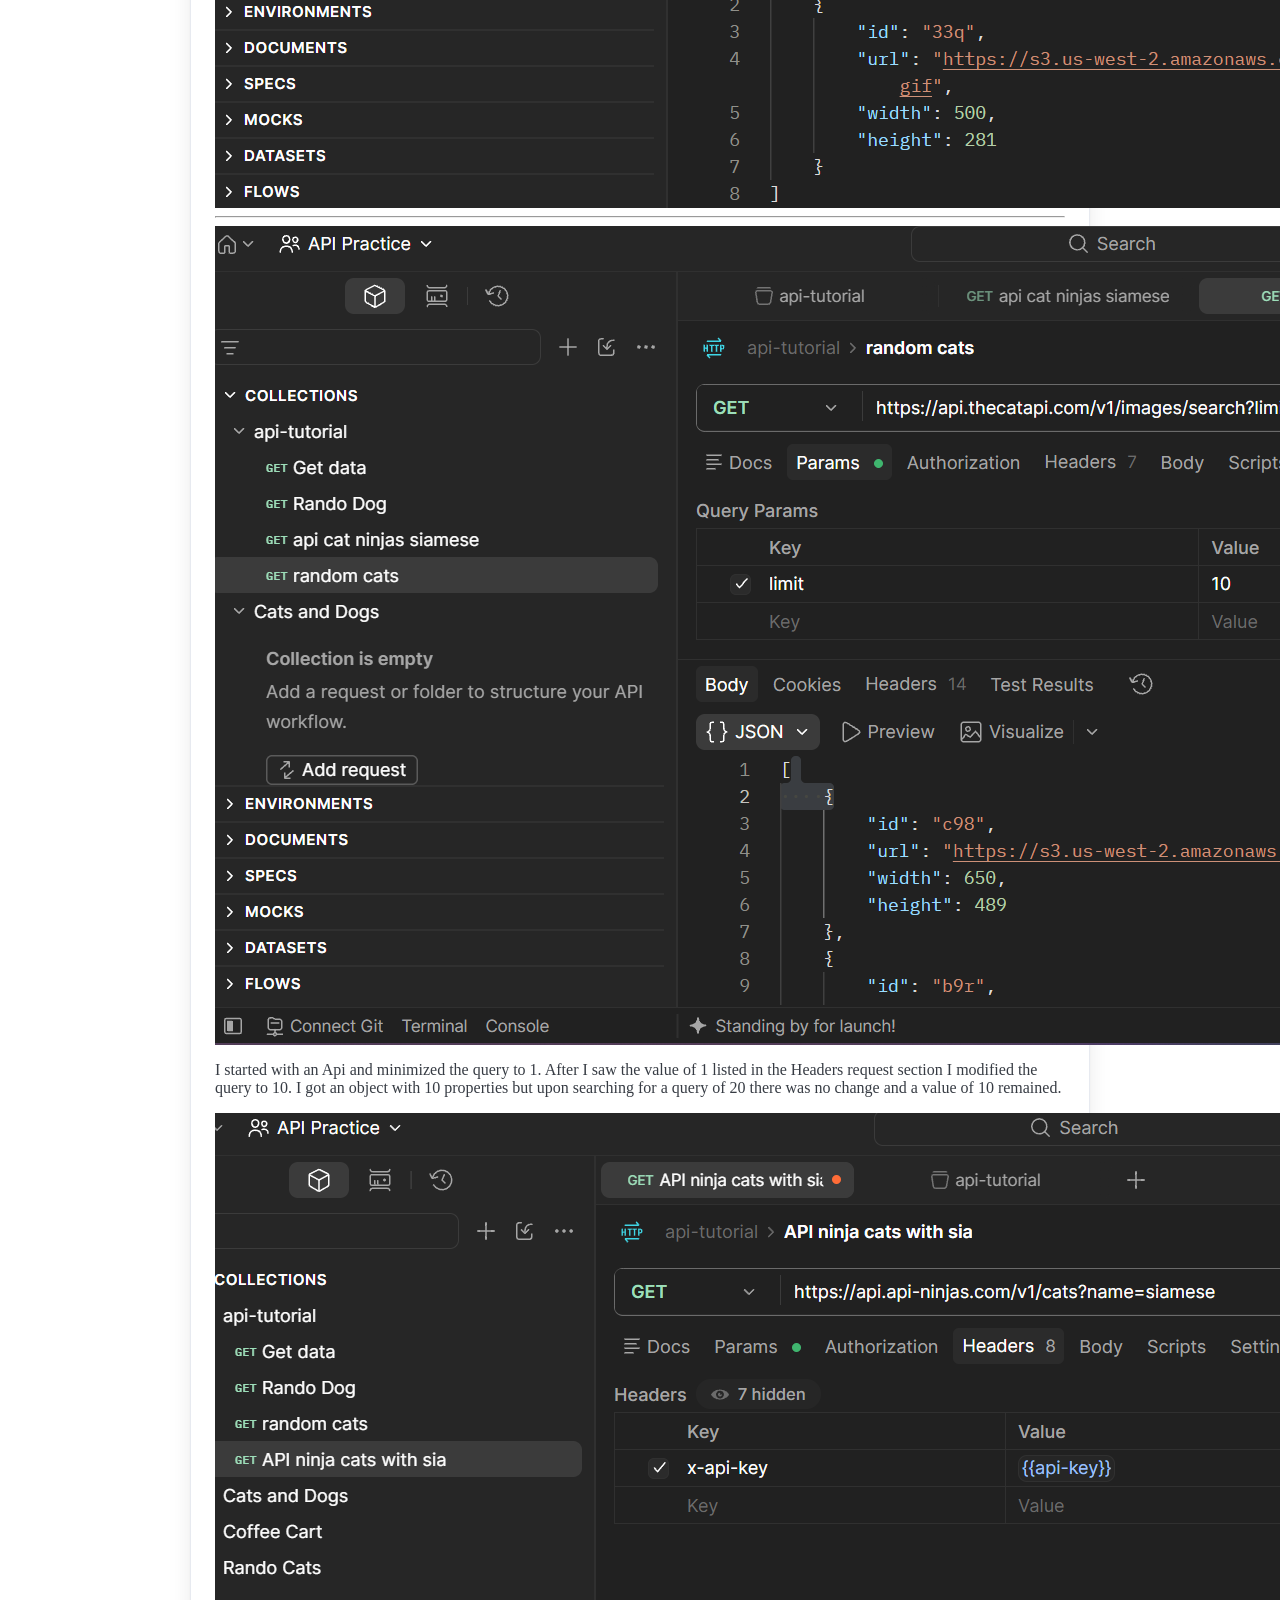
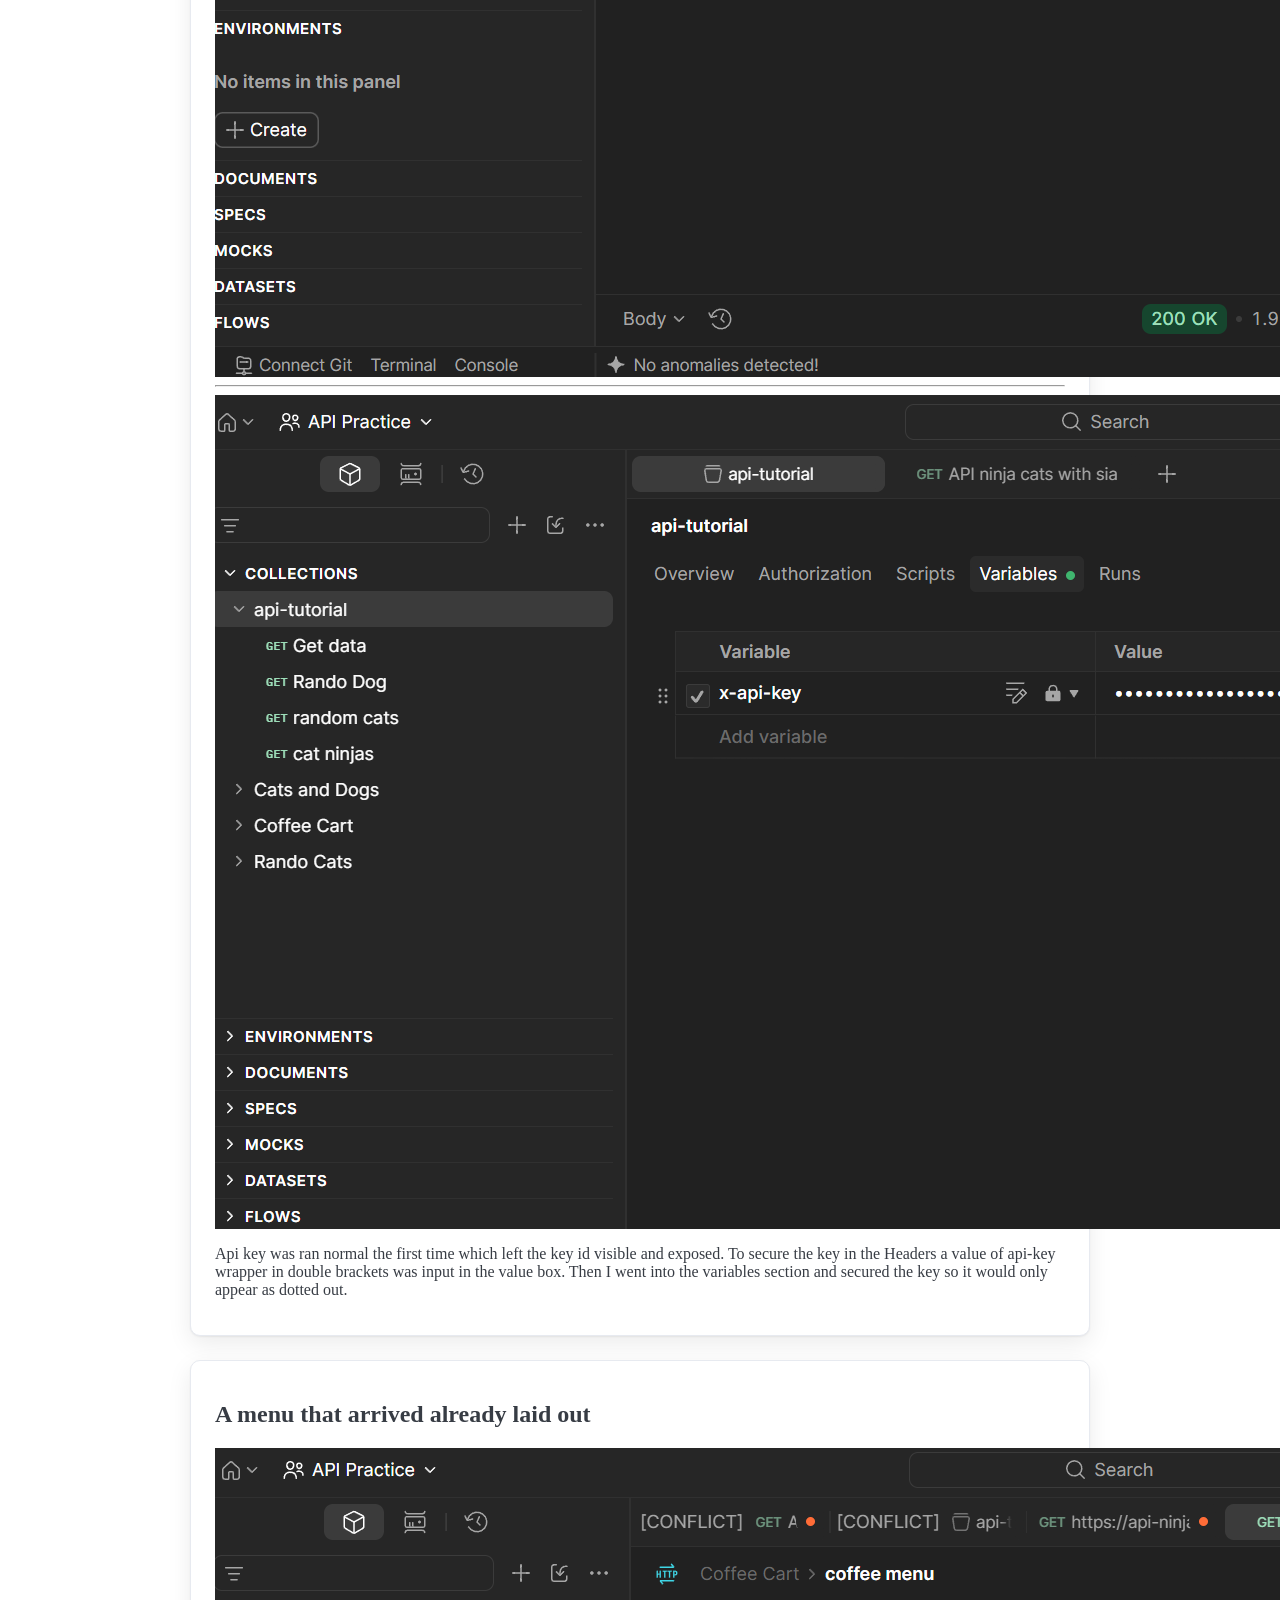
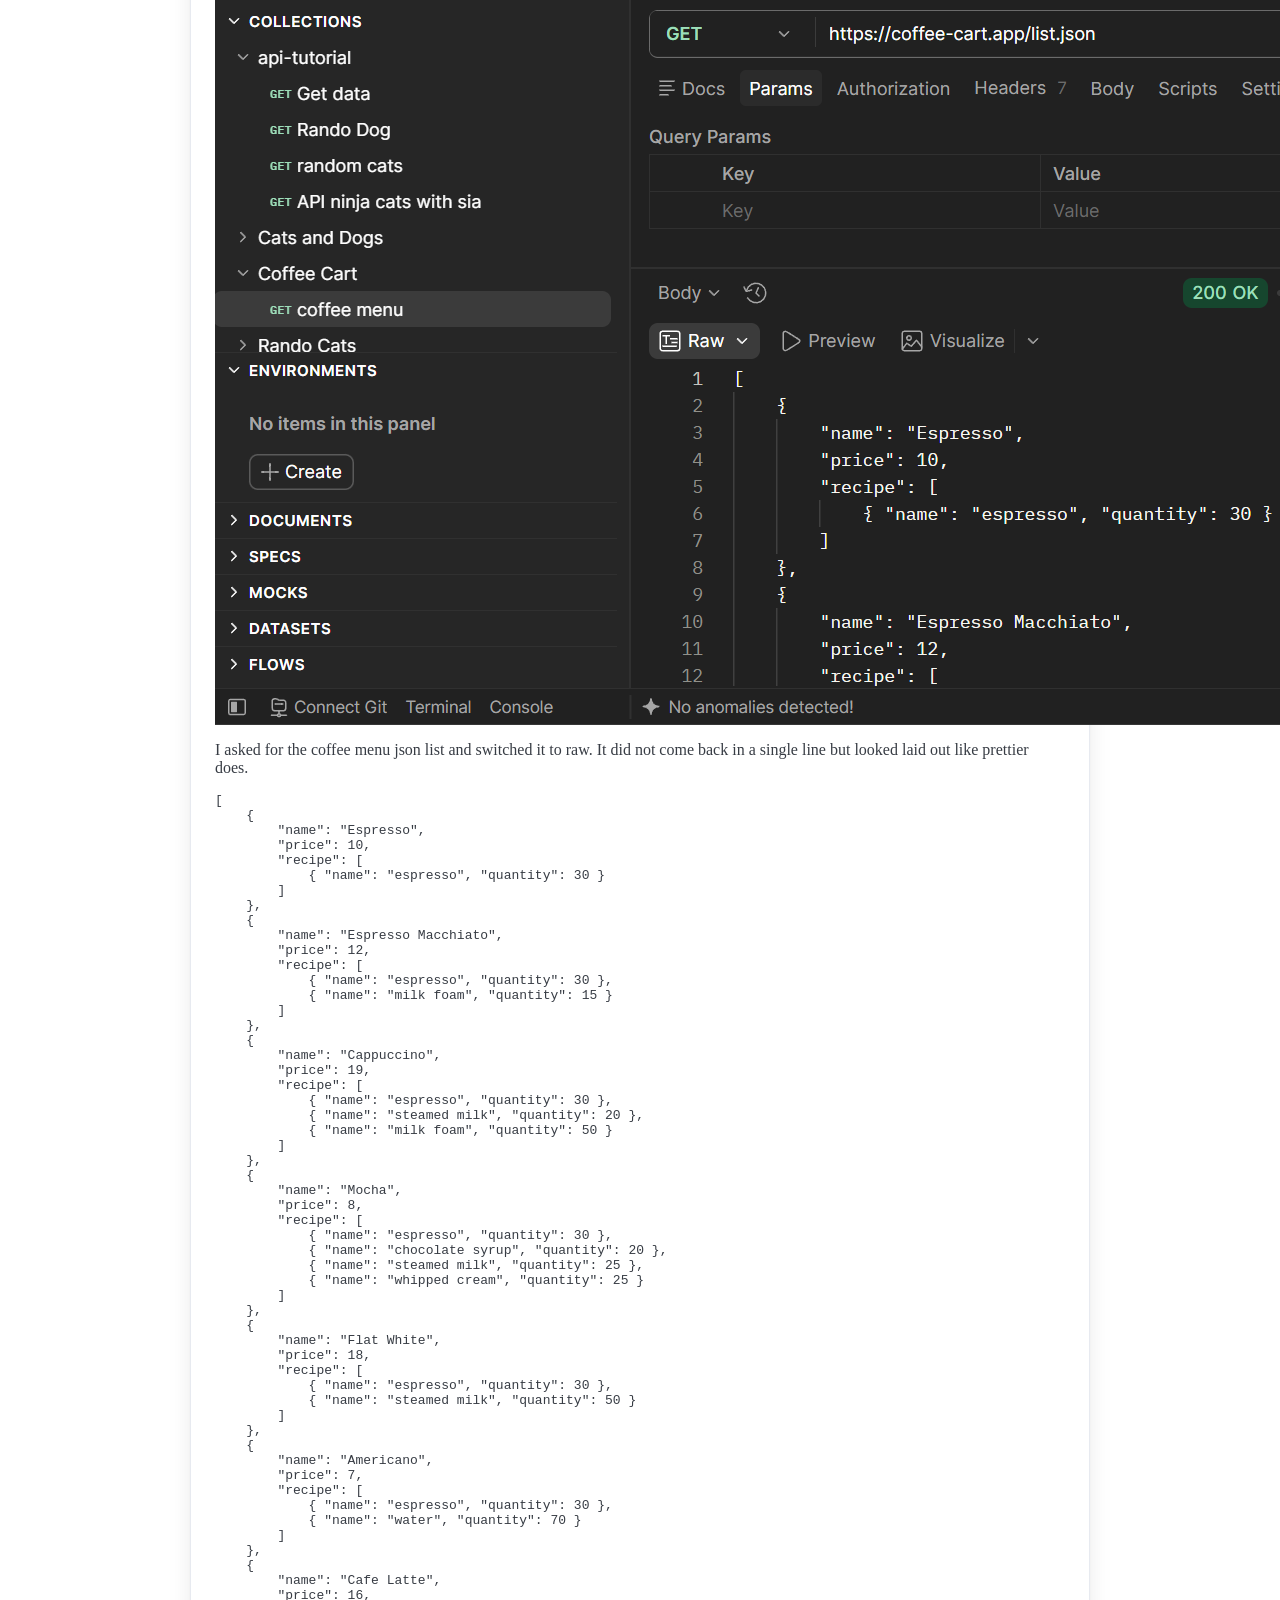
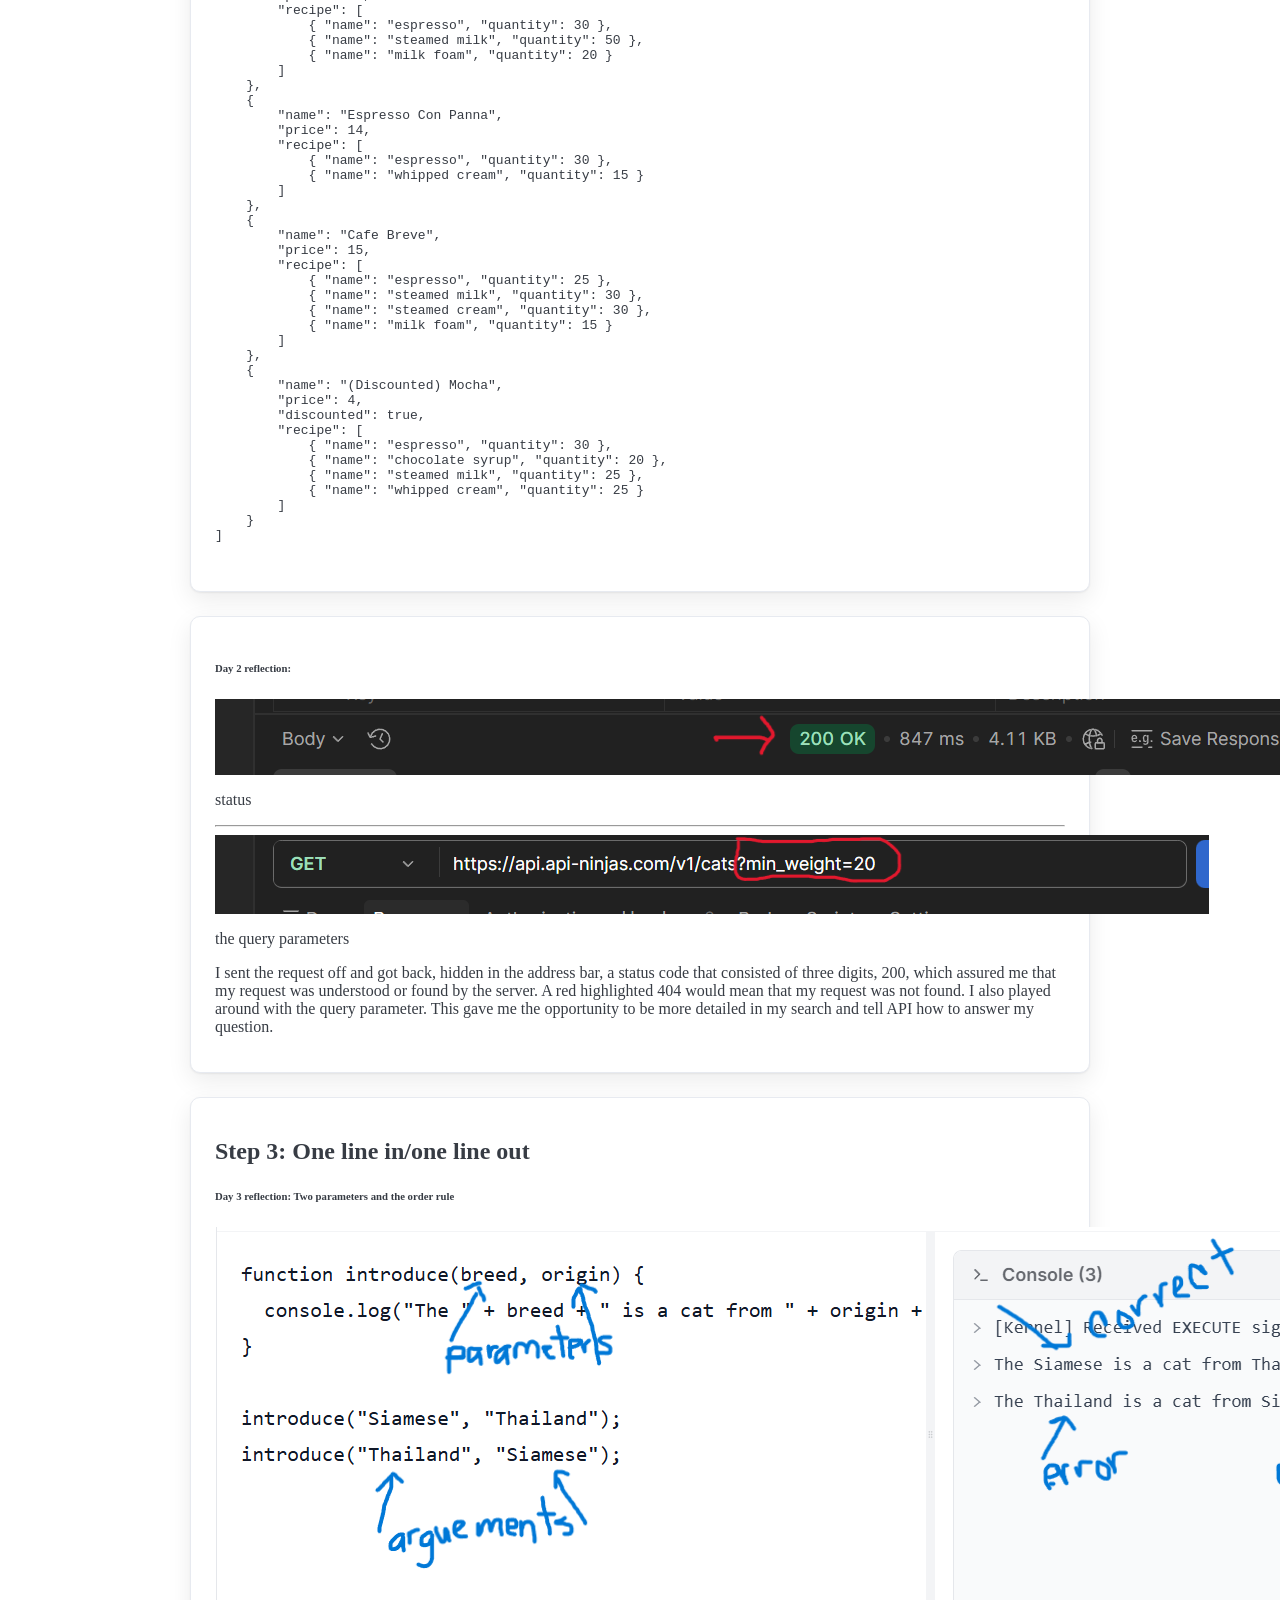
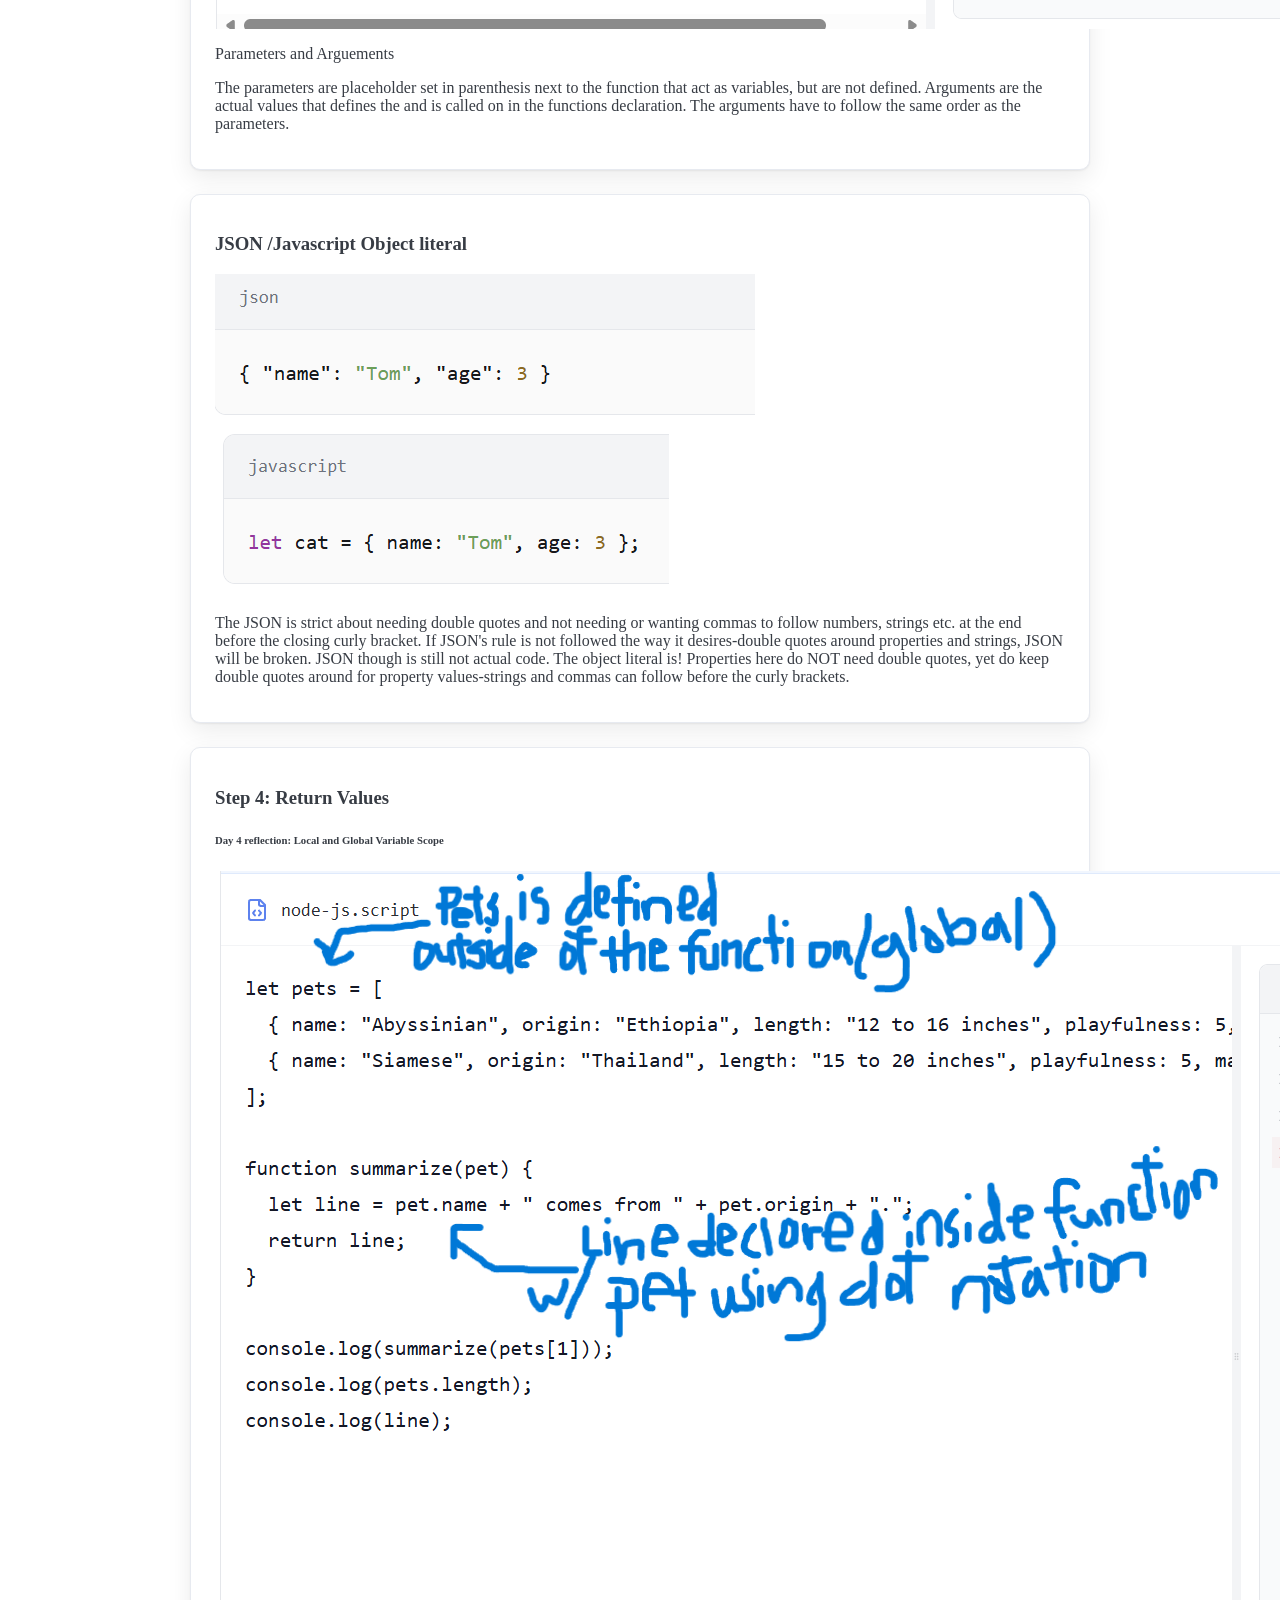
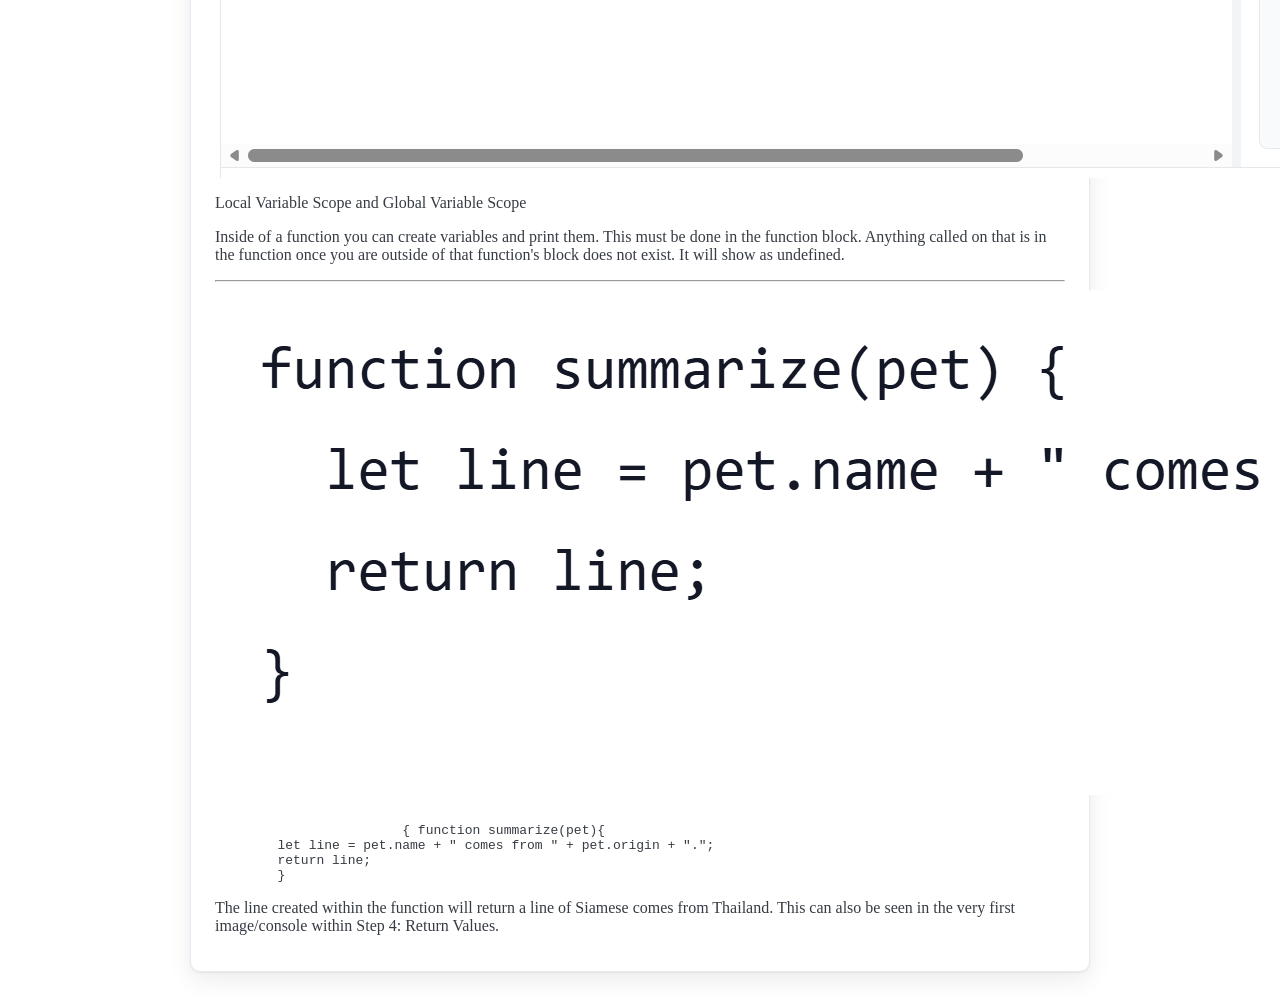
==== commit 09a2aa4a: "day 4 cards, closes #7" ====
--- a/index.html
+++ b/index.html
@@ -10,7 +10,7 @@
 
 <body>
 	<header>
-		<a href="day-4.html">Click Here</a>
+		<a href="day-4.html">Click for Day 4</a>
 	</header>
 	<main class="container">
 		<div class="card">
@@ -200,7 +200,26 @@
 			   Properties here do NOT need double quotes, yet do keep double quotes around for property values-strings and commas can follow before the curly brackets.</p> 
 			
 		</section>
-
+		<section class="card">
+			<h3>Step 4: Return Values</h6>
+			<h6>Day 4 reflection: Local and Global Variable Scope</h6>
+			<img src="images/global-local-scope.png" alt="picture demonstrates the rules to return values locally and globally">
+			<p>Local Variable Scope and Global Variable Scope</p>
+			<p>Inside of a function you can create variables and print them. This must be done in the function block. Anything called on that is in the function once you are outside of that function's
+			   block does not exist. It will show as undefined.</p>
+			<hr>
+			<img src="images/summarize-function.png" alt="global and local description on variables called inside and outside of function">
+			<pre><code>
+			{ function summarize(pet){
+	let line = pet.name + " comes from " + pet.origin + ".";
+	return line;
+	}
+</code></pre>
+			<p>The line created within the function will return a line of Siamese comes from Thailand. This can also be seen in the very first image/console within Step 4: Return Values.</p>
+		</section>
+		   
+		
+		
 		
 		
 		
